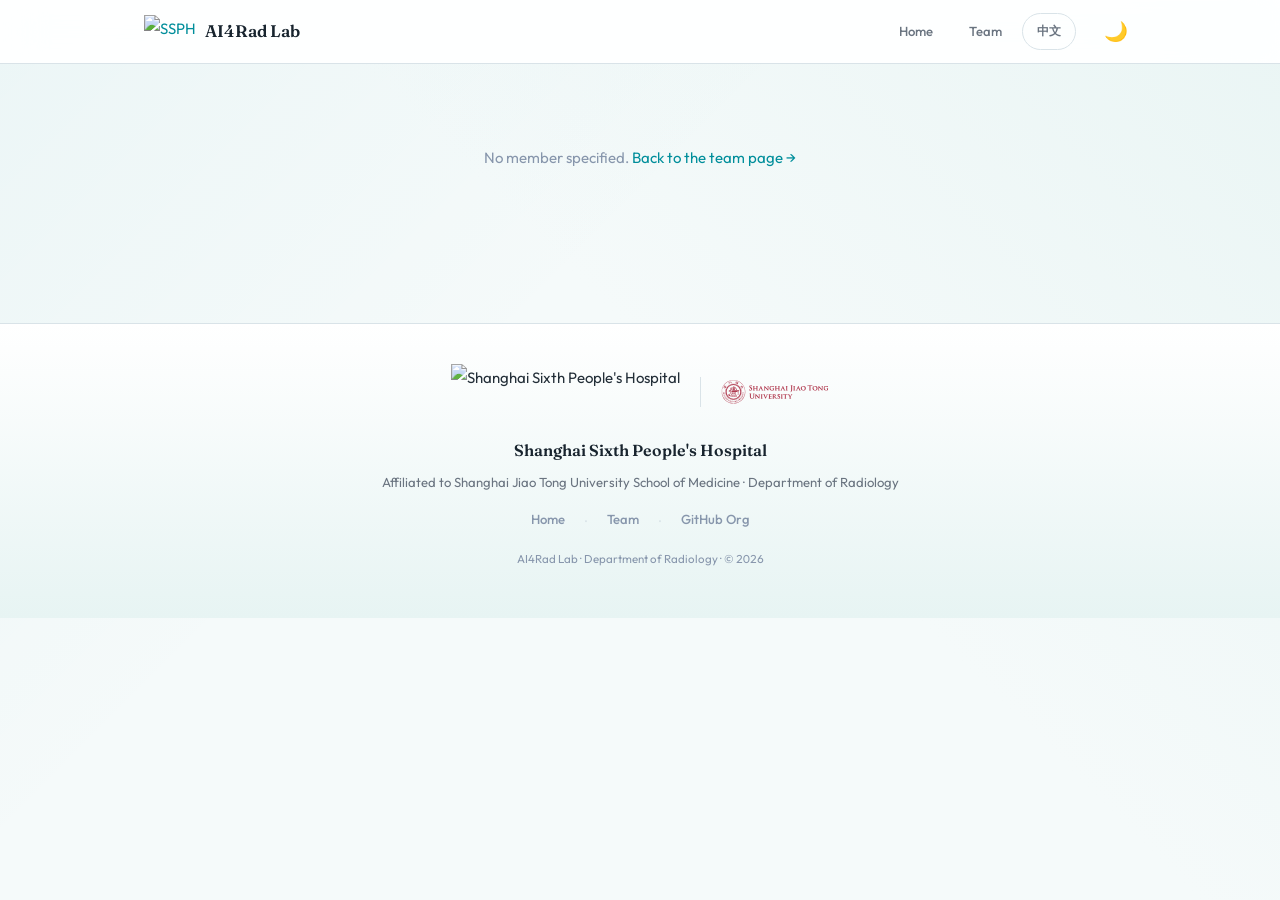
==== members/index.html @ e232edf4 "style: fix layout, update Scholar avatars, clean team page meta" ====
<!DOCTYPE html>
<html lang="en" data-theme="light">
<head>
  <meta charset="UTF-8">
  <meta name="viewport" content="width=device-width, initial-scale=1">
  <meta name="description" content="AI4Rad Lab member profile.">
  <title>Member · AI4Rad Lab</title>
  <link rel="preconnect" href="https://fonts.googleapis.com">
  <link rel="preconnect" href="https://fonts.gstatic.com" crossorigin>
  <link href="https://fonts.googleapis.com/css2?family=Fraunces:ital,opsz,wght@0,9..144,400;0,9..144,500;0,9..144,600;0,9..144,700;1,9..144,400&family=Outfit:wght@300;400;500;600;700&family=Noto+Serif+SC:wght@400;500;600;700&display=swap" rel="stylesheet">
  <link rel="icon" href="data:image/svg+xml,<svg xmlns=%22http://www.w3.org/2000/svg%22 viewBox=%220 0 100 100%22><text y=%22.9em%22 font-size=%2290%22>🧪</text></svg>">
  <link rel="stylesheet" href="../css/style.css">
  <style>
    /* ---- Member-page-specific components (built on the shared SSPH tokens) ---- */
    .mp-profile { display: grid; grid-template-columns: 1fr 264px; gap: 44px; align-items: center; padding: 40px 0 32px; }
    .mp-photo-wrap { position: relative; }
    .mp-photo { width: 100%; aspect-ratio: 3/4; object-fit: cover; border-radius: var(--radius-lg); box-shadow: var(--shadow-lg); border: 4px solid var(--bg-card); outline: 1px solid var(--border); }
    .mp-avatar-fallback { width: 100%; aspect-ratio: 3/4; border-radius: var(--radius-lg); object-fit: cover; background: var(--blue-50); border: 4px solid var(--bg-card); outline: 1px solid var(--border); }
    .mp-name { font-family: var(--font-display); font-size: 2.5rem; font-weight: 700; line-height: 1.15; letter-spacing: -0.02em; background: linear-gradient(135deg, var(--ssph-ink) 0%, var(--ssph-blue) 45%, var(--ssph-teal) 100%); -webkit-background-clip: text; -webkit-text-fill-color: transparent; background-clip: text; }
    [data-theme="dark"] .mp-name { background: linear-gradient(135deg, #e8f4f2 0%, #6ee4da 55%, #36c7ba 100%); -webkit-background-clip: text; -webkit-text-fill-color: transparent; background-clip: text; }
    .mp-name-sub { font-family: var(--font-body); font-size: 1.05rem; font-weight: 400; color: var(--text-secondary); margin-left: 10px; }
    .mp-title { font-size: 0.82rem; font-weight: 600; color: var(--blue-600); text-transform: uppercase; letter-spacing: 0.06em; margin: 10px 0 14px; }
    .mp-bio { color: var(--text-secondary); font-size: 0.92rem; line-height: 1.85; }
    .mp-bio strong { color: var(--text-primary); }
    .mp-contacts { display: flex; flex-wrap: wrap; gap: 9px; margin-top: 18px; }
    .mp-contact { display: inline-flex; align-items: center; gap: 6px; padding: 7px 15px; font-size: 0.78rem; font-weight: 500; background: var(--bg-card); border: 1px solid var(--border); border-radius: 999px; color: var(--text-secondary); transition: all 0.2s; }
    .mp-contact:hover { background: var(--blue-600); border-color: var(--blue-600); color: #fff; transform: translateY(-1px); box-shadow: var(--shadow-md); }
    .mp-scholar { display: flex; flex-wrap: wrap; gap: 18px; align-items: center; padding: 16px 22px; background: var(--bg-card); border: 1px solid var(--border); border-radius: var(--radius-lg); margin-bottom: 8px; }
    .mp-scholar__num { font-family: var(--font-display); font-size: 1.5rem; font-weight: 700; background: linear-gradient(135deg, var(--blue-600), var(--teal-600)); -webkit-background-clip: text; -webkit-text-fill-color: transparent; background-clip: text; }
    .mp-scholar__lbl { font-size: 0.7rem; color: var(--text-muted); text-transform: uppercase; letter-spacing: 0.05em; }
    .mp-interests { list-style: none; padding: 0; margin: 0; }
    .mp-interests li { position: relative; padding: 7px 0 7px 20px; color: var(--text-secondary); font-size: 0.9rem; }
    .mp-interests li::before { content: ''; position: absolute; left: 0; top: 14px; width: 6px; height: 6px; background: var(--blue-600); border-radius: 50%; }
    .news-item--hl { border-left: 4px solid var(--blue-600); }
    .pub-card { display: grid; grid-template-columns: 160px 1fr; gap: 22px; padding: 22px 0; border-bottom: 1px solid var(--border-light); }
    .pub-card:last-child { border-bottom: none; }
    .pub-card__img { width: 160px; height: 100px; border-radius: var(--radius-md); overflow: hidden; background: var(--blue-50); flex-shrink: 0; }
    .pub-card__img img { width: 100%; height: 100%; object-fit: cover; transition: transform 0.3s; }
    .pub-card:hover .pub-card__img img { transform: scale(1.05); }
    .pub-card__title { font-size: 0.95rem; font-weight: 600; line-height: 1.45; color: var(--text-primary); }
    .pub-card__title a { color: inherit; }
    .pub-card__title a:hover { color: var(--blue-600); }
    .pub-card__authors { font-size: 0.82rem; color: var(--text-secondary); margin-top: 4px; line-height: 1.55; }
    .pub-card__authors strong { color: var(--text-primary); }
    .pub-card__venue { font-size: 0.82rem; font-style: italic; color: var(--text-muted); margin-top: 2px; }
    .pub-card.pub-card--noimg { grid-template-columns: 1fr; }
    .pub-cites { font-size: 0.72rem; font-weight: 600; color: var(--blue-600); margin-top: 5px; }
    .pub-featured { background: linear-gradient(120deg, #fef3c7, #fde68a); padding: 1px 8px; border-radius: var(--radius-sm); font-weight: 600; font-size: 0.7rem; margin-right: 6px; color: #92590a; }
    .pub-tags { display: flex; flex-wrap: wrap; gap: 5px; margin-top: 8px; }
    .mp-tag { display: inline-flex; align-items: center; padding: 2px 9px; font-size: 0.65rem; font-weight: 700; border-radius: 999px; white-space: nowrap; }
    .mp-tag--ccf { background: #e8edff; color: #3f51b5; }
    .mp-tag--jcr { background: var(--ssph-teal-soft); color: var(--ssph-teal-dark); }
    .mp-tag--cas { background: #e2f3f0; color: #0f766e; }
    .mp-tag--if  { background: #eef4ff; color: #1d4ed8; border: 1px solid #c7d7fe; }
    .mp-tag--venue { background: var(--slate-100); color: var(--slate-600); }
    .mp-tag--award { background: #fef9c3; color: #a16207; }
    [data-theme="dark"] .mp-tag--ccf { background: #1a1f4d; color: #a5b4fc; }
    [data-theme="dark"] .mp-tag--jcr { background: #0f2d28; color: #5eead4; }
    [data-theme="dark"] .mp-tag--cas { background: #0f2d28; color: #5eead4; }
    [data-theme="dark"] .mp-tag--if  { background: #172554; color: #93c5fd; border-color: #1e3a5f; }
    [data-theme="dark"] .mp-tag--venue { background: #1e293b; color: #94a3b8; }
    [data-theme="dark"] .mp-tag--award { background: #3b3700; color: #fde68a; }
    .pub-links { display: flex; flex-wrap: wrap; gap: 6px; margin-top: 10px; }
    .pub-links a { display: inline-block; padding: 3px 12px; background: var(--bg-card); border: 1px solid var(--border); border-radius: 999px; font-size: 0.7rem; font-weight: 500; color: var(--text-muted); transition: all 0.2s; }
    .pub-links a:hover { background: var(--blue-600); border-color: var(--blue-600); color: #fff; }
    .mp-group-label { font-size: 0.72rem; font-weight: 600; color: var(--text-muted); text-transform: uppercase; letter-spacing: 0.08em; margin: 22px 0 4px; }
    .list-block ul { list-style: none; padding: 0; }
    .list-block ul li { position: relative; padding: 9px 0 9px 22px; color: var(--text-secondary); font-size: 0.9rem; }
    .list-block ul li::before { content: ''; position: absolute; left: 0; top: 16px; width: 6px; height: 6px; background: var(--blue-600); border-radius: 50%; }
    .mp-back { display: inline-flex; align-items: center; gap: 6px; font-size: 0.8rem; font-weight: 500; color: var(--text-muted); margin: 8px 0 0; }
    .mp-empty { text-align: center; color: var(--text-muted); padding: 80px 0; }
    @media (max-width: 768px) {
      .mp-profile { grid-template-columns: 1fr; gap: 22px; padding: 28px 0 20px; }
      .mp-photo-wrap { order: -1; max-width: 190px; margin: 0 auto; }
      .mp-name { font-size: 1.9rem; text-align: center; }
      .mp-name-sub { display: block; margin: 4px 0 0; }
      .mp-title, .mp-contacts { justify-content: center; text-align: center; }
      .pub-card { grid-template-columns: 110px 1fr; gap: 14px; }
      .pub-card__img { width: 110px; height: 70px; }
    }
  </style>
</head>
<body>
  <nav class="nav">
    <div class="nav__inner">
      <a href="../" class="nav__brand">
        <img src="../images/brand/ssph-med-icons.png" alt="SSPH" class="nav__brand-logo">
        <span class="nav__brand-text">AI4Rad Lab</span>
      </a>
      <div class="nav__links">
        <a href="../" class="nav__link">Home</a>
        <a href="../team.html" class="nav__link">Team</a>
        <a href="#" id="langToggle" class="nav__link--lang">中文</a>
      </div>
      <button class="nav__theme-btn" id="themeToggle" aria-label="Toggle dark mode" title="Toggle dark mode">🌙</button>
    </div>
  </nav>

  <main class="wrapper">
    <div id="mp-root">
      <p class="mp-empty">Loading…</p>
    </div>
  </main>

  <footer class="footer">
    <div class="footer__logos">
      <img src="../images/brand/ssph-med-logo.svg" alt="Shanghai Sixth People's Hospital" class="footer__logo" style="margin-bottom:0;">
      <span class="footer__logo-sep"></span>
      <img src="../images/brand/sjtu-logo-en.svg" alt="Shanghai Jiao Tong University" class="footer__sjtu">
    </div>
    <div class="footer__institution">Shanghai Sixth People's Hospital</div>
    <div class="footer__dept">Affiliated to Shanghai Jiao Tong University School of Medicine · Department of Radiology</div>
    <div class="footer__links">
      <a href="../">Home</a><span style="color:var(--ssph-line);">·</span>
      <a href="../team.html">Team</a><span style="color:var(--ssph-line);">·</span>
      <a href="https://github.com/AI4Rad-SSPH">GitHub Org</a>
    </div>
    <p class="footer__meta">AI4Rad Lab · Department of Radiology · &copy; 2026</p>
  </footer>

  <script src="../js/main.js"></script>
  <script>
  (function(){
    var params = new URLSearchParams(location.search);
    var id = (params.get('id') || '').replace(/[^a-z0-9\-]/gi, '');
    var lang = params.get('lang') === 'cn' ? 'cn' : 'en';
    var root = document.getElementById('mp-root');

    // Language toggle keeps the current member but flips lang.
    var lt = document.getElementById('langToggle');
    lt.textContent = lang === 'cn' ? 'EN' : '中文';
    lt.setAttribute('href', '?id=' + id + (lang === 'cn' ? '' : '&lang=cn'));

    function t(en, cn){ return lang === 'cn' ? cn : en; }
    function asset(p){ if (!p) return ''; return /^(https?:|data:)/.test(p) ? p : '../' + p; }
    function esc(s){ return String(s == null ? '' : s); }

    if (!id) { root.innerHTML = '<p class="mp-empty">No member specified. <a href="../team.html">Back to the team page →</a></p>'; return; }

    fetch('../data/members/' + id + '.json')
      .then(function(r){ if (!r.ok) throw new Error('not found'); return r.json(); })
      .then(function(m){ render(m); })
      .catch(function(){
        root.innerHTML = '<p class="mp-empty">' + t('This member has not set up a profile page yet.', '该成员尚未创建个人页面。') + '<br><a href="../team.html">' + t('Back to the team page →', '返回团队页面 →') + '</a></p>';
      });

    function contactSvg(kind){
      var s = { mail:'<rect x="2" y="4" width="20" height="16" rx="2"/><path d="m22 7-8.97 5.7a1.94 1.94 0 0 1-2.06 0L2 7"/>' };
      return '<svg width="14" height="14" viewBox="0 0 24 24" fill="none" stroke="currentColor" stroke-width="2">' + (s[kind] || '') + '</svg>';
    }

    function sectionHead(title){
      return '<div class="section-head"><h2 class="section-head__title">' + title + '</h2><div class="section-head__line"></div></div>';
    }

    function render(m){
      var name = t(m.name_en, m.name_cn);
      var other = t(m.name_cn, m.name_en);
      document.title = name + ' · AI4Rad Lab';
      var L = m.links || {};
      var html = '';

      // Profile
      html += '<section class="mp-profile reveal"><div>';
      html += '<a href="../team.html" class="mp-back">← ' + t('Team', '团队') + '</a>';
      html += '<h1 class="mp-name">' + name + '<span class="mp-name-sub">' + esc(other) + '</span></h1>';
      if (m.title_en || m.title_cn) html += '<p class="mp-title">' + esc(t(m.title_en, m.title_cn)) + '</p>';
      if (m.bio_en || m.bio_cn) html += '<p class="mp-bio">' + t(m.bio_en, m.bio_cn) + '</p>';
      html += '<div class="mp-contacts">';
      if (L.email) html += '<a class="mp-contact" href="mailto:' + L.email + '">' + contactSvg('mail') + t('Email', '邮箱') + '</a>';
      if (L.scholar) html += '<a class="mp-contact" href="' + L.scholar + '" target="_blank" rel="noopener">Google Scholar</a>';
      if (L.github) html += '<a class="mp-contact" href="' + L.github + '" target="_blank" rel="noopener">GitHub</a>';
      if (L.homepage) html += '<a class="mp-contact" href="' + L.homepage + '" target="_blank" rel="noopener">' + t('Homepage', '个人主页') + '</a>';
      html += '</div></div>';
      html += '<div class="mp-photo-wrap">';
      if (m.photo) html += '<img class="mp-photo" src="' + asset(m.photo) + '" alt="' + esc(name) + '" loading="lazy">';
      else html += '<img class="mp-avatar-fallback" src="https://api.dicebear.com/9.x/lorelei-neutral/svg?seed=' + encodeURIComponent(m.avatar_seed || id) + '&backgroundColor=' + (m.avatar_bg || 'd4eef5') + '" alt="' + esc(name) + '">';
      html += '</div></section>';

      // Scholar + interests
      if (m.scholar || (m.interests_en && m.interests_en.length)) {
        html += '<div class="reveal" style="margin-top:8px;">';
        if (m.scholar) {
          var sc = m.scholar;
          html += '<div class="mp-scholar">';
          if (sc.citations != null) html += '<div><div class="mp-scholar__num">' + sc.citations + '</div><div class="mp-scholar__lbl">' + t('Citations', '总引用') + '</div></div>';
          if (sc.h_index != null) html += '<div><div class="mp-scholar__num">' + sc.h_index + '</div><div class="mp-scholar__lbl">h-index</div></div>';
          if (sc.i10_index != null) html += '<div><div class="mp-scholar__num">' + sc.i10_index + '</div><div class="mp-scholar__lbl">i10-index</div></div>';
          html += '</div>';
        }
        var interests = t(m.interests_en, m.interests_cn);
        if (interests && interests.length) {
          html += '<ul class="mp-interests">' + interests.map(function(x){ return '<li>' + x + '</li>'; }).join('') + '</ul>';
        }
        html += '</div>';
      }

      // News
      var news = t(m.news_en, m.news_cn);
      if (news && news.length) {
        html += '<section class="reveal" style="margin-top:40px;">' + sectionHead(t('News', '最新动态'));
        html += '<div class="news-list">' + news.map(function(n){
          return '<div class="news-item' + (n.highlight ? ' news-item--hl' : '') + '"><span class="news-item__date">' + esc(n.date) + '</span><span class="news-item__text">' + n.text + '</span></div>';
        }).join('') + '</div></section>';
      }

      // Publications
      if (m.publications && m.publications.length) {
        html += '<section class="reveal" style="margin-top:44px;">' + sectionHead(t('Publications', '论文成果'));
        m.publications.forEach(function(group){
          if (group.group_en || group.group_cn) html += '<div class="mp-group-label">' + esc(t(group.group_en, group.group_cn)) + '</div>';
          (group.items || []).forEach(function(p){
            var hasImg = !!p.img;
            html += '<div class="pub-card' + (hasImg ? '' : ' pub-card--noimg') + '">';
            if (hasImg) html += '<div class="pub-card__img"><img src="' + asset(p.img) + '" alt="" loading="lazy"></div>';
            html += '<div>';
            var titleInner = (p.featured ? '<span class="pub-featured">' + t('Featured', '代表作') + '</span>' : '') + esc(p.title);
            html += '<div class="pub-card__title">' + (p.url ? '<a href="' + p.url + '" target="_blank" rel="noopener">' + titleInner + '</a>' : titleInner) + '</div>';
            if (p.authors) html += '<div class="pub-card__authors">' + p.authors + '</div>';
            if (p.venue) html += '<div class="pub-card__venue">' + esc(p.venue) + '</div>';
            if (p.cites != null && p.cites !== '') html += '<div class="pub-cites">' + t('Cited by ', '被引 ') + p.cites + '</div>';
            if (p.tags && p.tags.length) html += '<div class="pub-tags">' + p.tags.map(function(tg){ return '<span class="mp-tag mp-tag--' + (tg.kind || 'venue') + '">' + esc(tg.label) + '</span>'; }).join('') + '</div>';
            if (p.links && p.links.length) html += '<div class="pub-links">' + p.links.map(function(lk){ return '<a href="' + lk.url + '" target="_blank" rel="noopener">' + esc(lk.label) + '</a>'; }).join('') + '</div>';
            html += '</div></div>';
          });
        });
        html += '</section>';
      }

      // Awards
      var awards = t(m.awards_en, m.awards_cn);
      if (awards && awards.length) {
        html += '<section class="reveal" style="margin-top:44px;">' + sectionHead(t('Honors & Awards', '荣誉奖项'));
        html += '<div class="list-block"><ul>' + awards.map(function(a){ return '<li>' + a + '</li>'; }).join('') + '</ul></div></section>';
      }

      // Services
      var services = t(m.services_en, m.services_cn);
      if (services && services.length) {
        html += '<section class="reveal" style="margin-top:44px;">' + sectionHead(t('Academic Services', '学术服务'));
        html += '<div class="list-block"><ul>' + services.map(function(s){ return '<li>' + s + '</li>'; }).join('') + '</ul></div></section>';
      }

      root.innerHTML = html;
      if (lang === 'cn') document.documentElement.setAttribute('lang', 'zh-CN');

      // Reveal-on-scroll for the freshly inserted sections.
      var obs = new IntersectionObserver(function(entries){
        entries.forEach(function(e){ if (e.isIntersecting) e.target.classList.add('visible'); });
      }, { threshold: 0.05 });
      root.querySelectorAll('.reveal').forEach(function(el){ obs.observe(el); });
    }
  })();
  </script>
</body>
</html>
---- css/style.css ----
:root {
  /* SSPH Hospital Visual Identity — Teal default */
  --ssph-teal: #008E9B; --ssph-teal-dark: #006B78; --ssph-teal-soft: #E7F4F3;
  --ssph-blue: #004098; --ssph-sky: #45B4F1;
  --ssph-red: #A72038; --ssph-red-bright: #D32018; --ssph-gold: #F08300;
  --ssph-ink: #18242E; --ssph-muted: #6A7480; --ssph-line: #D9E3E8;
  --slate-900: #0f172a; --slate-800: #1e293b; --slate-700: #334155;
  --slate-600: #475569; --slate-500: #64748b; --slate-400: #94a3b8;
  --slate-300: #cbd5e1; --slate-200: #e2e8f0; --slate-100: #f1f5f9; --slate-50: #f8fafc;
  --blue-600: var(--ssph-teal); --blue-500: #0aa0ad; --blue-400: var(--ssph-sky);
  --blue-300: #a5ddf2; --blue-100: #d4eef5; --blue-50: var(--ssph-teal-soft);
  --teal-600: var(--ssph-teal-dark); --teal-500: var(--ssph-teal); --teal-400: #2bc4d1;
  --amber-500: var(--ssph-gold); --emerald-500: var(--ssph-teal);
  --text-primary: var(--ssph-ink); --text-secondary: var(--ssph-muted); --text-muted: #8796ac;
  --bg-page: #F5FAFA; --bg-card: #ffffff; --border: var(--ssph-line); --border-light: #e8f0f2;
  --radius-sm: 6px; --radius-md: 12px; --radius-lg: 20px; --radius-xl: 28px;
  --shadow-sm: 0 1px 2px rgba(24,36,46,0.04);
  --shadow-md: 0 4px 12px rgba(24,36,46,0.06);
  --shadow-lg: 0 12px 28px rgba(24,36,46,0.08);
  --nav-height: 64px; --content-max: 1040px;
  --font-body: 'Outfit', 'PingFang SC', 'Hiragino Sans GB', 'Microsoft YaHei', sans-serif;
  --font-display: 'Fraunces', 'Noto Serif SC', 'PingFang SC', serif;
  --nav-bg: rgba(255,255,255,0.92);
  --area-icon-bg: var(--ssph-teal-soft);
}
[data-theme="dark"] {
  --text-primary: #e8f4f2; --text-secondary: #9aaba6; --text-muted: #6e807b;
  --bg-page: #0b1418; --bg-card: #141f23; --border: #233439; --border-light: #1a272b;
  --shadow-sm: 0 1px 2px rgba(0,0,0,0.3);
  --shadow-md: 0 4px 12px rgba(0,0,0,0.4);
  --shadow-lg: 0 12px 28px rgba(0,0,0,0.5);
  --nav-bg: rgba(11,20,24,0.92);
  --area-icon-bg: #142327;
  --blue-50: #142327; --blue-100: #1b2e34;
  --blue-600: #36c7ba; --blue-500: #4ad4c8; --blue-400: #6ee4da;
}
*, *::before, *::after { box-sizing: border-box; margin: 0; padding: 0; }
html { scroll-behavior: smooth; scroll-padding-top: calc(var(--nav-height) + 32px); }
body {
  font-family: var(--font-body); font-size: 15px; line-height: 1.8; color: var(--text-primary);
  background: var(--bg-page);
  background-image:
    linear-gradient(135deg, rgba(0,142,155,0.04) 0%, transparent 40%),
    linear-gradient(225deg, rgba(231,244,243,0.8) 0%, transparent 45%);
  background-repeat: no-repeat, no-repeat;
  background-position: top left, top right;
  background-attachment: fixed;
  -webkit-font-smoothing: antialiased;
  font-feature-settings: "kern","liga","tnum"; padding-top: var(--nav-height);
}
[data-theme="dark"] body {
  background-image:
    linear-gradient(135deg, rgba(54,199,186,0.05) 0%, transparent 40%),
    linear-gradient(225deg, rgba(20,40,44,0.6) 0%, transparent 45%);
  background-color: var(--bg-page);
}
body::after {
  content: ''; position: fixed; right: 0; bottom: 0; width: 420px; height: 320px; z-index: -1; pointer-events: none;
  background: url('../images/brand/watermarks/ssph-building-corner-teal.png') no-repeat bottom right;
  background-size: contain; opacity: 0.09;
}
[data-theme="dark"] body::after {
  background-image: url('../images/brand/watermarks/ssph-building-corner-red.png'); opacity: 0.08;
}
a { color: var(--blue-600); text-decoration: none; transition: color 0.2s; }
a:hover { color: var(--teal-600); }
::selection { background: rgba(0,142,155,0.18); }

.nav {
  position: fixed; top: 0; left: 0; right: 0; height: var(--nav-height);
  background: var(--nav-bg); backdrop-filter: blur(20px) saturate(180%);
  -webkit-backdrop-filter: blur(20px) saturate(180%);
  border-bottom: 1px solid var(--border);
  z-index: 1000; display: flex; align-items: center; justify-content: center;
}
.nav__inner { display: flex; align-items: center; gap: 12px; max-width: var(--content-max); width: 100%; padding: 0 24px; }
.nav__brand { margin-right: auto; letter-spacing: -0.01em; display: flex; align-items: center; gap: 10px; }
.nav__brand-logo { height: 34px; width: auto; }
.nav__brand-text { font-family: var(--font-display); font-size: 1.05rem; font-weight: 600; color: var(--text-primary); }
.nav__brand-dot { width: 10px; height: 10px; background: var(--blue-600); border-radius: 3px; transform: rotate(45deg); }
.nav__links { display: flex; align-items: center; gap: 4px; }
.nav__link { padding: 6px 16px; font-size: 0.82rem; font-weight: 500; color: var(--text-secondary); border-radius: 999px; transition: all 0.2s; letter-spacing: 0.01em; }
.nav__link:hover { background: var(--blue-50); color: var(--text-primary); }
.nav__link.active { background: var(--blue-600); color: #fff; }
.nav__link--lang { padding: 6px 14px; font-size: 0.78rem; font-weight: 600; color: var(--text-secondary); border-radius: 999px; border: 1px solid var(--border); transition: all 0.2s; }
.nav__link--lang:hover { background: var(--blue-50); border-color: var(--blue-600); color: var(--blue-600); }
.nav__theme-btn { background: none; border: none; cursor: pointer; font-size: 1.2rem; padding: 4px 8px; border-radius: var(--radius-sm); transition: background 0.2s; line-height: 1; margin-left: 8px; }
.nav__theme-btn:hover { background: var(--blue-50); }

.wrapper { max-width: var(--content-max); margin: 0 auto; padding: 0 24px; }

.hero { padding: 64px 0 56px; text-align: center; position: relative; }
.hero__logo { height: 72px; width: auto; margin-bottom: 22px; filter: drop-shadow(0 4px 12px rgba(0,142,155,0.12)); }
[data-theme="dark"] .hero__logo { filter: drop-shadow(0 4px 12px rgba(54,199,186,0.12)); }
.hero__badge { display: inline-flex; align-items: center; gap: 8px; padding: 6px 18px; border: 1px solid var(--blue-300); border-radius: 999px; font-size: 0.78rem; font-weight: 600; color: var(--blue-600); margin-bottom: 22px; background: rgba(255,255,255,0.65); }
[data-theme="dark"] .hero__badge { border-color: #2a5c5a; color: var(--blue-400); background: rgba(20,35,38,0.6); }
.hero__badge-dot { width: 7px; height: 7px; background: var(--blue-600); border-radius: 50%; }
.hero__title { font-family: var(--font-display); font-size: 3.25rem; font-weight: 700; line-height: 1.12; letter-spacing: -0.02em; background: linear-gradient(135deg, var(--ssph-ink) 0%, var(--ssph-blue) 45%, var(--ssph-teal) 100%); -webkit-background-clip: text; -webkit-text-fill-color: transparent; background-clip: text; margin-bottom: 16px; }
[data-theme="dark"] .hero__title { background: linear-gradient(135deg, #e8f4f2 0%, #6ee4da 55%, #36c7ba 100%); -webkit-background-clip: text; -webkit-text-fill-color: transparent; background-clip: text; }
.hero__subtitle { font-size: 1.12rem; color: var(--text-secondary); max-width: 680px; margin: 0 auto; line-height: 1.75; }
.hero__cta { display: flex; gap: 12px; justify-content: center; margin-top: 28px; flex-wrap: wrap; }
.btn { display: inline-flex; align-items: center; gap: 8px; padding: 11px 24px; border-radius: 999px; font-size: 0.88rem; font-weight: 600; transition: all 0.2s; border: none; cursor: pointer; }
.btn--primary { background: linear-gradient(135deg, var(--ssph-teal), var(--ssph-blue)); color: #fff; box-shadow: 0 4px 14px rgba(0,142,155,0.25); }
.btn--primary:hover { transform: translateY(-1px); box-shadow: 0 6px 20px rgba(0,142,155,0.35); color: #fff; }
.btn--secondary { background: var(--bg-card); color: var(--text-secondary); border: 1px solid var(--border); }
.btn--secondary:hover { border-color: var(--blue-600); color: var(--blue-600); }

.brand-logo { height: 32px; width: auto; }

.section-head { margin-bottom: 28px; }
.section-head__title { font-family: var(--font-display); font-size: 1.75rem; font-weight: 600; color: var(--text-primary); letter-spacing: -0.01em; }
.section-head__line { width: 48px; height: 4px; background: linear-gradient(135deg, var(--blue-600), var(--teal-600)); border-radius: 2px; margin-top: 10px; }

.section-label { display: flex; align-items: center; gap: 12px; margin-bottom: 24px; }
.section-label__text { font-family: var(--font-display); font-size: 1.4rem; font-weight: 600; color: var(--text-primary); white-space: nowrap; }
.section-label__line { flex: 1; height: 1px; background: var(--border); }

.stats { display: grid; grid-template-columns: repeat(4, 1fr); gap: 16px; padding: 0 0 48px; }
.stat { background: var(--bg-card); border-radius: var(--radius-lg); padding: 24px 20px; text-align: center; border: 1px solid var(--border); transition: all 0.3s; }
.stat:hover { box-shadow: var(--shadow-md); transform: translateY(-2px); }
.stat__number { font-family: var(--font-display); font-size: 2.25rem; font-weight: 700; background: linear-gradient(135deg, var(--blue-600), var(--teal-600)); -webkit-background-clip: text; -webkit-text-fill-color: transparent; background-clip: text; }
.stat__label { font-size: 0.78rem; color: var(--text-muted); margin-top: 4px; font-weight: 500; }

/* Hero institutional logo lockup (hospital + parent university) */
.hero__logos { display: flex; align-items: center; justify-content: center; gap: 22px; margin-bottom: 22px; flex-wrap: wrap; }
.hero__logos .hero__logo { margin-bottom: 0; }
.hero__logo-sep { width: 1px; height: 44px; background: var(--border); }
.hero__sjtu { height: 30px; width: auto; opacity: 0.92; }
.hero__slogan { font-family: var(--font-display); font-size: 1.3rem; font-weight: 500; font-style: italic; color: var(--ssph-teal-dark); margin: 4px 0 16px; }
[data-theme="dark"] .hero__slogan { color: var(--blue-400); }

/* Portal cards: Team / Projects / Demos / Resources */
.portal { display: grid; grid-template-columns: repeat(4, 1fr); gap: 16px; padding: 8px 0 52px; }
.portal-card { display: flex; flex-direction: column; gap: 9px; padding: 24px 22px; background: var(--bg-card); border: 1px solid var(--border); border-radius: var(--radius-lg); transition: all 0.25s; position: relative; }
.portal-card:hover { box-shadow: var(--shadow-md); transform: translateY(-3px); border-color: var(--blue-300); }
.portal-card__icon { width: 42px; height: 42px; border-radius: var(--radius-md); display: flex; align-items: center; justify-content: center; font-size: 1.25rem; background: var(--ssph-teal-soft); }
[data-theme="dark"] .portal-card__icon { background: #142327; }
.portal-card__title { font-family: var(--font-display); font-size: 1.05rem; font-weight: 600; color: var(--text-primary); }
.portal-card__desc { font-size: 0.78rem; color: var(--text-secondary); line-height: 1.55; flex: 1; }
.portal-card__cta { font-size: 0.74rem; font-weight: 600; color: var(--blue-600); }
.portal-card__badge { position: absolute; top: 16px; right: 16px; font-size: 0.58rem; font-weight: 700; text-transform: uppercase; letter-spacing: 0.04em; color: var(--text-muted); background: var(--slate-100); padding: 2px 8px; border-radius: 999px; }
[data-theme="dark"] .portal-card__badge { background: #1e293b; }

/* Research-direction "our view" line */
.area-card__view-text { font-size: 0.82rem; color: var(--text-secondary); line-height: 1.6; font-style: italic; margin-top: 10px; padding-top: 10px; border-top: 1px dashed var(--border); }

/* Projects */
.projects { display: grid; grid-template-columns: repeat(2, 1fr); gap: 16px; }
.project-card { display: grid; grid-template-columns: 96px 1fr; gap: 18px; padding: 20px; background: var(--bg-card); border: 1px solid var(--border); border-radius: var(--radius-lg); transition: all 0.25s; }
.project-card:hover { box-shadow: var(--shadow-md); transform: translateY(-2px); border-color: var(--blue-300); }
.project-card__media { width: 96px; height: 96px; border-radius: var(--radius-md); overflow: hidden; background: var(--blue-50); flex-shrink: 0; }
.project-card__media img { width: 100%; height: 100%; object-fit: cover; }
.project-card__icon { display: flex; align-items: center; justify-content: center; width: 100%; height: 100%; font-size: 2rem; background: linear-gradient(135deg, var(--ssph-teal-soft), var(--bg-card)); }
.project-card__tag { font-size: 0.62rem; font-weight: 700; text-transform: uppercase; letter-spacing: 0.05em; color: var(--ssph-teal-dark); }
[data-theme="dark"] .project-card__tag { color: var(--blue-400); }
.project-card__title { font-size: 0.95rem; font-weight: 600; color: var(--text-primary); margin: 3px 0 5px; line-height: 1.4; }
.project-card__desc { font-size: 0.8rem; color: var(--text-secondary); line-height: 1.55; }
.project-card__links { margin-top: 9px; display: flex; gap: 12px; flex-wrap: wrap; }
.project-card__links a { font-size: 0.72rem; font-weight: 600; color: var(--blue-600); }

/* Resources */
.resource-list { display: grid; grid-template-columns: repeat(2, 1fr); gap: 12px; }
.resource-link { display: flex; align-items: center; gap: 14px; padding: 16px 20px; background: var(--bg-card); border: 1px solid var(--border-light); border-radius: var(--radius-md); transition: all 0.2s; }
.resource-link:hover { border-color: var(--blue-300); box-shadow: var(--shadow-sm); transform: translateX(3px); }
.resource-link__icon { font-size: 1.25rem; }
.resource-link__title { font-size: 0.88rem; font-weight: 600; color: var(--text-primary); }
.resource-link__desc { font-size: 0.74rem; color: var(--text-muted); margin-top: 1px; }

/* Footer institutional logos */
.footer__logos { display: flex; align-items: center; justify-content: center; gap: 20px; margin-bottom: 16px; flex-wrap: wrap; }
.footer__sjtu { height: 24px; width: auto; opacity: 0.88; }
.footer__logo-sep { width: 1px; height: 30px; background: var(--border); }

.research-areas { display: grid; grid-template-columns: repeat(2, 1fr); gap: 18px; grid-auto-rows: 1fr; }
.area-card { background: var(--bg-card); border-radius: var(--radius-lg); padding: 28px; border: 1px solid var(--border); transition: all 0.3s; }
.area-card:hover { box-shadow: var(--shadow-md); transform: translateY(-2px); border-color: var(--blue-300); }
.area-card__icon { width: 44px; height: 44px; border-radius: var(--radius-md); display: flex; align-items: center; justify-content: center; font-size: 1.35rem; margin-bottom: 16px; }
.area-card__title { font-family: var(--font-display); font-size: 1.1rem; font-weight: 600; color: var(--text-primary); margin-bottom: 8px; }
.area-card__desc { font-size: 0.85rem; color: var(--text-secondary); line-height: 1.65; }

.news-list { display: flex; flex-direction: column; gap: 12px; }
.news-item { display: flex; gap: 16px; align-items: flex-start; padding: 16px 20px; background: var(--bg-card); border-radius: var(--radius-md); border: 1px solid var(--border-light); transition: all 0.2s; }
.news-item:hover { border-color: var(--border); box-shadow: var(--shadow-sm); }
.news-item__date { font-size: 0.72rem; font-weight: 600; color: var(--blue-600); white-space: nowrap; min-width: 80px; padding-top: 2px; }
.news-item__text { font-size: 0.88rem; color: var(--text-primary); line-height: 1.6; }

.leader-card { display: grid; grid-template-columns: 120px 1fr; gap: 32px; align-items: center; padding: 36px; background: var(--bg-card); border-radius: var(--radius-xl); border: 1px solid var(--border); position: relative; overflow: hidden; transition: box-shadow 0.3s; }
.leader-card:hover { box-shadow: var(--shadow-lg); }
.leader-card::before { content: ''; position: absolute; top: 0; left: 0; width: 4px; height: 100%; background: linear-gradient(180deg, var(--blue-600), var(--teal-600)); }
.leader-card__avatar { width: 120px; height: 120px; border-radius: 50%; overflow: hidden; background: var(--slate-100); border: 3px solid var(--blue-600); flex-shrink: 0; }
.leader-card__avatar img { width: 100%; height: 100%; }
.leader-card__name { font-family: var(--font-display); font-size: 1.4rem; font-weight: 700; color: var(--text-primary); }
.leader-card__name-en { font-weight: 400; font-size: 0.95rem; color: var(--text-secondary); margin-left: 10px; font-family: var(--font-body); }
.leader-card__tags { display: flex; flex-wrap: wrap; gap: 6px; margin: 8px 0 12px; }
.leader-card__tag { padding: 3px 12px; background: var(--blue-50); color: var(--blue-600); border-radius: 999px; font-size: 0.7rem; font-weight: 600; }
[data-theme="dark"] .leader-card__tag { background: #1e2d42; color: var(--blue-400); }
.leader-card__meta { font-size: 0.85rem; color: var(--text-muted); line-height: 1.8; }

.pi-card { display: grid; grid-template-columns: 96px 1fr; gap: 28px; align-items: center; padding: 28px 32px; background: var(--bg-card); border-radius: var(--radius-lg); border: 1px solid var(--border); transition: box-shadow 0.3s; }
.pi-card:hover { box-shadow: var(--shadow-md); }
.pi-card__avatar { width: 96px; height: 96px; border-radius: 50%; overflow: hidden; background: var(--slate-100); border: 2px solid var(--blue-500); flex-shrink: 0; }
.pi-card__avatar img { width: 100%; height: 100%; transition: all 0.3s; }
.pi-card__avatar a { display: block; width: 100%; height: 100%; }
.pi-card__avatar a:hover img { opacity: 0.85; transform: scale(1.05); }
.pi-card__name { font-family: var(--font-display); font-size: 1.2rem; font-weight: 700; color: var(--text-primary); }
.pi-card__name-en, .pi-card__name-cn { font-weight: 400; font-size: 0.88rem; color: var(--text-secondary); margin-left: 8px; font-family: var(--font-body); }
.pi-card__meta { font-size: 0.82rem; color: var(--text-muted); margin-top: 2px; line-height: 1.6; }

.member-card { display: flex; align-items: center; gap: 16px; padding: 18px 22px; background: var(--bg-card); border-radius: var(--radius-md); border: 1px solid var(--border-light); transition: all 0.25s; }
.member-card:hover { box-shadow: var(--shadow-sm); transform: translateY(-2px); border-color: var(--border); }
.member-card__avatar { width: 56px; height: 56px; border-radius: 50%; overflow: hidden; background: var(--slate-100); flex-shrink: 0; }
.member-card__avatar img { width: 100%; height: 100%; transition: all 0.3s; }
.member-card__avatar a { display: block; width: 100%; height: 100%; }
.member-card__avatar a:hover img { opacity: 0.85; transform: scale(1.05); }
.member-card__info { flex: 1; min-width: 0; }
.member-card__name { font-weight: 600; font-size: 0.92rem; color: var(--text-primary); }
.member-card__name-en, .member-card__name-cn { font-weight: 400; font-size: 0.78rem; color: var(--text-secondary); }
.member-card__meta { font-size: 0.72rem; color: var(--text-muted); margin-top: 2px; line-height: 1.5; }

.researcher-grid { display: grid; grid-template-columns: repeat(2, 1fr); gap: 16px; }
.member-grid { display: grid; grid-template-columns: repeat(auto-fill, minmax(300px, 1fr)); gap: 12px; grid-auto-rows: 1fr; }

.student-category { margin-top: 36px; }
.student-category__sub { margin-bottom: 24px; }
.student-category__sub-label { font-size: 0.72rem; font-weight: 600; color: var(--text-muted); text-transform: uppercase; letter-spacing: 0.08em; margin-bottom: 12px; padding-left: 4px; }

/* Alumni are kept at full opacity so contact/links remain readable. */
.alumni-section .member-card { background: var(--bg-card); }
.alumni-section .member-card__avatar { opacity: 0.9; }

.footer { margin-top: 72px; padding: 40px 0 48px; border-top: 1px solid var(--border); text-align: center; background: linear-gradient(180deg, var(--bg-card) 0%, var(--ssph-teal-soft) 100%); }
[data-theme="dark"] .footer { background: linear-gradient(180deg, var(--bg-card) 0%, rgba(54,199,186,0.06) 100%); }
.footer__logo { height: 56px; width: auto; margin-bottom: 18px; opacity: 0.95; }
.footer__institution { font-family: var(--font-display); font-size: 1rem; font-weight: 600; color: var(--text-primary); margin-bottom: 6px; }
.footer__dept { font-size: 0.82rem; color: var(--text-secondary); margin-bottom: 14px; }
.footer__links { display: flex; justify-content: center; gap: 20px; margin-bottom: 14px; flex-wrap: wrap; }
.footer__links a { font-size: 0.82rem; color: var(--text-muted); font-weight: 500; }
.footer__links a:hover { color: var(--blue-600); }
.footer__meta { font-size: 0.72rem; color: var(--text-muted); margin-top: 4px; }

.reveal { opacity: 0; transform: translateY(18px); transition: opacity 0.6s ease, transform 0.6s ease; }
.reveal.visible { opacity: 1; transform: translateY(0); }

@media (max-width: 768px) {
  :root { --nav-height: 56px; }
  .nav__brand-logo { height: 28px; }
  .nav__brand-text { font-size: 0.92rem; }
  .nav__link, .nav__link--lang { font-size: 0.72rem; padding: 5px 10px; white-space: nowrap; }
  .nav__links { gap: 2px; overflow-x: auto; -webkit-overflow-scrolling: touch; scrollbar-width: none; mask-image: linear-gradient(90deg, #000 92%, transparent 100%); -webkit-mask-image: linear-gradient(90deg, #000 92%, transparent 100%); }
  .nav__links::-webkit-scrollbar { display: none; }
  .hero { padding: 40px 0 36px; }
  .hero__logo { height: 52px; }
  .hero__title { font-size: 2.1rem; }
  .hero__subtitle { font-size: 0.95rem; }
  .stats { grid-template-columns: repeat(2, 1fr); gap: 10px; }
  .portal { grid-template-columns: repeat(2, 1fr); gap: 10px; }
  .projects, .resource-list { grid-template-columns: 1fr; }
  .project-card { grid-template-columns: 72px 1fr; gap: 14px; }
  .hero__logos { gap: 14px; }
  .hero__slogan { font-size: 1.1rem; }
  .research-areas { grid-template-columns: 1fr; }
  .leader-card { grid-template-columns: 1fr; gap: 20px; text-align: center; padding: 28px 24px; }
  .leader-card__avatar { margin: 0 auto; width: 96px; height: 96px; }
  .leader-card::before { width: 100%; height: 4px; }
  .pi-card { grid-template-columns: 1fr; gap: 16px; text-align: center; padding: 24px 20px; }
  .pi-card__avatar { margin: 0 auto; width: 80px; height: 80px; }
  .researcher-grid { grid-template-columns: 1fr; }
  .member-grid { grid-template-columns: 1fr; }
  .news-item { flex-direction: column; gap: 6px; }
  body { background-size: auto, auto, 260px auto; }
}
@media (min-width: 1200px) { .wrapper { max-width: 1100px; } }
@media print { body { background: #fff; padding-top: 0; } .nav { display: none; } .reveal { opacity: 1; transform: none; } }
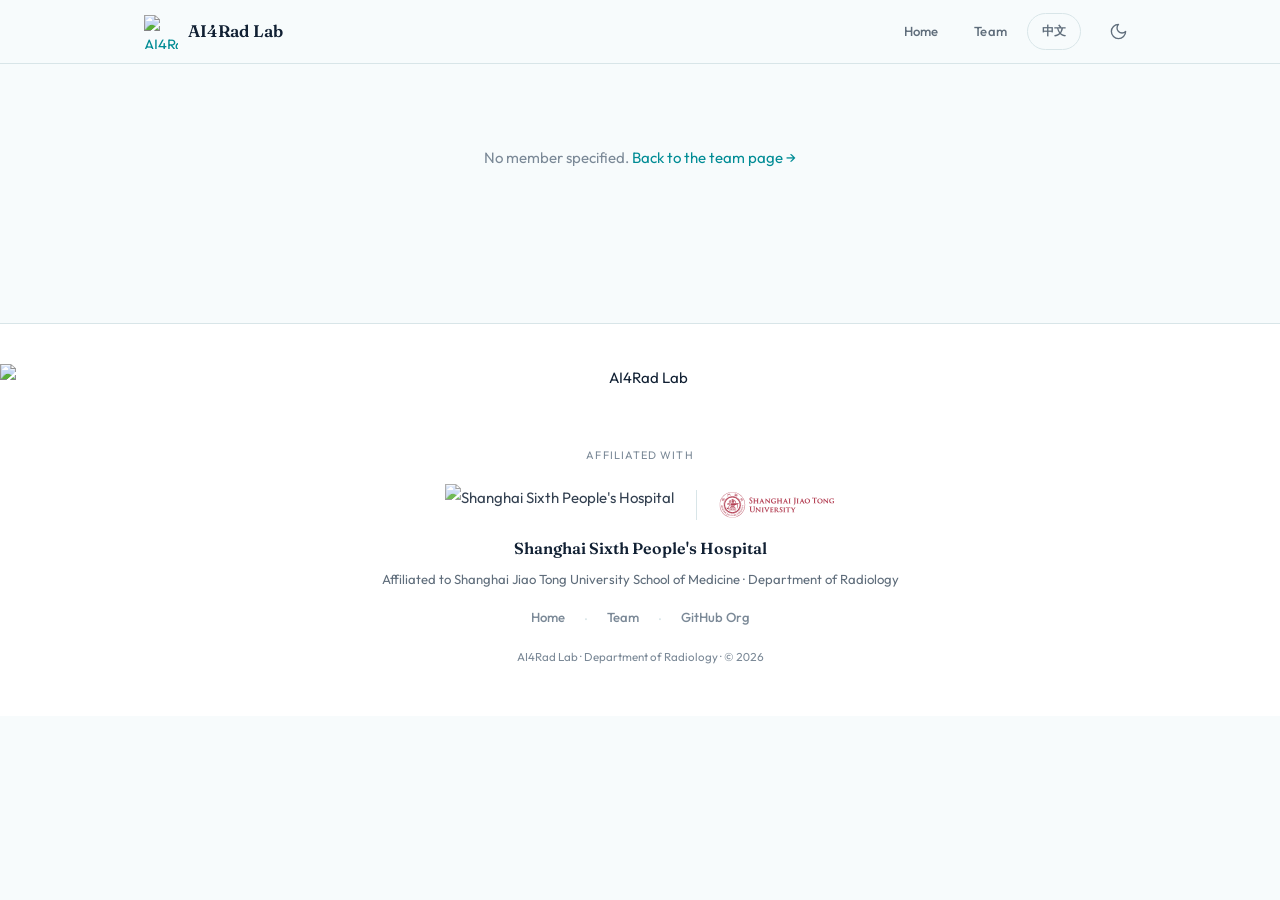
==== commit 340fd563: "fix: Chinese initials use given name; restore Ruipeng cartoon avatar; remove member scholar stats; s" ====
--- a/members/index.html
+++ b/members/index.html
@@ -8,16 +8,16 @@
   <link rel="preconnect" href="https://fonts.googleapis.com">
   <link rel="preconnect" href="https://fonts.gstatic.com" crossorigin>
   <link href="https://fonts.googleapis.com/css2?family=Fraunces:ital,opsz,wght@0,9..144,400;0,9..144,500;0,9..144,600;0,9..144,700;1,9..144,400&family=Outfit:wght@300;400;500;600;700&family=Noto+Serif+SC:wght@400;500;600;700&display=swap" rel="stylesheet">
-  <link rel="icon" href="data:image/svg+xml,<svg xmlns=%22http://www.w3.org/2000/svg%22 viewBox=%220 0 100 100%22><text y=%22.9em%22 font-size=%2290%22>🧪</text></svg>">
+  <link rel="icon" href="../images/brand/ai4rad-emblem.svg">
   <link rel="stylesheet" href="../css/style.css">
   <style>
-    /* ---- Member-page-specific components (built on the shared SSPH tokens) ---- */
+    /* ---- Member-page-specific components (built on the shared AI4Rad tokens) ---- */
     .mp-profile { display: grid; grid-template-columns: 1fr 264px; gap: 44px; align-items: center; padding: 40px 0 32px; }
     .mp-photo-wrap { position: relative; }
     .mp-photo { width: 100%; aspect-ratio: 3/4; object-fit: cover; border-radius: var(--radius-lg); box-shadow: var(--shadow-lg); border: 4px solid var(--bg-card); outline: 1px solid var(--border); }
     .mp-avatar-fallback { width: 100%; aspect-ratio: 3/4; border-radius: var(--radius-lg); object-fit: cover; background: var(--blue-50); border: 4px solid var(--bg-card); outline: 1px solid var(--border); }
-    .mp-name { font-family: var(--font-display); font-size: 2.5rem; font-weight: 700; line-height: 1.15; letter-spacing: -0.02em; background: linear-gradient(135deg, var(--ssph-ink) 0%, var(--ssph-blue) 45%, var(--ssph-teal) 100%); -webkit-background-clip: text; -webkit-text-fill-color: transparent; background-clip: text; }
-    [data-theme="dark"] .mp-name { background: linear-gradient(135deg, #e8f4f2 0%, #6ee4da 55%, #36c7ba 100%); -webkit-background-clip: text; -webkit-text-fill-color: transparent; background-clip: text; }
+    .mp-avatar-fallback .avatar-ph { font-size: 3.2rem; border-radius: var(--radius-lg); }
+    .mp-name { font-family: var(--font-display); font-size: 2.5rem; font-weight: 700; line-height: 1.15; letter-spacing: -0.02em; color: var(--text-primary); }
     .mp-name-sub { font-family: var(--font-body); font-size: 1.05rem; font-weight: 400; color: var(--text-secondary); margin-left: 10px; }
     .mp-title { font-size: 0.82rem; font-weight: 600; color: var(--blue-600); text-transform: uppercase; letter-spacing: 0.06em; margin: 10px 0 14px; }
     .mp-bio { color: var(--text-secondary); font-size: 0.92rem; line-height: 1.85; }
@@ -26,7 +26,7 @@
     .mp-contact { display: inline-flex; align-items: center; gap: 6px; padding: 7px 15px; font-size: 0.78rem; font-weight: 500; background: var(--bg-card); border: 1px solid var(--border); border-radius: 999px; color: var(--text-secondary); transition: all 0.2s; }
     .mp-contact:hover { background: var(--blue-600); border-color: var(--blue-600); color: #fff; transform: translateY(-1px); box-shadow: var(--shadow-md); }
     .mp-scholar { display: flex; flex-wrap: wrap; gap: 18px; align-items: center; padding: 16px 22px; background: var(--bg-card); border: 1px solid var(--border); border-radius: var(--radius-lg); margin-bottom: 8px; }
-    .mp-scholar__num { font-family: var(--font-display); font-size: 1.5rem; font-weight: 700; background: linear-gradient(135deg, var(--blue-600), var(--teal-600)); -webkit-background-clip: text; -webkit-text-fill-color: transparent; background-clip: text; }
+    .mp-scholar__num { font-family: var(--font-display); font-size: 1.5rem; font-weight: 700; color: var(--text-primary); }
     .mp-scholar__lbl { font-size: 0.7rem; color: var(--text-muted); text-transform: uppercase; letter-spacing: 0.05em; }
     .mp-interests { list-style: none; padding: 0; margin: 0; }
     .mp-interests li { position: relative; padding: 7px 0 7px 20px; color: var(--text-secondary); font-size: 0.9rem; }
@@ -45,7 +45,8 @@
     .pub-card__venue { font-size: 0.82rem; font-style: italic; color: var(--text-muted); margin-top: 2px; }
     .pub-card.pub-card--noimg { grid-template-columns: 1fr; }
     .pub-cites { font-size: 0.72rem; font-weight: 600; color: var(--blue-600); margin-top: 5px; }
-    .pub-featured { background: linear-gradient(120deg, #fef3c7, #fde68a); padding: 1px 8px; border-radius: var(--radius-sm); font-weight: 600; font-size: 0.7rem; margin-right: 6px; color: #92590a; }
+    .pub-featured { background: #e3f3f1; padding: 1px 8px; border-radius: var(--radius-sm); font-weight: 600; font-size: 0.7rem; margin-right: 6px; color: var(--ssph-teal-dark); }
+    [data-theme="dark"] .pub-featured { background: #142327; color: var(--blue-400); }
     .pub-tags { display: flex; flex-wrap: wrap; gap: 5px; margin-top: 8px; }
     .mp-tag { display: inline-flex; align-items: center; padding: 2px 9px; font-size: 0.65rem; font-weight: 700; border-radius: 999px; white-space: nowrap; }
     .mp-tag--ccf { background: #e8edff; color: #3f51b5; }
@@ -61,13 +62,14 @@
     [data-theme="dark"] .mp-tag--venue { background: #1e293b; color: #94a3b8; }
     [data-theme="dark"] .mp-tag--award { background: #3b3700; color: #fde68a; }
     .pub-links { display: flex; flex-wrap: wrap; gap: 6px; margin-top: 10px; }
-    .pub-links a { display: inline-block; padding: 3px 12px; background: var(--bg-card); border: 1px solid var(--border); border-radius: 999px; font-size: 0.7rem; font-weight: 500; color: var(--text-muted); transition: all 0.2s; }
+    .pub-links a { display: inline-flex; align-items: center; gap: 4px; padding: 3px 12px; background: var(--bg-card); border: 1px solid var(--border); border-radius: 999px; font-size: 0.7rem; font-weight: 500; color: var(--text-muted); transition: all 0.2s; }
     .pub-links a:hover { background: var(--blue-600); border-color: var(--blue-600); color: #fff; }
     .mp-group-label { font-size: 0.72rem; font-weight: 600; color: var(--text-muted); text-transform: uppercase; letter-spacing: 0.08em; margin: 22px 0 4px; }
     .list-block ul { list-style: none; padding: 0; }
     .list-block ul li { position: relative; padding: 9px 0 9px 22px; color: var(--text-secondary); font-size: 0.9rem; }
     .list-block ul li::before { content: ''; position: absolute; left: 0; top: 16px; width: 6px; height: 6px; background: var(--blue-600); border-radius: 50%; }
     .mp-back { display: inline-flex; align-items: center; gap: 6px; font-size: 0.8rem; font-weight: 500; color: var(--text-muted); margin: 8px 0 0; }
+    .mp-back .ic { width: 0.85rem; height: 0.85rem; }
     .mp-empty { text-align: center; color: var(--text-muted); padding: 80px 0; }
     @media (max-width: 768px) {
       .mp-profile { grid-template-columns: 1fr; gap: 22px; padding: 28px 0 20px; }
@@ -77,6 +79,7 @@
       .mp-title, .mp-contacts { justify-content: center; text-align: center; }
       .pub-card { grid-template-columns: 110px 1fr; gap: 14px; }
       .pub-card__img { width: 110px; height: 70px; }
+      .mp-avatar-fallback .avatar-ph { font-size: 2.4rem; }
     }
   </style>
 </head>
@@ -84,7 +87,7 @@
   <nav class="nav">
     <div class="nav__inner">
       <a href="../" class="nav__brand">
-        <img src="../images/brand/ssph-med-icons.png" alt="SSPH" class="nav__brand-logo">
+        <img src="../images/brand/ai4rad-emblem.svg" alt="AI4Rad" class="nav__brand-logo">
         <span class="nav__brand-text">AI4Rad Lab</span>
       </a>
       <div class="nav__links">
@@ -92,7 +95,7 @@
         <a href="../team.html" class="nav__link">Team</a>
         <a href="#" id="langToggle" class="nav__link--lang">中文</a>
       </div>
-      <button class="nav__theme-btn" id="themeToggle" aria-label="Toggle dark mode" title="Toggle dark mode">🌙</button>
+      <button class="nav__theme-btn" id="themeToggle" aria-label="Toggle dark mode" title="Toggle dark mode"></button>
     </div>
   </nav>
 
@@ -103,10 +106,12 @@
   </main>
 
   <footer class="footer">
-    <div class="footer__logos">
-      <img src="../images/brand/ssph-med-logo.svg" alt="Shanghai Sixth People's Hospital" class="footer__logo" style="margin-bottom:0;">
-      <span class="footer__logo-sep"></span>
-      <img src="../images/brand/sjtu-logo-en.svg" alt="Shanghai Jiao Tong University" class="footer__sjtu">
+    <img src="../images/brand/ai4rad-logo-full.svg" alt="AI4Rad Lab" class="footer__brandlogo">
+    <div class="footer__affil-cap">Affiliated with</div>
+    <div class="footer__affil">
+      <img src="../images/brand/ssph-med-logo.svg" alt="Shanghai Sixth People's Hospital" class="a-ssph">
+      <span class="footer__affil-sep"></span>
+      <img src="../images/brand/sjtu-logo-en.svg" alt="Shanghai Jiao Tong University" class="a-sjtu">
     </div>
     <div class="footer__institution">Shanghai Sixth People's Hospital</div>
     <div class="footer__dept">Affiliated to Shanghai Jiao Tong University School of Medicine · Department of Radiology</div>
@@ -135,6 +140,25 @@
     function asset(p){ if (!p) return ''; return /^(https?:|data:)/.test(p) ? p : '../' + p; }
     function esc(s){ return String(s == null ? '' : s); }
 
+    function memberInitials(m) {
+      var name = lang === 'cn' ? m.name_cn : m.name_en;
+      if (!name) name = lang === 'cn' ? m.name_en : m.name_cn;
+      if (!name) return '?';
+      name = name.trim();
+      if (/^[\u4e00-\u9fa5]+$/.test(name)) {
+        if (name.length >= 2) return name.slice(-2);
+        return name;
+      }
+      var parts = name.split(/\s+/);
+      if (parts.length >= 2) return (parts[0][0] + parts[parts.length - 1][0]).toUpperCase();
+      return name.substring(0, 2).toUpperCase();
+    }
+
+    function renderPhoto(m) {
+      if (m.photo) return '<img class="mp-photo" src="' + asset(m.photo) + '" alt="' + esc(t(m.name_en, m.name_cn)) + '" loading="lazy">';
+      return '<div class="mp-avatar-fallback"><div class="avatar-ph" aria-hidden="true">' + memberInitials(m) + '</div></div>';
+    }
+
     if (!id) { root.innerHTML = '<p class="mp-empty">No member specified. <a href="../team.html">Back to the team page →</a></p>'; return; }
 
     fetch('../data/members/' + id + '.json')
@@ -144,9 +168,16 @@
         root.innerHTML = '<p class="mp-empty">' + t('This member has not set up a profile page yet.', '该成员尚未创建个人页面。') + '<br><a href="../team.html">' + t('Back to the team page →', '返回团队页面 →') + '</a></p>';
       });
 
-    function contactSvg(kind){
-      var s = { mail:'<rect x="2" y="4" width="20" height="16" rx="2"/><path d="m22 7-8.97 5.7a1.94 1.94 0 0 1-2.06 0L2 7"/>' };
-      return '<svg width="14" height="14" viewBox="0 0 24 24" fill="none" stroke="currentColor" stroke-width="2">' + (s[kind] || '') + '</svg>';
+    function iconSvg(name){
+      var paths = {
+        mail: '<rect x="2" y="4" width="20" height="16" rx="2"/><path d="m22 7-8.97 5.7a1.94 1.94 0 0 1-2.06 0L2 7"/>',
+        external: '<path d="M18 13v6a2 2 0 0 1-2 2H5a2 2 0 0 1-2-2V8a2 2 0 0 1 2-2h6"/><polyline points="15 3 21 3 21 9"/><line x1="10" y1="14" x2="21" y2="3"/>',
+        github: '<path d="M9 19c-5 1.5-5-2.5-7-3m14 6v-3.87a3.37 3.37 0 0 0-.94-2.61c3.14-.35 6.44-1.54 6.44-7A5.44 5.44 0 0 0 20 4.77 5.07 5.07 0 0 0 19.91 1S18.73.65 16 2.48a13.38 13.38 0 0 0-7 0C6.27.65 5.09 1 5.09 1A5.07 5.07 0 0 0 5 4.77a5.44 5.44 0 0 0-1.5 3.78c0 5.42 3.3 6.61 6.44 7A3.37 3.37 0 0 0 9 18.13V22"/>',
+        cap: '<path d="M21.42 10.92a1 1 0 0 0-.02-1.84L12.83 5.18a2 2 0 0 0-1.66 0L2.6 9.08a1 1 0 0 0 0 1.83l8.57 3.91a2 2 0 0 0 1.66 0z"/><path d="M22 10v6"/><path d="M6 12.5V16a6 3 0 0 0 12 0v-3.5"/>',
+        document: '<path d="M14.5 2H6a2 2 0 0 0-2 2v16a2 2 0 0 0 2 2h12a2 2 0 0 0 2-2V7.5L14.5 2z"/><polyline points="14 2 14 8 20 8"/>',
+        arrow: '<path d="M19 12H5"/><path d="M12 19l-7-7 7-7"/>'
+      };
+      return '<svg width="14" height="14" viewBox="0 0 24 24" fill="none" stroke="currentColor" stroke-width="2" stroke-linecap="round" stroke-linejoin="round">' + (paths[name] || '') + '</svg>';
     }
 
     function sectionHead(title){
@@ -162,37 +193,22 @@
 
       // Profile
       html += '<section class="mp-profile reveal"><div>';
-      html += '<a href="../team.html" class="mp-back">← ' + t('Team', '团队') + '</a>';
+      html += '<a href="../team.html" class="mp-back">' + iconSvg('arrow') + ' ' + t('Team', '团队') + '</a>';
       html += '<h1 class="mp-name">' + name + '<span class="mp-name-sub">' + esc(other) + '</span></h1>';
       if (m.title_en || m.title_cn) html += '<p class="mp-title">' + esc(t(m.title_en, m.title_cn)) + '</p>';
       if (m.bio_en || m.bio_cn) html += '<p class="mp-bio">' + t(m.bio_en, m.bio_cn) + '</p>';
       html += '<div class="mp-contacts">';
-      if (L.email) html += '<a class="mp-contact" href="mailto:' + L.email + '">' + contactSvg('mail') + t('Email', '邮箱') + '</a>';
-      if (L.scholar) html += '<a class="mp-contact" href="' + L.scholar + '" target="_blank" rel="noopener">Google Scholar</a>';
-      if (L.github) html += '<a class="mp-contact" href="' + L.github + '" target="_blank" rel="noopener">GitHub</a>';
-      if (L.homepage) html += '<a class="mp-contact" href="' + L.homepage + '" target="_blank" rel="noopener">' + t('Homepage', '个人主页') + '</a>';
+      if (L.email) html += '<a class="mp-contact" href="mailto:' + L.email + '">' + iconSvg('mail') + t('Email', '邮箱') + '</a>';
+      if (L.scholar) html += '<a class="mp-contact" href="' + L.scholar + '" target="_blank" rel="noopener">' + iconSvg('cap') + 'Google Scholar</a>';
+      if (L.github) html += '<a class="mp-contact" href="' + L.github + '" target="_blank" rel="noopener">' + iconSvg('github') + 'GitHub</a>';
+      if (L.homepage) html += '<a class="mp-contact" href="' + L.homepage + '" target="_blank" rel="noopener">' + iconSvg('external') + t('Homepage', '个人主页') + '</a>';
       html += '</div></div>';
-      html += '<div class="mp-photo-wrap">';
-      if (m.photo) html += '<img class="mp-photo" src="' + asset(m.photo) + '" alt="' + esc(name) + '" loading="lazy">';
-      else html += '<img class="mp-avatar-fallback" src="https://api.dicebear.com/9.x/lorelei-neutral/svg?seed=' + encodeURIComponent(m.avatar_seed || id) + '&backgroundColor=' + (m.avatar_bg || 'd4eef5') + '" alt="' + esc(name) + '">';
-      html += '</div></section>';
-
-      // Scholar + interests
-      if (m.scholar || (m.interests_en && m.interests_en.length)) {
-        html += '<div class="reveal" style="margin-top:8px;">';
-        if (m.scholar) {
-          var sc = m.scholar;
-          html += '<div class="mp-scholar">';
-          if (sc.citations != null) html += '<div><div class="mp-scholar__num">' + sc.citations + '</div><div class="mp-scholar__lbl">' + t('Citations', '总引用') + '</div></div>';
-          if (sc.h_index != null) html += '<div><div class="mp-scholar__num">' + sc.h_index + '</div><div class="mp-scholar__lbl">h-index</div></div>';
-          if (sc.i10_index != null) html += '<div><div class="mp-scholar__num">' + sc.i10_index + '</div><div class="mp-scholar__lbl">i10-index</div></div>';
-          html += '</div>';
-        }
-        var interests = t(m.interests_en, m.interests_cn);
-        if (interests && interests.length) {
-          html += '<ul class="mp-interests">' + interests.map(function(x){ return '<li>' + x + '</li>'; }).join('') + '</ul>';
-        }
-        html += '</div>';
+      html += '<div class="mp-photo-wrap">' + renderPhoto(m) + '</div></section>';
+
+      // Interests
+      var interests = t(m.interests_en, m.interests_cn);
+      if (interests && interests.length) {
+        html += '<div class="reveal" style="margin-top:8px;"><ul class="mp-interests">' + interests.map(function(x){ return '<li>' + x + '</li>'; }).join('') + '</ul></div>';
       }
 
       // News
@@ -220,7 +236,7 @@
             if (p.venue) html += '<div class="pub-card__venue">' + esc(p.venue) + '</div>';
             if (p.cites != null && p.cites !== '') html += '<div class="pub-cites">' + t('Cited by ', '被引 ') + p.cites + '</div>';
             if (p.tags && p.tags.length) html += '<div class="pub-tags">' + p.tags.map(function(tg){ return '<span class="mp-tag mp-tag--' + (tg.kind || 'venue') + '">' + esc(tg.label) + '</span>'; }).join('') + '</div>';
-            if (p.links && p.links.length) html += '<div class="pub-links">' + p.links.map(function(lk){ return '<a href="' + lk.url + '" target="_blank" rel="noopener">' + esc(lk.label) + '</a>'; }).join('') + '</div>';
+            if (p.links && p.links.length) html += '<div class="pub-links">' + p.links.map(function(lk){ return '<a href="' + lk.url + '" target="_blank" rel="noopener">' + iconSvg('external') + esc(lk.label) + '</a>'; }).join('') + '</div>';
             html += '</div></div>';
           });
         });
--- a/css/style.css
+++ b/css/style.css
@@ -1,27 +1,31 @@
 :root {
-  /* SSPH Hospital Visual Identity — Teal default */
-  --ssph-teal: #008E9B; --ssph-teal-dark: #006B78; --ssph-teal-soft: #E7F4F3;
-  --ssph-blue: #004098; --ssph-sky: #45B4F1;
-  --ssph-red: #A72038; --ssph-red-bright: #D32018; --ssph-gold: #F08300;
-  --ssph-ink: #18242E; --ssph-muted: #6A7480; --ssph-line: #D9E3E8;
+  /* AI4Rad restrained-academic identity — based on official logo tokens */
+  --ai4rad-teal: #009b8f; --ai4rad-teal-dark: #008c95; --ai4rad-teal-soft: #e3f3f1;
+  --ai4rad-blue: #00529b; --ai4rad-blue-dark: #003f88; --ai4rad-sky: #45B4F1;
+  --ai4rad-red: #c9102e; --ai4rad-red-dark: #b01f2e;
+  --ai4rad-ink: #112033; --ai4rad-paper: #f7fbfc;
+  --ssph-teal: var(--ai4rad-teal); --ssph-teal-dark: var(--ai4rad-teal-dark); --ssph-teal-soft: var(--ai4rad-teal-soft);
+  --ssph-blue: var(--ai4rad-blue); --ssph-sky: var(--ai4rad-sky);
+  --ssph-red: var(--ai4rad-red); --ssph-red-bright: var(--ai4rad-red-dark); --ssph-gold: #F08300;
+  --ssph-ink: var(--ai4rad-ink); --ssph-muted: #5f6d7b; --ssph-line: #d8e5e8;
   --slate-900: #0f172a; --slate-800: #1e293b; --slate-700: #334155;
   --slate-600: #475569; --slate-500: #64748b; --slate-400: #94a3b8;
   --slate-300: #cbd5e1; --slate-200: #e2e8f0; --slate-100: #f1f5f9; --slate-50: #f8fafc;
-  --blue-600: var(--ssph-teal); --blue-500: #0aa0ad; --blue-400: var(--ssph-sky);
-  --blue-300: #a5ddf2; --blue-100: #d4eef5; --blue-50: var(--ssph-teal-soft);
-  --teal-600: var(--ssph-teal-dark); --teal-500: var(--ssph-teal); --teal-400: #2bc4d1;
-  --amber-500: var(--ssph-gold); --emerald-500: var(--ssph-teal);
-  --text-primary: var(--ssph-ink); --text-secondary: var(--ssph-muted); --text-muted: #8796ac;
-  --bg-page: #F5FAFA; --bg-card: #ffffff; --border: var(--ssph-line); --border-light: #e8f0f2;
-  --radius-sm: 6px; --radius-md: 12px; --radius-lg: 20px; --radius-xl: 28px;
-  --shadow-sm: 0 1px 2px rgba(24,36,46,0.04);
-  --shadow-md: 0 4px 12px rgba(24,36,46,0.06);
-  --shadow-lg: 0 12px 28px rgba(24,36,46,0.08);
+  --blue-600: var(--ai4rad-teal-dark); --blue-500: var(--ai4rad-teal); --blue-400: var(--ai4rad-sky);
+  --blue-300: #b6dde4; --blue-100: #d9eef1; --blue-50: var(--ai4rad-teal-soft);
+  --teal-600: var(--ai4rad-teal-dark); --teal-500: var(--ai4rad-teal); --teal-400: #2bc4d1;
+  --amber-500: var(--ssph-gold); --emerald-500: var(--ai4rad-teal);
+  --text-primary: var(--ai4rad-ink); --text-secondary: var(--ssph-muted); --text-muted: #7b8997;
+  --bg-page: var(--ai4rad-paper); --bg-card: #ffffff; --border: var(--ssph-line); --border-light: #e8f2f4;
+  --radius-sm: 6px; --radius-md: 12px; --radius-lg: 18px; --radius-xl: 24px;
+  --shadow-sm: 0 1px 2px rgba(17,32,51,0.04);
+  --shadow-md: 0 4px 12px rgba(17,32,51,0.06);
+  --shadow-lg: 0 12px 28px rgba(17,32,51,0.08);
   --nav-height: 64px; --content-max: 1040px;
   --font-body: 'Outfit', 'PingFang SC', 'Hiragino Sans GB', 'Microsoft YaHei', sans-serif;
   --font-display: 'Fraunces', 'Noto Serif SC', 'PingFang SC', serif;
-  --nav-bg: rgba(255,255,255,0.92);
-  --area-icon-bg: var(--ssph-teal-soft);
+  --nav-bg: rgba(247,251,252,0.94);
+  --area-icon-bg: var(--ai4rad-teal-soft);
 }
 [data-theme="dark"] {
   --text-primary: #e8f4f2; --text-secondary: #9aaba6; --text-muted: #6e807b;
@@ -29,7 +33,7 @@
   --shadow-sm: 0 1px 2px rgba(0,0,0,0.3);
   --shadow-md: 0 4px 12px rgba(0,0,0,0.4);
   --shadow-lg: 0 12px 28px rgba(0,0,0,0.5);
-  --nav-bg: rgba(11,20,24,0.92);
+  --nav-bg: rgba(11,20,24,0.94);
   --area-icon-bg: #142327;
   --blue-50: #142327; --blue-100: #1b2e34;
   --blue-600: #36c7ba; --blue-500: #4ad4c8; --blue-400: #6ee4da;
@@ -39,29 +43,10 @@
 body {
   font-family: var(--font-body); font-size: 15px; line-height: 1.8; color: var(--text-primary);
   background: var(--bg-page);
-  background-image:
-    linear-gradient(135deg, rgba(0,142,155,0.04) 0%, transparent 40%),
-    linear-gradient(225deg, rgba(231,244,243,0.8) 0%, transparent 45%);
-  background-repeat: no-repeat, no-repeat;
-  background-position: top left, top right;
-  background-attachment: fixed;
   -webkit-font-smoothing: antialiased;
   font-feature-settings: "kern","liga","tnum"; padding-top: var(--nav-height);
 }
-[data-theme="dark"] body {
-  background-image:
-    linear-gradient(135deg, rgba(54,199,186,0.05) 0%, transparent 40%),
-    linear-gradient(225deg, rgba(20,40,44,0.6) 0%, transparent 45%);
-  background-color: var(--bg-page);
-}
-body::after {
-  content: ''; position: fixed; right: 0; bottom: 0; width: 420px; height: 320px; z-index: -1; pointer-events: none;
-  background: url('../images/brand/watermarks/ssph-building-corner-teal.png') no-repeat bottom right;
-  background-size: contain; opacity: 0.09;
-}
-[data-theme="dark"] body::after {
-  background-image: url('../images/brand/watermarks/ssph-building-corner-red.png'); opacity: 0.08;
-}
+[data-theme="dark"] body { background: var(--bg-page); }
 a { color: var(--blue-600); text-decoration: none; transition: color 0.2s; }
 a:hover { color: var(--teal-600); }
 ::selection { background: rgba(0,142,155,0.18); }
@@ -75,7 +60,7 @@
 }
 .nav__inner { display: flex; align-items: center; gap: 12px; max-width: var(--content-max); width: 100%; padding: 0 24px; }
 .nav__brand { margin-right: auto; letter-spacing: -0.01em; display: flex; align-items: center; gap: 10px; }
-.nav__brand-logo { height: 34px; width: auto; }
+.nav__brand-logo { height: 34px; width: 34px; flex-shrink: 0; }
 .nav__brand-text { font-family: var(--font-display); font-size: 1.05rem; font-weight: 600; color: var(--text-primary); }
 .nav__brand-dot { width: 10px; height: 10px; background: var(--blue-600); border-radius: 3px; transform: rotate(45deg); }
 .nav__links { display: flex; align-items: center; gap: 4px; }
@@ -89,19 +74,23 @@
 
 .wrapper { max-width: var(--content-max); margin: 0 auto; padding: 0 24px; }
 
-.hero { padding: 64px 0 56px; text-align: center; position: relative; }
-.hero__logo { height: 72px; width: auto; margin-bottom: 22px; filter: drop-shadow(0 4px 12px rgba(0,142,155,0.12)); }
-[data-theme="dark"] .hero__logo { filter: drop-shadow(0 4px 12px rgba(54,199,186,0.12)); }
-.hero__badge { display: inline-flex; align-items: center; gap: 8px; padding: 6px 18px; border: 1px solid var(--blue-300); border-radius: 999px; font-size: 0.78rem; font-weight: 600; color: var(--blue-600); margin-bottom: 22px; background: rgba(255,255,255,0.65); }
+.hero { padding: 48px 0 36px; text-align: center; position: relative; }
+.hero__brandlogo { display: none; }
+.hero__brand { display: flex; align-items: center; justify-content: center; gap: 12px; margin-bottom: 14px; }
+.hero__emblem { height: 44px; width: auto; }
+.hero__wordmark { font-family: var(--font-display); font-size: 1.25rem; font-weight: 600; color: var(--text-primary); letter-spacing: -0.01em; }
+.hero__affiliation { font-size: 0.8rem; color: var(--text-secondary); margin-bottom: 18px; }
+[data-theme="dark"] .hero__brandlogo { filter: brightness(1.05); }
+.hero__badge { display: inline-flex; align-items: center; gap: 8px; padding: 6px 16px; border: 1px solid var(--blue-300); border-radius: 999px; font-size: 0.76rem; font-weight: 600; color: var(--blue-600); margin-bottom: 16px; background: var(--bg-card); }
 [data-theme="dark"] .hero__badge { border-color: #2a5c5a; color: var(--blue-400); background: rgba(20,35,38,0.6); }
 .hero__badge-dot { width: 7px; height: 7px; background: var(--blue-600); border-radius: 50%; }
-.hero__title { font-family: var(--font-display); font-size: 3.25rem; font-weight: 700; line-height: 1.12; letter-spacing: -0.02em; background: linear-gradient(135deg, var(--ssph-ink) 0%, var(--ssph-blue) 45%, var(--ssph-teal) 100%); -webkit-background-clip: text; -webkit-text-fill-color: transparent; background-clip: text; margin-bottom: 16px; }
-[data-theme="dark"] .hero__title { background: linear-gradient(135deg, #e8f4f2 0%, #6ee4da 55%, #36c7ba 100%); -webkit-background-clip: text; -webkit-text-fill-color: transparent; background-clip: text; }
-.hero__subtitle { font-size: 1.12rem; color: var(--text-secondary); max-width: 680px; margin: 0 auto; line-height: 1.75; }
-.hero__cta { display: flex; gap: 12px; justify-content: center; margin-top: 28px; flex-wrap: wrap; }
+.hero__title { font-family: var(--font-display); font-size: 2.2rem; font-weight: 700; line-height: 1.15; letter-spacing: -0.01em; color: var(--text-primary); margin-bottom: 10px; }
+[data-theme="dark"] .hero__title { color: var(--text-primary); }
+.hero__subtitle { font-size: 1.05rem; color: var(--text-secondary); max-width: 680px; margin: 0 auto; line-height: 1.75; }
+.hero__cta { display: flex; gap: 12px; justify-content: center; margin-top: 24px; flex-wrap: wrap; }
 .btn { display: inline-flex; align-items: center; gap: 8px; padding: 11px 24px; border-radius: 999px; font-size: 0.88rem; font-weight: 600; transition: all 0.2s; border: none; cursor: pointer; }
-.btn--primary { background: linear-gradient(135deg, var(--ssph-teal), var(--ssph-blue)); color: #fff; box-shadow: 0 4px 14px rgba(0,142,155,0.25); }
-.btn--primary:hover { transform: translateY(-1px); box-shadow: 0 6px 20px rgba(0,142,155,0.35); color: #fff; }
+.btn--primary { background: var(--ssph-teal); color: #fff; box-shadow: 0 4px 14px rgba(0,123,113,0.22); }
+.btn--primary:hover { transform: translateY(-1px); box-shadow: 0 6px 18px rgba(0,123,113,0.3); background: var(--ssph-teal-dark); color: #fff; }
 .btn--secondary { background: var(--bg-card); color: var(--text-secondary); border: 1px solid var(--border); }
 .btn--secondary:hover { border-color: var(--blue-600); color: var(--blue-600); }
 
@@ -109,7 +98,7 @@
 
 .section-head { margin-bottom: 28px; }
 .section-head__title { font-family: var(--font-display); font-size: 1.75rem; font-weight: 600; color: var(--text-primary); letter-spacing: -0.01em; }
-.section-head__line { width: 48px; height: 4px; background: linear-gradient(135deg, var(--blue-600), var(--teal-600)); border-radius: 2px; margin-top: 10px; }
+.section-head__line { width: 44px; height: 3px; background: var(--ssph-teal); border-radius: 2px; margin-top: 10px; }
 
 .section-label { display: flex; align-items: center; gap: 12px; margin-bottom: 24px; }
 .section-label__text { font-family: var(--font-display); font-size: 1.4rem; font-weight: 600; color: var(--text-primary); white-space: nowrap; }
@@ -118,7 +107,7 @@
 .stats { display: grid; grid-template-columns: repeat(4, 1fr); gap: 16px; padding: 0 0 48px; }
 .stat { background: var(--bg-card); border-radius: var(--radius-lg); padding: 24px 20px; text-align: center; border: 1px solid var(--border); transition: all 0.3s; }
 .stat:hover { box-shadow: var(--shadow-md); transform: translateY(-2px); }
-.stat__number { font-family: var(--font-display); font-size: 2.25rem; font-weight: 700; background: linear-gradient(135deg, var(--blue-600), var(--teal-600)); -webkit-background-clip: text; -webkit-text-fill-color: transparent; background-clip: text; }
+.stat__number { font-family: var(--font-display); font-size: 2.25rem; font-weight: 700; color: var(--ssph-teal); }
 .stat__label { font-size: 0.78rem; color: var(--text-muted); margin-top: 4px; font-weight: 500; }
 
 /* Hero institutional logo lockup (hospital + parent university) */
@@ -133,8 +122,9 @@
 .portal { display: grid; grid-template-columns: repeat(4, 1fr); gap: 16px; padding: 8px 0 52px; }
 .portal-card { display: flex; flex-direction: column; gap: 9px; padding: 24px 22px; background: var(--bg-card); border: 1px solid var(--border); border-radius: var(--radius-lg); transition: all 0.25s; position: relative; }
 .portal-card:hover { box-shadow: var(--shadow-md); transform: translateY(-3px); border-color: var(--blue-300); }
-.portal-card__icon { width: 42px; height: 42px; border-radius: var(--radius-md); display: flex; align-items: center; justify-content: center; font-size: 1.25rem; background: var(--ssph-teal-soft); }
-[data-theme="dark"] .portal-card__icon { background: #142327; }
+.portal-card__icon { width: 42px; height: 42px; border-radius: var(--radius-md); display: flex; align-items: center; justify-content: center; background: var(--ssph-teal-soft); color: var(--ssph-teal-dark); }
+[data-theme="dark"] .portal-card__icon { background: #142327; color: var(--blue-400); }
+.portal-card__icon .ic { width: 1.3rem; height: 1.3rem; }
 .portal-card__title { font-family: var(--font-display); font-size: 1.05rem; font-weight: 600; color: var(--text-primary); }
 .portal-card__desc { font-size: 0.78rem; color: var(--text-secondary); line-height: 1.55; flex: 1; }
 .portal-card__cta { font-size: 0.74rem; font-weight: 600; color: var(--blue-600); }
@@ -150,7 +140,8 @@
 .project-card:hover { box-shadow: var(--shadow-md); transform: translateY(-2px); border-color: var(--blue-300); }
 .project-card__media { width: 96px; height: 96px; border-radius: var(--radius-md); overflow: hidden; background: var(--blue-50); flex-shrink: 0; }
 .project-card__media img { width: 100%; height: 100%; object-fit: cover; }
-.project-card__icon { display: flex; align-items: center; justify-content: center; width: 100%; height: 100%; font-size: 2rem; background: linear-gradient(135deg, var(--ssph-teal-soft), var(--bg-card)); }
+.project-card__icon { display: flex; align-items: center; justify-content: center; width: 100%; height: 100%; background: var(--blue-50); color: var(--ssph-teal-dark); }
+[data-theme="dark"] .project-card__icon { background: #142327; color: var(--blue-400); }
 .project-card__tag { font-size: 0.62rem; font-weight: 700; text-transform: uppercase; letter-spacing: 0.05em; color: var(--ssph-teal-dark); }
 [data-theme="dark"] .project-card__tag { color: var(--blue-400); }
 .project-card__title { font-size: 0.95rem; font-weight: 600; color: var(--text-primary); margin: 3px 0 5px; line-height: 1.4; }
@@ -162,7 +153,9 @@
 .resource-list { display: grid; grid-template-columns: repeat(2, 1fr); gap: 12px; }
 .resource-link { display: flex; align-items: center; gap: 14px; padding: 16px 20px; background: var(--bg-card); border: 1px solid var(--border-light); border-radius: var(--radius-md); transition: all 0.2s; }
 .resource-link:hover { border-color: var(--blue-300); box-shadow: var(--shadow-sm); transform: translateX(3px); }
-.resource-link__icon { font-size: 1.25rem; }
+.resource-link__icon { display: inline-flex; align-items: center; justify-content: center; width: 38px; height: 38px; border-radius: var(--radius-md); background: var(--ssph-teal-soft); color: var(--ssph-teal-dark); flex-shrink: 0; }
+[data-theme="dark"] .resource-link__icon { background: #142327; color: var(--blue-400); }
+.resource-link__icon .ic { width: 1.2rem; height: 1.2rem; }
 .resource-link__title { font-size: 0.88rem; font-weight: 600; color: var(--text-primary); }
 .resource-link__desc { font-size: 0.74rem; color: var(--text-muted); margin-top: 1px; }
 
@@ -171,10 +164,12 @@
 .footer__sjtu { height: 24px; width: auto; opacity: 0.88; }
 .footer__logo-sep { width: 1px; height: 30px; background: var(--border); }
 
-.research-areas { display: grid; grid-template-columns: repeat(2, 1fr); gap: 18px; grid-auto-rows: 1fr; }
+.research-areas { display: grid; grid-template-columns: repeat(2, 1fr); gap: 18px; align-items: start; }
 .area-card { background: var(--bg-card); border-radius: var(--radius-lg); padding: 28px; border: 1px solid var(--border); transition: all 0.3s; }
 .area-card:hover { box-shadow: var(--shadow-md); transform: translateY(-2px); border-color: var(--blue-300); }
-.area-card__icon { width: 44px; height: 44px; border-radius: var(--radius-md); display: flex; align-items: center; justify-content: center; font-size: 1.35rem; margin-bottom: 16px; }
+.area-card__icon { width: 44px; height: 44px; border-radius: var(--radius-md); display: flex; align-items: center; justify-content: center; margin-bottom: 16px; background: var(--ssph-teal-soft); color: var(--ssph-teal-dark); }
+[data-theme="dark"] .area-card__icon { background: #142327; color: var(--blue-400); }
+.area-card__icon .ic { width: 1.4rem; height: 1.4rem; }
 .area-card__title { font-family: var(--font-display); font-size: 1.1rem; font-weight: 600; color: var(--text-primary); margin-bottom: 8px; }
 .area-card__desc { font-size: 0.85rem; color: var(--text-secondary); line-height: 1.65; }
 
@@ -186,7 +181,7 @@
 
 .leader-card { display: grid; grid-template-columns: 120px 1fr; gap: 32px; align-items: center; padding: 36px; background: var(--bg-card); border-radius: var(--radius-xl); border: 1px solid var(--border); position: relative; overflow: hidden; transition: box-shadow 0.3s; }
 .leader-card:hover { box-shadow: var(--shadow-lg); }
-.leader-card::before { content: ''; position: absolute; top: 0; left: 0; width: 4px; height: 100%; background: linear-gradient(180deg, var(--blue-600), var(--teal-600)); }
+.leader-card::before { content: ''; position: absolute; top: 0; left: 0; width: 4px; height: 100%; background: var(--ssph-teal); }
 .leader-card__avatar { width: 120px; height: 120px; border-radius: 50%; overflow: hidden; background: var(--slate-100); border: 3px solid var(--blue-600); flex-shrink: 0; }
 .leader-card__avatar img { width: 100%; height: 100%; }
 .leader-card__name { font-family: var(--font-display); font-size: 1.4rem; font-weight: 700; color: var(--text-primary); }
@@ -218,7 +213,7 @@
 .member-card__meta { font-size: 0.72rem; color: var(--text-muted); margin-top: 2px; line-height: 1.5; }
 
 .researcher-grid { display: grid; grid-template-columns: repeat(2, 1fr); gap: 16px; }
-.member-grid { display: grid; grid-template-columns: repeat(auto-fill, minmax(300px, 1fr)); gap: 12px; grid-auto-rows: 1fr; }
+.member-grid { display: grid; grid-template-columns: repeat(auto-fill, minmax(300px, 1fr)); gap: 12px; }
 
 .student-category { margin-top: 36px; }
 .student-category__sub { margin-bottom: 24px; }
@@ -228,8 +223,9 @@
 .alumni-section .member-card { background: var(--bg-card); }
 .alumni-section .member-card__avatar { opacity: 0.9; }
 
-.footer { margin-top: 72px; padding: 40px 0 48px; border-top: 1px solid var(--border); text-align: center; background: linear-gradient(180deg, var(--bg-card) 0%, var(--ssph-teal-soft) 100%); }
-[data-theme="dark"] .footer { background: linear-gradient(180deg, var(--bg-card) 0%, rgba(54,199,186,0.06) 100%); }
+.footer { margin-top: 72px; padding: 40px 0 48px; border-top: 1px solid var(--border); text-align: center; background: var(--bg-card); }
+[data-theme="dark"] .footer { background: var(--bg-card); }
+.footer__brandlogo { height: 72px; width: auto; margin: 0 auto 10px; display: block; }
 .footer__logo { height: 56px; width: auto; margin-bottom: 18px; opacity: 0.95; }
 .footer__institution { font-family: var(--font-display); font-size: 1rem; font-weight: 600; color: var(--text-primary); margin-bottom: 6px; }
 .footer__dept { font-size: 0.82rem; color: var(--text-secondary); margin-bottom: 14px; }
@@ -237,27 +233,83 @@
 .footer__links a { font-size: 0.82rem; color: var(--text-muted); font-weight: 500; }
 .footer__links a:hover { color: var(--blue-600); }
 .footer__meta { font-size: 0.72rem; color: var(--text-muted); margin-top: 4px; }
+.footer__affil { display: flex; align-items: center; justify-content: center; gap: 22px; margin: 18px 0 8px; flex-wrap: wrap; }
+.footer__affil img { width: auto; opacity: 0.85; }
+.footer__affil .a-sjtu { height: 26px; }
+.footer__affil .a-ssph { height: 42px; }
+.footer__affil-sep { width: 1px; height: 30px; background: var(--border); }
+.footer__affil-cap { font-size: 0.68rem; text-transform: uppercase; letter-spacing: 0.1em; color: var(--text-muted); margin-bottom: 4px; }
 
 .reveal { opacity: 0; transform: translateY(18px); transition: opacity 0.6s ease, transform 0.6s ease; }
 .reveal.visible { opacity: 1; transform: translateY(0); }
 
+/* ============ Monochrome line-icon system (CSS mask, recolors via currentColor) ============ */
+.ic { display: inline-block; width: 1.2rem; height: 1.2rem; background-color: currentColor; -webkit-mask: var(--ic) center / contain no-repeat; mask: var(--ic) center / contain no-repeat; flex-shrink: 0; vertical-align: -0.18em; }
+.ic--team   { --ic: url("data:image/svg+xml,<svg xmlns='http://www.w3.org/2000/svg' viewBox='0 0 24 24' fill='none' stroke='%23000' stroke-width='1.7' stroke-linecap='round' stroke-linejoin='round'><path d='M16 21v-2a4 4 0 0 0-4-4H6a4 4 0 0 0-4 4v2'/><circle cx='9' cy='7' r='4'/><path d='M22 21v-2a4 4 0 0 0-3-3.87'/><path d='M16 3.13a4 4 0 0 1 0 7.75'/></svg>"); }
+.ic--flask  { --ic: url("data:image/svg+xml,<svg xmlns='http://www.w3.org/2000/svg' viewBox='0 0 24 24' fill='none' stroke='%23000' stroke-width='1.7' stroke-linecap='round' stroke-linejoin='round'><path d='M10 2v7.31'/><path d='M14 9.3V2'/><path d='M8.5 2h7'/><path d='M14 9.3a6.5 6.5 0 1 1-4 0'/><path d='M5.52 16h12.96'/></svg>"); }
+.ic--play   { --ic: url("data:image/svg+xml,<svg xmlns='http://www.w3.org/2000/svg' viewBox='0 0 24 24' fill='none' stroke='%23000' stroke-width='1.7' stroke-linecap='round' stroke-linejoin='round'><circle cx='12' cy='12' r='10'/><polygon points='10 8 16 12 10 16 10 8'/></svg>"); }
+.ic--layers { --ic: url("data:image/svg+xml,<svg xmlns='http://www.w3.org/2000/svg' viewBox='0 0 24 24' fill='none' stroke='%23000' stroke-width='1.7' stroke-linecap='round' stroke-linejoin='round'><path d='M12.83 2.18a2 2 0 0 0-1.66 0L2.6 6.08a1 1 0 0 0 0 1.83l8.57 3.91a2 2 0 0 0 1.66 0l8.58-3.9a1 1 0 0 0 0-1.83Z'/><path d='m22 17.65-9.17 4.16a2 2 0 0 1-1.66 0L2 17.65'/><path d='m22 12.65-9.17 4.16a2 2 0 0 1-1.66 0L2 12.65'/></svg>"); }
+.ic--eye    { --ic: url("data:image/svg+xml,<svg xmlns='http://www.w3.org/2000/svg' viewBox='0 0 24 24' fill='none' stroke='%23000' stroke-width='1.7' stroke-linecap='round' stroke-linejoin='round'><path d='M2 12s3-7 10-7 10 7 10 7-3 7-10 7-10-7-10-7Z'/><circle cx='12' cy='12' r='3'/></svg>"); }
+.ic--chat   { --ic: url("data:image/svg+xml,<svg xmlns='http://www.w3.org/2000/svg' viewBox='0 0 24 24' fill='none' stroke='%23000' stroke-width='1.7' stroke-linecap='round' stroke-linejoin='round'><path d='M21 15a2 2 0 0 1-2 2H7l-4 4V5a2 2 0 0 1 2-2h14a2 2 0 0 1 2 2z'/></svg>"); }
+.ic--spark  { --ic: url("data:image/svg+xml,<svg xmlns='http://www.w3.org/2000/svg' viewBox='0 0 24 24' fill='none' stroke='%23000' stroke-width='1.7' stroke-linecap='round' stroke-linejoin='round'><path d='M9.94 14.5A2 2 0 0 0 8.5 13.06l-5.6-1.44a.5.5 0 0 1 0-.97L8.5 9.2a2 2 0 0 0 1.44-1.44l1.44-5.6a.5.5 0 0 1 .97 0l1.44 5.6A2 2 0 0 0 15.2 9.2l5.6 1.44a.5.5 0 0 1 0 .97l-5.6 1.44a2 2 0 0 0-1.44 1.44l-1.44 5.6a.5.5 0 0 1-.97 0z'/><path d='M20 3v4'/><path d='M22 5h-4'/></svg>"); }
+.ic--cube   { --ic: url("data:image/svg+xml,<svg xmlns='http://www.w3.org/2000/svg' viewBox='0 0 24 24' fill='none' stroke='%23000' stroke-width='1.7' stroke-linecap='round' stroke-linejoin='round'><path d='M21 8a2 2 0 0 0-1-1.73l-7-4a2 2 0 0 0-2 0l-7 4A2 2 0 0 0 3 8v8a2 2 0 0 0 1 1.73l7 4a2 2 0 0 0 2 0l7-4A2 2 0 0 0 21 16Z'/><path d='m3.3 7 8.7 5 8.7-5'/><path d='M12 22V12'/></svg>"); }
+.ic--pulse  { --ic: url("data:image/svg+xml,<svg xmlns='http://www.w3.org/2000/svg' viewBox='0 0 24 24' fill='none' stroke='%23000' stroke-width='1.7' stroke-linecap='round' stroke-linejoin='round'><path d='M22 12h-4l-3 9L9 3l-3 9H2'/></svg>"); }
+.ic--github { --ic: url("data:image/svg+xml,<svg xmlns='http://www.w3.org/2000/svg' viewBox='0 0 24 24' fill='none' stroke='%23000' stroke-width='1.7' stroke-linecap='round' stroke-linejoin='round'><path d='M9 19c-5 1.5-5-2.5-7-3m14 6v-3.87a3.37 3.37 0 0 0-.94-2.61c3.14-.35 6.44-1.54 6.44-7A5.44 5.44 0 0 0 20 4.77 5.07 5.07 0 0 0 19.91 1S18.73.65 16 2.48a13.38 13.38 0 0 0-7 0C6.27.65 5.09 1 5.09 1A5.07 5.07 0 0 0 5 4.77a5.44 5.44 0 0 0-1.5 3.78c0 5.42 3.3 6.61 6.44 7A3.37 3.37 0 0 0 9 18.13V22'/></svg>"); }
+.ic--cap    { --ic: url("data:image/svg+xml,<svg xmlns='http://www.w3.org/2000/svg' viewBox='0 0 24 24' fill='none' stroke='%23000' stroke-width='1.7' stroke-linecap='round' stroke-linejoin='round'><path d='M21.42 10.92a1 1 0 0 0-.02-1.84L12.83 5.18a2 2 0 0 0-1.66 0L2.6 9.08a1 1 0 0 0 0 1.83l8.57 3.91a2 2 0 0 0 1.66 0z'/><path d='M22 10v6'/><path d='M6 12.5V16a6 3 0 0 0 12 0v-3.5'/></svg>"); }
+.ic--mail   { --ic: url("data:image/svg+xml,<svg xmlns='http://www.w3.org/2000/svg' viewBox='0 0 24 24' fill='none' stroke='%23000' stroke-width='1.7' stroke-linecap='round' stroke-linejoin='round'><rect width='20' height='16' x='2' y='4' rx='2'/><path d='m22 7-8.97 5.7a1.94 1.94 0 0 1-2.06 0L2 7'/></svg>"); }
+
+.ic--brain { --ic: url("data:image/svg+xml,<svg xmlns='http://www.w3.org/2000/svg' viewBox='0 0 24 24' fill='none' stroke='%23000' stroke-width='1.7' stroke-linecap='round' stroke-linejoin='round'><path d='M9.5 2A2.5 2.5 0 0 1 12 4.5v15a2.5 2.5 0 0 1-4.96.44 2.5 2.5 0 0 1-2.96-3.08 3 3 0 0 1-.34-5.58 2.5 2.5 0 0 1 1.32-4.24 2.5 2.5 0 0 1 1.98-3A2.5 2.5 0 0 1 9.5 2Z'/><path d='M14.5 2A2.5 2.5 0 0 0 12 4.5v15a2.5 2.5 0 0 0 4.96.44 2.5 2.5 0 0 0 2.96-3.08 3 3 0 0 0 .34-5.58 2.5 2.5 0 0 0-1.32-4.24 2.5 2.5 0 0 0-1.98-3A2.5 2.5 0 0 0 14.5 2Z'/></svg>"); }
+.ic--external { --ic: url("data:image/svg+xml,<svg xmlns='http://www.w3.org/2000/svg' viewBox='0 0 24 24' fill='none' stroke='%23000' stroke-width='1.7' stroke-linecap='round' stroke-linejoin='round'><path d='M18 13v6a2 2 0 0 1-2 2H5a2 2 0 0 1-2-2V8a2 2 0 0 1 2-2h6'/><polyline points='15 3 21 3 21 9'/><line x1='10' y1='14' x2='21' y2='3'/></svg>"); }
+.ic--calendar { --ic: url("data:image/svg+xml,<svg xmlns='http://www.w3.org/2000/svg' viewBox='0 0 24 24' fill='none' stroke='%23000' stroke-width='1.7' stroke-linecap='round' stroke-linejoin='round'><rect width='18' height='18' x='3' y='4' rx='2'/><line x1='16' x2='16' y1='2' y2='6'/><line x1='8' x2='8' y1='2' y2='6'/><line x1='3' x2='21' y1='10' y2='10'/></svg>"); }
+.ic--document { --ic: url("data:image/svg+xml,<svg xmlns='http://www.w3.org/2000/svg' viewBox='0 0 24 24' fill='none' stroke='%23000' stroke-width='1.7' stroke-linecap='round' stroke-linejoin='round'><path d='M14.5 2H6a2 2 0 0 0-2 2v16a2 2 0 0 0 2 2h12a2 2 0 0 0 2-2V7.5L14.5 2z'/><polyline points='14 2 14 8 20 8'/></svg>"); }
+.ic--sun { --ic: url("data:image/svg+xml,<svg xmlns='http://www.w3.org/2000/svg' viewBox='0 0 24 24' fill='none' stroke='%23000' stroke-width='1.7' stroke-linecap='round' stroke-linejoin='round'><circle cx='12' cy='12' r='5'/><path d='M12 1v2'/><path d='M12 21v2'/><path d='M4.22 4.22l1.42 1.42'/><path d='M18.36 18.36l1.42 1.42'/><path d='M1 12h2'/><path d='M21 12h2'/><path d='M4.22 19.78l1.42-1.42'/><path d='M18.36 5.64l1.42-1.42'/></svg>"); }
+.ic--moon { --ic: url("data:image/svg+xml,<svg xmlns='http://www.w3.org/2000/svg' viewBox='0 0 24 24' fill='none' stroke='%23000' stroke-width='1.7' stroke-linecap='round' stroke-linejoin='round'><path d='M12 3a6 6 0 0 0 9 9 9 9 0 1 1-9-9Z'/></svg>"); }
+
+/* Avatar placeholder (initials) for members without a photo */
+.avatar-ph { display: flex; align-items: center; justify-content: center; width: 100%; height: 100%; background: var(--ssph-teal-soft); color: var(--ssph-teal-dark); font-family: var(--font-display); font-weight: 600; letter-spacing: 0.01em; }
+[data-theme="dark"] .avatar-ph { background: #142327; color: var(--blue-400); }
+.member-card__avatar .avatar-ph { font-size: 0.9rem; }
+.pi-card__avatar .avatar-ph { font-size: 1.4rem; }
+.leader-card__avatar .avatar-ph { font-size: 1.8rem; }
+
+/* Theme toggle icon */
+.nav__theme-icon { display: inline-block; width: 1.2rem; height: 1.2rem; color: var(--text-secondary); }
+.nav__theme-btn:hover .nav__theme-icon { color: var(--text-primary); }
+
+/* Hero brand lockup (emblem + wordmark) */
+.hero__brand { display: flex; align-items: center; justify-content: center; gap: 12px; margin-bottom: 14px; }
+.hero__emblem { height: 44px; width: auto; }
+.project-card__icon { color: var(--ssph-teal-dark); }
+[data-theme="dark"] .project-card__icon { color: var(--blue-400); }
+.project-card__icon .ic { width: 1.7rem; height: 1.7rem; }
+
+/* Footer: full lab logo + institutional affiliation row */
+.footer__brandlogo { height: 72px; width: auto; margin: 0 auto 10px; display: block; }
+.footer__affil { display: flex; align-items: center; justify-content: center; gap: 22px; margin: 18px 0 8px; flex-wrap: wrap; }
+.footer__affil img { width: auto; opacity: 0.85; }
+.footer__affil .a-sjtu { height: 26px; }
+.footer__affil .a-ssph { height: 42px; }
+.footer__affil-sep { width: 1px; height: 30px; background: var(--border); }
+.footer__affil-cap { font-size: 0.68rem; text-transform: uppercase; letter-spacing: 0.1em; color: var(--text-muted); margin-bottom: 4px; }
+
 @media (max-width: 768px) {
   :root { --nav-height: 56px; }
-  .nav__brand-logo { height: 28px; }
+  .hero__emblem { height: 36px; }
+  .footer__brandlogo { height: 64px; }
+  .footer__affil { gap: 18px; }
+  .nav__brand-logo { height: 28px; width: 28px; }
   .nav__brand-text { font-size: 0.92rem; }
   .nav__link, .nav__link--lang { font-size: 0.72rem; padding: 5px 10px; white-space: nowrap; }
   .nav__links { gap: 2px; overflow-x: auto; -webkit-overflow-scrolling: touch; scrollbar-width: none; mask-image: linear-gradient(90deg, #000 92%, transparent 100%); -webkit-mask-image: linear-gradient(90deg, #000 92%, transparent 100%); }
   .nav__links::-webkit-scrollbar { display: none; }
   .hero { padding: 40px 0 36px; }
-  .hero__logo { height: 52px; }
+  .hero__brandlogo { height: 92px; }
   .hero__title { font-size: 2.1rem; }
   .hero__subtitle { font-size: 0.95rem; }
   .stats { grid-template-columns: repeat(2, 1fr); gap: 10px; }
   .portal { grid-template-columns: repeat(2, 1fr); gap: 10px; }
   .projects, .resource-list { grid-template-columns: 1fr; }
   .project-card { grid-template-columns: 72px 1fr; gap: 14px; }
-  .hero__logos { gap: 14px; }
-  .hero__slogan { font-size: 1.1rem; }
   .research-areas { grid-template-columns: 1fr; }
   .leader-card { grid-template-columns: 1fr; gap: 20px; text-align: center; padding: 28px 24px; }
   .leader-card__avatar { margin: 0 auto; width: 96px; height: 96px; }
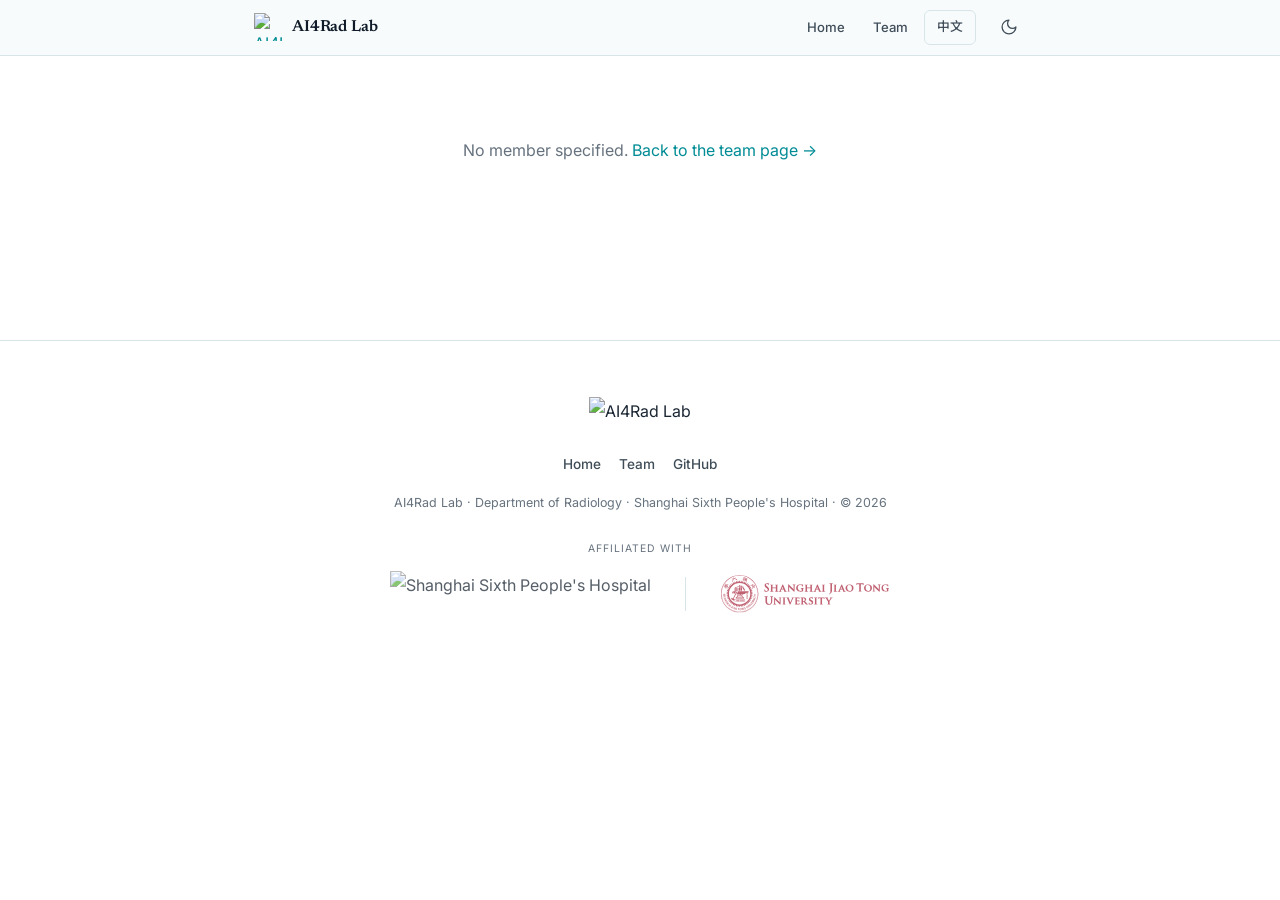
==== commit c0c814f6: "ui+data: footer emblem logo, 4K scaling, restore nanomedicine pubs Footer logo: - Replace combined a" ====
--- a/members/index.html
+++ b/members/index.html
@@ -7,79 +7,53 @@
   <title>Member · AI4Rad Lab</title>
   <link rel="preconnect" href="https://fonts.googleapis.com">
   <link rel="preconnect" href="https://fonts.gstatic.com" crossorigin>
-  <link href="https://fonts.googleapis.com/css2?family=Fraunces:ital,opsz,wght@0,9..144,400;0,9..144,500;0,9..144,600;0,9..144,700;1,9..144,400&family=Outfit:wght@300;400;500;600;700&family=Noto+Serif+SC:wght@400;500;600;700&display=swap" rel="stylesheet">
+  <link href="https://fonts.googleapis.com/css2?family=Newsreader:opsz,wght@6..72,400;6..72,500;6..72,600&family=Inter:wght@400;500;600&family=Noto+Sans+SC:wght@400;500;600&family=Noto+Serif+SC:wght@500;600;700&display=swap" rel="stylesheet">
   <link rel="icon" href="../images/brand/ai4rad-emblem.svg">
   <link rel="stylesheet" href="../css/style.css">
   <style>
-    /* ---- Member-page-specific components (built on the shared AI4Rad tokens) ---- */
-    .mp-profile { display: grid; grid-template-columns: 1fr 264px; gap: 44px; align-items: center; padding: 40px 0 32px; }
-    .mp-photo-wrap { position: relative; }
-    .mp-photo { width: 100%; aspect-ratio: 3/4; object-fit: cover; border-radius: var(--radius-lg); box-shadow: var(--shadow-lg); border: 4px solid var(--bg-card); outline: 1px solid var(--border); }
-    .mp-avatar-fallback { width: 100%; aspect-ratio: 3/4; border-radius: var(--radius-lg); object-fit: cover; background: var(--blue-50); border: 4px solid var(--bg-card); outline: 1px solid var(--border); }
-    .mp-avatar-fallback .avatar-ph { font-size: 3.2rem; border-radius: var(--radius-lg); }
-    .mp-name { font-family: var(--font-display); font-size: 2.5rem; font-weight: 700; line-height: 1.15; letter-spacing: -0.02em; color: var(--text-primary); }
-    .mp-name-sub { font-family: var(--font-body); font-size: 1.05rem; font-weight: 400; color: var(--text-secondary); margin-left: 10px; }
-    .mp-title { font-size: 0.82rem; font-weight: 600; color: var(--blue-600); text-transform: uppercase; letter-spacing: 0.06em; margin: 10px 0 14px; }
-    .mp-bio { color: var(--text-secondary); font-size: 0.92rem; line-height: 1.85; }
-    .mp-bio strong { color: var(--text-primary); }
-    .mp-contacts { display: flex; flex-wrap: wrap; gap: 9px; margin-top: 18px; }
-    .mp-contact { display: inline-flex; align-items: center; gap: 6px; padding: 7px 15px; font-size: 0.78rem; font-weight: 500; background: var(--bg-card); border: 1px solid var(--border); border-radius: 999px; color: var(--text-secondary); transition: all 0.2s; }
-    .mp-contact:hover { background: var(--blue-600); border-color: var(--blue-600); color: #fff; transform: translateY(-1px); box-shadow: var(--shadow-md); }
-    .mp-scholar { display: flex; flex-wrap: wrap; gap: 18px; align-items: center; padding: 16px 22px; background: var(--bg-card); border: 1px solid var(--border); border-radius: var(--radius-lg); margin-bottom: 8px; }
-    .mp-scholar__num { font-family: var(--font-display); font-size: 1.5rem; font-weight: 700; color: var(--text-primary); }
-    .mp-scholar__lbl { font-size: 0.7rem; color: var(--text-muted); text-transform: uppercase; letter-spacing: 0.05em; }
+    .mp-profile { display: grid; grid-template-columns: minmax(0, 1fr) 220px; gap: 48px; align-items: start; padding: 48px 0 32px; }
+    .mp-profile > div:first-child { min-width: 0; }
+    .mp-photo-wrap { width: 220px; height: 293px; }
+    .mp-photo { display: block; width: 100%; height: 100%; object-fit: cover; border-radius: var(--radius-md); border: 1px solid var(--border); }
+    .mp-avatar-fallback { width: 100%; height: 100%; border-radius: var(--radius-md); background: var(--ai4rad-teal-soft); border: 1px solid var(--border); display: flex; align-items: center; justify-content: center; }
+    .mp-avatar-fallback .avatar-ph { font-size: 2.6rem; border-radius: var(--radius-md); }
+    .mp-back { display: inline-flex; align-items: center; gap: 6px; font-size: 0.8rem; font-weight: 500; color: var(--text-muted); margin-bottom: 20px; }
+    .mp-back:hover { color: var(--text-primary); }
+    .mp-name { font-family: var(--font-display); font-size: 2.2rem; font-weight: 600; line-height: 1.15; color: var(--text-primary); margin-bottom: 4px; }
+    .mp-name-sub { font-size: 1rem; color: var(--text-secondary); margin-left: 8px; }
+    .mp-title { font-size: 0.78rem; font-weight: 600; color: var(--ai4rad-teal-dark); text-transform: uppercase; letter-spacing: 0.06em; margin: 8px 0 14px; }
+    .mp-bio { color: var(--text-secondary); font-size: 0.95rem; line-height: 1.75; }
+    .mp-contacts { display: flex; flex-wrap: wrap; gap: 14px; margin-top: 18px; font-size: 0.88rem; font-weight: 500; }
     .mp-interests { list-style: none; padding: 0; margin: 0; }
-    .mp-interests li { position: relative; padding: 7px 0 7px 20px; color: var(--text-secondary); font-size: 0.9rem; }
-    .mp-interests li::before { content: ''; position: absolute; left: 0; top: 14px; width: 6px; height: 6px; background: var(--blue-600); border-radius: 50%; }
-    .news-item--hl { border-left: 4px solid var(--blue-600); }
-    .pub-card { display: grid; grid-template-columns: 160px 1fr; gap: 22px; padding: 22px 0; border-bottom: 1px solid var(--border-light); }
-    .pub-card:last-child { border-bottom: none; }
-    .pub-card__img { width: 160px; height: 100px; border-radius: var(--radius-md); overflow: hidden; background: var(--blue-50); flex-shrink: 0; }
-    .pub-card__img img { width: 100%; height: 100%; object-fit: cover; transition: transform 0.3s; }
-    .pub-card:hover .pub-card__img img { transform: scale(1.05); }
-    .pub-card__title { font-size: 0.95rem; font-weight: 600; line-height: 1.45; color: var(--text-primary); }
-    .pub-card__title a { color: inherit; }
-    .pub-card__title a:hover { color: var(--blue-600); }
-    .pub-card__authors { font-size: 0.82rem; color: var(--text-secondary); margin-top: 4px; line-height: 1.55; }
-    .pub-card__authors strong { color: var(--text-primary); }
-    .pub-card__venue { font-size: 0.82rem; font-style: italic; color: var(--text-muted); margin-top: 2px; }
-    .pub-card.pub-card--noimg { grid-template-columns: 1fr; }
-    .pub-cites { font-size: 0.72rem; font-weight: 600; color: var(--blue-600); margin-top: 5px; }
-    .pub-featured { background: #e3f3f1; padding: 1px 8px; border-radius: var(--radius-sm); font-weight: 600; font-size: 0.7rem; margin-right: 6px; color: var(--ssph-teal-dark); }
-    [data-theme="dark"] .pub-featured { background: #142327; color: var(--blue-400); }
-    .pub-tags { display: flex; flex-wrap: wrap; gap: 5px; margin-top: 8px; }
-    .mp-tag { display: inline-flex; align-items: center; padding: 2px 9px; font-size: 0.65rem; font-weight: 700; border-radius: 999px; white-space: nowrap; }
-    .mp-tag--ccf { background: #e8edff; color: #3f51b5; }
-    .mp-tag--jcr { background: var(--ssph-teal-soft); color: var(--ssph-teal-dark); }
-    .mp-tag--cas { background: #e2f3f0; color: #0f766e; }
-    .mp-tag--if  { background: #eef4ff; color: #1d4ed8; border: 1px solid #c7d7fe; }
-    .mp-tag--venue { background: var(--slate-100); color: var(--slate-600); }
-    .mp-tag--award { background: #fef9c3; color: #a16207; }
-    [data-theme="dark"] .mp-tag--ccf { background: #1a1f4d; color: #a5b4fc; }
-    [data-theme="dark"] .mp-tag--jcr { background: #0f2d28; color: #5eead4; }
-    [data-theme="dark"] .mp-tag--cas { background: #0f2d28; color: #5eead4; }
-    [data-theme="dark"] .mp-tag--if  { background: #172554; color: #93c5fd; border-color: #1e3a5f; }
-    [data-theme="dark"] .mp-tag--venue { background: #1e293b; color: #94a3b8; }
-    [data-theme="dark"] .mp-tag--award { background: #3b3700; color: #fde68a; }
-    .pub-links { display: flex; flex-wrap: wrap; gap: 6px; margin-top: 10px; }
-    .pub-links a { display: inline-flex; align-items: center; gap: 4px; padding: 3px 12px; background: var(--bg-card); border: 1px solid var(--border); border-radius: 999px; font-size: 0.7rem; font-weight: 500; color: var(--text-muted); transition: all 0.2s; }
-    .pub-links a:hover { background: var(--blue-600); border-color: var(--blue-600); color: #fff; }
-    .mp-group-label { font-size: 0.72rem; font-weight: 600; color: var(--text-muted); text-transform: uppercase; letter-spacing: 0.08em; margin: 22px 0 4px; }
-    .list-block ul { list-style: none; padding: 0; }
-    .list-block ul li { position: relative; padding: 9px 0 9px 22px; color: var(--text-secondary); font-size: 0.9rem; }
-    .list-block ul li::before { content: ''; position: absolute; left: 0; top: 16px; width: 6px; height: 6px; background: var(--blue-600); border-radius: 50%; }
-    .mp-back { display: inline-flex; align-items: center; gap: 6px; font-size: 0.8rem; font-weight: 500; color: var(--text-muted); margin: 8px 0 0; }
-    .mp-back .ic { width: 0.85rem; height: 0.85rem; }
+    .mp-interests li { position: relative; padding: 7px 0 7px 18px; color: var(--text-secondary); font-size: 0.9rem; line-height: 1.6; }
+    .mp-interests li::before { content: '—'; position: absolute; left: 0; color: var(--ai4rad-teal); font-weight: 500; }
+    .news-list { list-style: none; padding: 0; margin: 0; }
+    .news-list li { padding: 8px 0; color: var(--text-secondary); font-size: 0.9rem; line-height: 1.6; border-bottom: 1px solid var(--border-light); }
+    .news-list li:last-child { border-bottom: none; }
+    .news-list .date { display: inline-block; min-width: 64px; font-weight: 500; color: var(--text-primary); margin-right: 10px; }
+    .pub-list { list-style: none; padding: 0; margin: 0; }
+    .pub-item { padding: 16px 0; border-bottom: 1px solid var(--border-light); }
+    .pub-item:last-child { border-bottom: none; }
+    .pub-title { font-size: 0.95rem; font-weight: 600; line-height: 1.45; color: var(--text-primary); margin-bottom: 4px; }
+    .pub-title a { color: inherit; }
+    .pub-title a:hover { color: var(--ai4rad-teal-dark); }
+    .pub-authors { font-size: 0.82rem; color: var(--text-secondary); line-height: 1.55; }
+    .pub-venue { font-size: 0.82rem; font-style: italic; color: var(--text-muted); margin-top: 2px; }
+    .pub-links { display: flex; flex-wrap: wrap; gap: 12px; margin-top: 8px; }
+    .pub-links a { font-size: 0.78rem; font-weight: 500; color: var(--text-muted); }
+    .pub-links a:hover { color: var(--text-primary); }
+    .mp-list { list-style: none; padding: 0; margin: 0; }
+    .mp-list li { position: relative; padding: 7px 0 7px 18px; color: var(--text-secondary); font-size: 0.88rem; line-height: 1.6; }
+    .mp-list li::before { content: '—'; position: absolute; left: 0; color: var(--ai4rad-teal); font-weight: 500; }
     .mp-empty { text-align: center; color: var(--text-muted); padding: 80px 0; }
     @media (max-width: 768px) {
-      .mp-profile { grid-template-columns: 1fr; gap: 22px; padding: 28px 0 20px; }
-      .mp-photo-wrap { order: -1; max-width: 190px; margin: 0 auto; }
-      .mp-name { font-size: 1.9rem; text-align: center; }
-      .mp-name-sub { display: block; margin: 4px 0 0; }
+      .mp-profile { grid-template-columns: 1fr; gap: 28px; padding: 32px 0 20px; }
+      .mp-photo-wrap { order: -1; width: 180px; height: 240px; margin: 0 auto; }
+      .mp-name { font-size: 1.8rem; text-align: center; }
+      .mp-name-sub { display: block; margin: 4px 0 0; text-align: center; }
       .mp-title, .mp-contacts { justify-content: center; text-align: center; }
-      .pub-card { grid-template-columns: 110px 1fr; gap: 14px; }
-      .pub-card__img { width: 110px; height: 70px; }
-      .mp-avatar-fallback .avatar-ph { font-size: 2.4rem; }
+      .mp-bio { text-align: center; }
+      .mp-avatar-fallback .avatar-ph { font-size: 2.2rem; }
     }
   </style>
 </head>
@@ -93,7 +67,7 @@
       <div class="nav__links">
         <a href="../" class="nav__link">Home</a>
         <a href="../team.html" class="nav__link">Team</a>
-        <a href="#" id="langToggle" class="nav__link--lang">中文</a>
+        <a href="../" id="langToggle" class="nav__link--lang">中文</a>
       </div>
       <button class="nav__theme-btn" id="themeToggle" aria-label="Toggle dark mode" title="Toggle dark mode"></button>
     </div>
@@ -106,21 +80,23 @@
   </main>
 
   <footer class="footer">
-    <img src="../images/brand/ai4rad-logo-full.svg" alt="AI4Rad Lab" class="footer__brandlogo">
-    <div class="footer__affil-cap">Affiliated with</div>
+    <div class="footer__brand">
+      <img src="../images/brand/ai4rad-emblem.svg" alt="AI4Rad Lab" class="footer__brandlogo">
+    </div>
+    <div class="footer__links">
+      <a href="../">Home</a>
+      <a href="../team.html">Team</a>
+      <a href="https://github.com/AI4Rad-SSPH" target="_blank" rel="noopener">GitHub</a>
+    </div>
+    <p class="footer__meta">AI4Rad Lab · Department of Radiology · Shanghai Sixth People's Hospital · &copy; 2026</p>
     <div class="footer__affil">
-      <img src="../images/brand/ssph-med-logo.svg" alt="Shanghai Sixth People's Hospital" class="a-ssph">
-      <span class="footer__affil-sep"></span>
-      <img src="../images/brand/sjtu-logo-en.svg" alt="Shanghai Jiao Tong University" class="a-sjtu">
-    </div>
-    <div class="footer__institution">Shanghai Sixth People's Hospital</div>
-    <div class="footer__dept">Affiliated to Shanghai Jiao Tong University School of Medicine · Department of Radiology</div>
-    <div class="footer__links">
-      <a href="../">Home</a><span style="color:var(--ssph-line);">·</span>
-      <a href="../team.html">Team</a><span style="color:var(--ssph-line);">·</span>
-      <a href="https://github.com/AI4Rad-SSPH">GitHub Org</a>
-    </div>
-    <p class="footer__meta">AI4Rad Lab · Department of Radiology · &copy; 2026</p>
+      <span class="footer__affil-cap">Affiliated with</span>
+      <div class="footer__affil-logos">
+        <img src="../images/brand/ssph-med-logo.svg" alt="Shanghai Sixth People's Hospital" class="a-ssph">
+        <span class="footer__affil-sep" aria-hidden="true"></span>
+        <img src="../images/brand/sjtu-logo-en.svg" alt="Shanghai Jiao Tong University" class="a-sjtu">
+      </div>
+    </div>
   </footer>
 
   <script src="../js/main.js"></script>
@@ -131,7 +107,6 @@
     var lang = params.get('lang') === 'cn' ? 'cn' : 'en';
     var root = document.getElementById('mp-root');
 
-    // Language toggle keeps the current member but flips lang.
     var lt = document.getElementById('langToggle');
     lt.textContent = lang === 'cn' ? 'EN' : '中文';
     lt.setAttribute('href', '?id=' + id + (lang === 'cn' ? '' : '&lang=cn'));
@@ -155,11 +130,14 @@
     }
 
     function renderPhoto(m) {
-      if (m.photo) return '<img class="mp-photo" src="' + asset(m.photo) + '" alt="' + esc(t(m.name_en, m.name_cn)) + '" loading="lazy">';
+      if (m.photo) {
+        var initials = esc(memberInitials(m));
+        return '<img class="mp-photo" src="' + asset(m.photo) + '" alt="' + esc(t(m.name_en, m.name_cn)) + '" loading="lazy"><div class="mp-avatar-fallback" style="display:none;"><div class="avatar-ph" aria-hidden="true">' + initials + '</div></div>';
+      }
       return '<div class="mp-avatar-fallback"><div class="avatar-ph" aria-hidden="true">' + memberInitials(m) + '</div></div>';
     }
 
-    if (!id) { root.innerHTML = '<p class="mp-empty">No member specified. <a href="../team.html">Back to the team page →</a></p>'; return; }
+    if (!id) { root.innerHTML = '<p class="mp-empty">' + t('No member specified.', '未指定成员。') + ' <a href="../team.html">' + t('Back to the team page →', '返回团队页面 →') + '</a></p>'; return; }
 
     fetch('../data/members/' + id + '.json')
       .then(function(r){ if (!r.ok) throw new Error('not found'); return r.json(); })
@@ -168,20 +146,8 @@
         root.innerHTML = '<p class="mp-empty">' + t('This member has not set up a profile page yet.', '该成员尚未创建个人页面。') + '<br><a href="../team.html">' + t('Back to the team page →', '返回团队页面 →') + '</a></p>';
       });
 
-    function iconSvg(name){
-      var paths = {
-        mail: '<rect x="2" y="4" width="20" height="16" rx="2"/><path d="m22 7-8.97 5.7a1.94 1.94 0 0 1-2.06 0L2 7"/>',
-        external: '<path d="M18 13v6a2 2 0 0 1-2 2H5a2 2 0 0 1-2-2V8a2 2 0 0 1 2-2h6"/><polyline points="15 3 21 3 21 9"/><line x1="10" y1="14" x2="21" y2="3"/>',
-        github: '<path d="M9 19c-5 1.5-5-2.5-7-3m14 6v-3.87a3.37 3.37 0 0 0-.94-2.61c3.14-.35 6.44-1.54 6.44-7A5.44 5.44 0 0 0 20 4.77 5.07 5.07 0 0 0 19.91 1S18.73.65 16 2.48a13.38 13.38 0 0 0-7 0C6.27.65 5.09 1 5.09 1A5.07 5.07 0 0 0 5 4.77a5.44 5.44 0 0 0-1.5 3.78c0 5.42 3.3 6.61 6.44 7A3.37 3.37 0 0 0 9 18.13V22"/>',
-        cap: '<path d="M21.42 10.92a1 1 0 0 0-.02-1.84L12.83 5.18a2 2 0 0 0-1.66 0L2.6 9.08a1 1 0 0 0 0 1.83l8.57 3.91a2 2 0 0 0 1.66 0z"/><path d="M22 10v6"/><path d="M6 12.5V16a6 3 0 0 0 12 0v-3.5"/>',
-        document: '<path d="M14.5 2H6a2 2 0 0 0-2 2v16a2 2 0 0 0 2 2h12a2 2 0 0 0 2-2V7.5L14.5 2z"/><polyline points="14 2 14 8 20 8"/>',
-        arrow: '<path d="M19 12H5"/><path d="M12 19l-7-7 7-7"/>'
-      };
-      return '<svg width="14" height="14" viewBox="0 0 24 24" fill="none" stroke="currentColor" stroke-width="2" stroke-linecap="round" stroke-linejoin="round">' + (paths[name] || '') + '</svg>';
-    }
-
     function sectionHead(title){
-      return '<div class="section-head"><h2 class="section-head__title">' + title + '</h2><div class="section-head__line"></div></div>';
+      return '<h2 class="section-title" style="margin-top:48px;">' + title + '</h2>';
     }
 
     function render(m){
@@ -191,80 +157,79 @@
       var L = m.links || {};
       var html = '';
 
-      // Profile
-      html += '<section class="mp-profile reveal"><div>';
-      html += '<a href="../team.html" class="mp-back">' + iconSvg('arrow') + ' ' + t('Team', '团队') + '</a>';
+      html += '<section class="mp-profile reveal">';
+      html += '<div>';
+      html += '<a href="../team.html" class="mp-back">← ' + t('Team', '团队') + '</a>';
       html += '<h1 class="mp-name">' + name + '<span class="mp-name-sub">' + esc(other) + '</span></h1>';
       if (m.title_en || m.title_cn) html += '<p class="mp-title">' + esc(t(m.title_en, m.title_cn)) + '</p>';
       if (m.bio_en || m.bio_cn) html += '<p class="mp-bio">' + t(m.bio_en, m.bio_cn) + '</p>';
       html += '<div class="mp-contacts">';
-      if (L.email) html += '<a class="mp-contact" href="mailto:' + L.email + '">' + iconSvg('mail') + t('Email', '邮箱') + '</a>';
-      if (L.scholar) html += '<a class="mp-contact" href="' + L.scholar + '" target="_blank" rel="noopener">' + iconSvg('cap') + 'Google Scholar</a>';
-      if (L.github) html += '<a class="mp-contact" href="' + L.github + '" target="_blank" rel="noopener">' + iconSvg('github') + 'GitHub</a>';
-      if (L.homepage) html += '<a class="mp-contact" href="' + L.homepage + '" target="_blank" rel="noopener">' + iconSvg('external') + t('Homepage', '个人主页') + '</a>';
+      if (L.email) html += '<a href="mailto:' + L.email + '">' + t('Email', '邮箱') + '</a>';
+      if (L.orcid) html += '<a href="' + L.orcid + '" target="_blank" rel="noopener">ORCID</a>';
+      if (L.scholar) html += '<a href="' + L.scholar + '" target="_blank" rel="noopener">Google Scholar</a>';
+      if (L.github) html += '<a href="' + L.github + '" target="_blank" rel="noopener">GitHub</a>';
+      if (L.homepage) html += '<a href="' + L.homepage + '" target="_blank" rel="noopener">' + t('Homepage', '个人主页') + '</a>';
       html += '</div></div>';
       html += '<div class="mp-photo-wrap">' + renderPhoto(m) + '</div></section>';
 
-      // Interests
       var interests = t(m.interests_en, m.interests_cn);
       if (interests && interests.length) {
-        html += '<div class="reveal" style="margin-top:8px;"><ul class="mp-interests">' + interests.map(function(x){ return '<li>' + x + '</li>'; }).join('') + '</ul></div>';
-      }
-
-      // News
+        html += '<section class="reveal">' + sectionHead(t('Research', '研究方向'));
+        html += '<ul class="mp-interests">' + interests.map(function(x){ return '<li>' + x + '</li>'; }).join('') + '</ul></section>';
+      }
+
       var news = t(m.news_en, m.news_cn);
       if (news && news.length) {
-        html += '<section class="reveal" style="margin-top:40px;">' + sectionHead(t('News', '最新动态'));
-        html += '<div class="news-list">' + news.map(function(n){
-          return '<div class="news-item' + (n.highlight ? ' news-item--hl' : '') + '"><span class="news-item__date">' + esc(n.date) + '</span><span class="news-item__text">' + n.text + '</span></div>';
-        }).join('') + '</div></section>';
-      }
-
-      // Publications
+        html += '<section class="reveal">' + sectionHead(t('News', '最新动态'));
+        html += '<ul class="news-list">' + news.map(function(n){
+          return '<li><span class="date">' + esc(n.date) + '</span>' + n.text + '</li>';
+        }).join('') + '</ul></section>';
+      }
+
       if (m.publications && m.publications.length) {
-        html += '<section class="reveal" style="margin-top:44px;">' + sectionHead(t('Publications', '论文成果'));
+        html += '<section class="reveal">' + sectionHead(t('Publications', '论文成果'));
+        html += '<ul class="pub-list">';
         m.publications.forEach(function(group){
-          if (group.group_en || group.group_cn) html += '<div class="mp-group-label">' + esc(t(group.group_en, group.group_cn)) + '</div>';
+          if (group.group_en || group.group_cn) html += '<li class="mp-group-label" style="list-style:none;padding-left:0;margin:16px 0 8px;">' + esc(t(group.group_en, group.group_cn)) + '</li>';
           (group.items || []).forEach(function(p){
-            var hasImg = !!p.img;
-            html += '<div class="pub-card' + (hasImg ? '' : ' pub-card--noimg') + '">';
-            if (hasImg) html += '<div class="pub-card__img"><img src="' + asset(p.img) + '" alt="" loading="lazy"></div>';
-            html += '<div>';
+            html += '<li class="pub-item">';
             var titleInner = (p.featured ? '<span class="pub-featured">' + t('Featured', '代表作') + '</span>' : '') + esc(p.title);
-            html += '<div class="pub-card__title">' + (p.url ? '<a href="' + p.url + '" target="_blank" rel="noopener">' + titleInner + '</a>' : titleInner) + '</div>';
-            if (p.authors) html += '<div class="pub-card__authors">' + p.authors + '</div>';
-            if (p.venue) html += '<div class="pub-card__venue">' + esc(p.venue) + '</div>';
-            if (p.cites != null && p.cites !== '') html += '<div class="pub-cites">' + t('Cited by ', '被引 ') + p.cites + '</div>';
-            if (p.tags && p.tags.length) html += '<div class="pub-tags">' + p.tags.map(function(tg){ return '<span class="mp-tag mp-tag--' + (tg.kind || 'venue') + '">' + esc(tg.label) + '</span>'; }).join('') + '</div>';
-            if (p.links && p.links.length) html += '<div class="pub-links">' + p.links.map(function(lk){ return '<a href="' + lk.url + '" target="_blank" rel="noopener">' + iconSvg('external') + esc(lk.label) + '</a>'; }).join('') + '</div>';
-            html += '</div></div>';
+            html += '<div class="pub-title">' + (p.url ? '<a href="' + p.url + '" target="_blank" rel="noopener">' + titleInner + '</a>' : titleInner) + '</div>';
+            if (p.authors) html += '<div class="pub-authors">' + p.authors + '</div>';
+            if (p.venue) html += '<div class="pub-venue">' + esc(p.venue) + '</div>';
+            if (p.tags && p.tags.length) html += '<div class="pub-tags">' + p.tags.map(function(tag){ return '<span class="pub-tag pub-tag--' + esc(tag.kind || 'venue') + '">' + esc(tag.label) + '</span>'; }).join('') + '</div>';
+            if (p.links && p.links.length) html += '<div class="pub-links">' + p.links.map(function(lk){ return '<a href="' + lk.url + '" target="_blank" rel="noopener">' + esc(lk.label) + '</a>'; }).join('') + '</div>';
+            html += '</li>';
           });
         });
-        html += '</section>';
-      }
-
-      // Awards
+        html += '</ul></section>';
+      }
+
       var awards = t(m.awards_en, m.awards_cn);
       if (awards && awards.length) {
-        html += '<section class="reveal" style="margin-top:44px;">' + sectionHead(t('Honors & Awards', '荣誉奖项'));
-        html += '<div class="list-block"><ul>' + awards.map(function(a){ return '<li>' + a + '</li>'; }).join('') + '</ul></div></section>';
-      }
-
-      // Services
+        html += '<section class="reveal">' + sectionHead(t('Honors & Awards', '荣誉奖项'));
+        html += '<ul class="mp-list">' + awards.map(function(a){ return '<li>' + a + '</li>'; }).join('') + '</ul></section>';
+      }
+
       var services = t(m.services_en, m.services_cn);
       if (services && services.length) {
-        html += '<section class="reveal" style="margin-top:44px;">' + sectionHead(t('Academic Services', '学术服务'));
-        html += '<div class="list-block"><ul>' + services.map(function(s){ return '<li>' + s + '</li>'; }).join('') + '</ul></div></section>';
+        html += '<section class="reveal">' + sectionHead(t('Academic Services', '学术服务'));
+        html += '<ul class="mp-list">' + services.map(function(s){ return '<li>' + s + '</li>'; }).join('') + '</ul></section>';
       }
 
       root.innerHTML = html;
+      root.querySelectorAll('.mp-photo').forEach(function(img){
+        img.addEventListener('error', function(){
+          this.style.display = 'none';
+          if (this.nextElementSibling) this.nextElementSibling.style.display = 'flex';
+        });
+        if (img.complete && img.naturalWidth === 0) {
+          img.dispatchEvent(new Event('error'));
+        }
+      });
       if (lang === 'cn') document.documentElement.setAttribute('lang', 'zh-CN');
 
-      // Reveal-on-scroll for the freshly inserted sections.
-      var obs = new IntersectionObserver(function(entries){
-        entries.forEach(function(e){ if (e.isIntersecting) e.target.classList.add('visible'); });
-      }, { threshold: 0.05 });
-      root.querySelectorAll('.reveal').forEach(function(el){ obs.observe(el); });
+      root.querySelectorAll('.reveal').forEach(function(el){ el.classList.add('visible'); });
     }
   })();
   </script>
--- a/css/style.css
+++ b/css/style.css
@@ -1,263 +1,294 @@
 :root {
-  /* AI4Rad restrained-academic identity — based on official logo tokens */
+  /* AI4Rad restrained identity — reduced palette */
   --ai4rad-teal: #009b8f; --ai4rad-teal-dark: #008c95; --ai4rad-teal-soft: #e3f3f1;
-  --ai4rad-blue: #00529b; --ai4rad-blue-dark: #003f88; --ai4rad-sky: #45B4F1;
-  --ai4rad-red: #c9102e; --ai4rad-red-dark: #b01f2e;
-  --ai4rad-ink: #112033; --ai4rad-paper: #f7fbfc;
-  --ssph-teal: var(--ai4rad-teal); --ssph-teal-dark: var(--ai4rad-teal-dark); --ssph-teal-soft: var(--ai4rad-teal-soft);
-  --ssph-blue: var(--ai4rad-blue); --ssph-sky: var(--ai4rad-sky);
-  --ssph-red: var(--ai4rad-red); --ssph-red-bright: var(--ai4rad-red-dark); --ssph-gold: #F08300;
-  --ssph-ink: var(--ai4rad-ink); --ssph-muted: #5f6d7b; --ssph-line: #d8e5e8;
-  --slate-900: #0f172a; --slate-800: #1e293b; --slate-700: #334155;
-  --slate-600: #475569; --slate-500: #64748b; --slate-400: #94a3b8;
-  --slate-300: #cbd5e1; --slate-200: #e2e8f0; --slate-100: #f1f5f9; --slate-50: #f8fafc;
-  --blue-600: var(--ai4rad-teal-dark); --blue-500: var(--ai4rad-teal); --blue-400: var(--ai4rad-sky);
-  --blue-300: #b6dde4; --blue-100: #d9eef1; --blue-50: var(--ai4rad-teal-soft);
-  --teal-600: var(--ai4rad-teal-dark); --teal-500: var(--ai4rad-teal); --teal-400: #2bc4d1;
-  --amber-500: var(--ssph-gold); --emerald-500: var(--ai4rad-teal);
-  --text-primary: var(--ai4rad-ink); --text-secondary: var(--ssph-muted); --text-muted: #7b8997;
-  --bg-page: var(--ai4rad-paper); --bg-card: #ffffff; --border: var(--ssph-line); --border-light: #e8f2f4;
-  --radius-sm: 6px; --radius-md: 12px; --radius-lg: 18px; --radius-xl: 24px;
+  --ai4rad-blue: #00529b; --ai4rad-blue-dark: #003f88;
+  --ai4rad-red: #c9102e; --ai4rad-ink: #0f1b29; --ai4rad-paper: #ffffff;
+  --text-primary: var(--ai4rad-ink);
+  --text-secondary: #3f4d59;
+  --text-muted: #66727e;
+  --bg-page: var(--ai4rad-paper);
+  --bg-card: #ffffff;
+  --border: #d8e5e8;
+  --border-light: #e8f2f4;
+  --radius-sm: 6px; --radius-md: 10px; --radius-lg: 14px;
   --shadow-sm: 0 1px 2px rgba(17,32,51,0.04);
-  --shadow-md: 0 4px 12px rgba(17,32,51,0.06);
-  --shadow-lg: 0 12px 28px rgba(17,32,51,0.08);
-  --nav-height: 64px; --content-max: 1040px;
-  --font-body: 'Outfit', 'PingFang SC', 'Hiragino Sans GB', 'Microsoft YaHei', sans-serif;
-  --font-display: 'Fraunces', 'Noto Serif SC', 'PingFang SC', serif;
-  --nav-bg: rgba(247,251,252,0.94);
-  --area-icon-bg: var(--ai4rad-teal-soft);
-}
+  --shadow-md: 0 4px 10px rgba(17,32,51,0.05);
+  --nav-height: 56px;
+  --content-max: 720px;
+  /* Typography: serif display (Newsreader) for headings — editorial, academic feel;
+     neutral sans (Inter) for body; Noto Sans/Serif SC paired for consistent CJK. */
+  --font-body: 'Inter', 'Noto Sans SC', 'PingFang SC', 'Hiragino Sans GB', 'Microsoft YaHei', sans-serif;
+  --font-display: 'Newsreader', 'Noto Serif SC', 'Songti SC', serif;
+  --font-serif: 'Newsreader', 'Noto Serif SC', 'Songti SC', serif;
+  --nav-bg: rgba(247,251,252,0.96);
+}
+
 [data-theme="dark"] {
-  --text-primary: #e8f4f2; --text-secondary: #9aaba6; --text-muted: #6e807b;
-  --bg-page: #0b1418; --bg-card: #141f23; --border: #233439; --border-light: #1a272b;
+  --text-primary: #e8f4f2;
+  --text-secondary: #9aaba6;
+  --text-muted: #6e807b;
+  --bg-page: #0b1418;
+  --bg-card: #141f23;
+  --border: #233439;
+  --border-light: #1a272b;
   --shadow-sm: 0 1px 2px rgba(0,0,0,0.3);
-  --shadow-md: 0 4px 12px rgba(0,0,0,0.4);
-  --shadow-lg: 0 12px 28px rgba(0,0,0,0.5);
-  --nav-bg: rgba(11,20,24,0.94);
-  --area-icon-bg: #142327;
-  --blue-50: #142327; --blue-100: #1b2e34;
-  --blue-600: #36c7ba; --blue-500: #4ad4c8; --blue-400: #6ee4da;
-}
+  --shadow-md: 0 4px 10px rgba(0,0,0,0.3);
+  --nav-bg: rgba(11,20,24,0.96);
+}
+
 *, *::before, *::after { box-sizing: border-box; margin: 0; padding: 0; }
-html { scroll-behavior: smooth; scroll-padding-top: calc(var(--nav-height) + 32px); }
+html { scroll-behavior: smooth; scroll-padding-top: calc(var(--nav-height) + 24px); }
 body {
-  font-family: var(--font-body); font-size: 15px; line-height: 1.8; color: var(--text-primary);
-  background: var(--bg-page);
-  -webkit-font-smoothing: antialiased;
-  font-feature-settings: "kern","liga","tnum"; padding-top: var(--nav-height);
-}
-[data-theme="dark"] body { background: var(--bg-page); }
-a { color: var(--blue-600); text-decoration: none; transition: color 0.2s; }
-a:hover { color: var(--teal-600); }
-::selection { background: rgba(0,142,155,0.18); }
-
+  font-family: var(--font-body); font-size: 16px; line-height: 1.78; color: var(--text-primary);
+  background: var(--bg-page); -webkit-font-smoothing: antialiased; text-rendering: optimizeLegibility;
+  padding-top: var(--nav-height);
+}
+
+a { color: var(--ai4rad-teal-dark); text-decoration: none; transition: color 0.2s; }
+[data-theme="dark"] a { color: #4ad4c8; }
+a:hover { color: var(--ai4rad-blue); }
+[data-theme="dark"] a:hover { color: #6ee4da; }
+
+::selection { background: rgba(0,142,155,0.16); }
+
+/* Navigation — minimal */
 .nav {
   position: fixed; top: 0; left: 0; right: 0; height: var(--nav-height);
-  background: var(--nav-bg); backdrop-filter: blur(20px) saturate(180%);
-  -webkit-backdrop-filter: blur(20px) saturate(180%);
-  border-bottom: 1px solid var(--border);
+  background: var(--nav-bg); border-bottom: 1px solid var(--border);
   z-index: 1000; display: flex; align-items: center; justify-content: center;
 }
 .nav__inner { display: flex; align-items: center; gap: 12px; max-width: var(--content-max); width: 100%; padding: 0 24px; }
-.nav__brand { margin-right: auto; letter-spacing: -0.01em; display: flex; align-items: center; gap: 10px; }
-.nav__brand-logo { height: 34px; width: 34px; flex-shrink: 0; }
-.nav__brand-text { font-family: var(--font-display); font-size: 1.05rem; font-weight: 600; color: var(--text-primary); }
-.nav__brand-dot { width: 10px; height: 10px; background: var(--blue-600); border-radius: 3px; transform: rotate(45deg); }
+.nav__brand { margin-right: auto; display: flex; align-items: center; gap: 10px; }
+.nav__brand-logo { height: 28px; width: 28px; flex-shrink: 0; }
+.nav__brand-text { font-family: var(--font-display); font-size: 1rem; font-weight: 600; color: var(--text-primary); letter-spacing: -0.01em; }
 .nav__links { display: flex; align-items: center; gap: 4px; }
-.nav__link { padding: 6px 16px; font-size: 0.82rem; font-weight: 500; color: var(--text-secondary); border-radius: 999px; transition: all 0.2s; letter-spacing: 0.01em; }
-.nav__link:hover { background: var(--blue-50); color: var(--text-primary); }
-.nav__link.active { background: var(--blue-600); color: #fff; }
-.nav__link--lang { padding: 6px 14px; font-size: 0.78rem; font-weight: 600; color: var(--text-secondary); border-radius: 999px; border: 1px solid var(--border); transition: all 0.2s; }
-.nav__link--lang:hover { background: var(--blue-50); border-color: var(--blue-600); color: var(--blue-600); }
-.nav__theme-btn { background: none; border: none; cursor: pointer; font-size: 1.2rem; padding: 4px 8px; border-radius: var(--radius-sm); transition: background 0.2s; line-height: 1; margin-left: 8px; }
-.nav__theme-btn:hover { background: var(--blue-50); }
+.nav__link { padding: 5px 12px; font-size: 0.82rem; font-weight: 500; color: var(--text-secondary); border-radius: var(--radius-sm); transition: color 0.2s; }
+.nav__link:hover { color: var(--text-primary); background: transparent; }
+.nav__link.active { color: var(--text-primary); font-weight: 600; }
+.nav__link--lang { padding: 5px 12px; font-size: 0.8rem; font-weight: 500; color: var(--text-secondary); border-radius: var(--radius-sm); border: 1px solid var(--border); transition: all 0.2s; }
+.nav__link--lang:hover { color: var(--text-primary); border-color: var(--text-secondary); background: transparent; }
+.nav__theme-btn { background: none; border: none; cursor: pointer; font-size: 1.1rem; padding: 4px 8px; border-radius: var(--radius-sm); transition: background 0.2s; line-height: 1; margin-left: 4px; color: var(--text-secondary); }
+.nav__theme-btn:hover { background: var(--border-light); }
 
 .wrapper { max-width: var(--content-max); margin: 0 auto; padding: 0 24px; }
 
-.hero { padding: 48px 0 36px; text-align: center; position: relative; }
-.hero__brandlogo { display: none; }
-.hero__brand { display: flex; align-items: center; justify-content: center; gap: 12px; margin-bottom: 14px; }
-.hero__emblem { height: 44px; width: auto; }
-.hero__wordmark { font-family: var(--font-display); font-size: 1.25rem; font-weight: 600; color: var(--text-primary); letter-spacing: -0.01em; }
-.hero__affiliation { font-size: 0.8rem; color: var(--text-secondary); margin-bottom: 18px; }
-[data-theme="dark"] .hero__brandlogo { filter: brightness(1.05); }
-.hero__badge { display: inline-flex; align-items: center; gap: 8px; padding: 6px 16px; border: 1px solid var(--blue-300); border-radius: 999px; font-size: 0.76rem; font-weight: 600; color: var(--blue-600); margin-bottom: 16px; background: var(--bg-card); }
-[data-theme="dark"] .hero__badge { border-color: #2a5c5a; color: var(--blue-400); background: rgba(20,35,38,0.6); }
-.hero__badge-dot { width: 7px; height: 7px; background: var(--blue-600); border-radius: 50%; }
-.hero__title { font-family: var(--font-display); font-size: 2.2rem; font-weight: 700; line-height: 1.15; letter-spacing: -0.01em; color: var(--text-primary); margin-bottom: 10px; }
-[data-theme="dark"] .hero__title { color: var(--text-primary); }
-.hero__subtitle { font-size: 1.05rem; color: var(--text-secondary); max-width: 680px; margin: 0 auto; line-height: 1.75; }
-.hero__cta { display: flex; gap: 12px; justify-content: center; margin-top: 24px; flex-wrap: wrap; }
-.btn { display: inline-flex; align-items: center; gap: 8px; padding: 11px 24px; border-radius: 999px; font-size: 0.88rem; font-weight: 600; transition: all 0.2s; border: none; cursor: pointer; }
-.btn--primary { background: var(--ssph-teal); color: #fff; box-shadow: 0 4px 14px rgba(0,123,113,0.22); }
-.btn--primary:hover { transform: translateY(-1px); box-shadow: 0 6px 18px rgba(0,123,113,0.3); background: var(--ssph-teal-dark); color: #fff; }
-.btn--secondary { background: var(--bg-card); color: var(--text-secondary); border: 1px solid var(--border); }
-.btn--secondary:hover { border-color: var(--blue-600); color: var(--blue-600); }
-
-.brand-logo { height: 32px; width: auto; }
+/* Hero — minimal */
+.hero { padding: 76px 0 40px; text-align: center; }
+.hero__emblem { height: clamp(52px, 6vw, 68px); width: auto; margin: 0 auto 22px; display: block; }
+.hero__title { font-family: var(--font-display); font-size: 2.6rem; font-weight: 600; line-height: 1.1; letter-spacing: -0.01em; color: var(--text-primary); margin-bottom: 14px; }
+.hero__subtitle { font-family: var(--font-serif); font-size: 1.14rem; color: var(--text-secondary); max-width: 560px; margin: 0 auto; line-height: 1.62; font-weight: 400; }
+.hero__links { margin-top: 24px; font-size: 0.92rem; color: var(--text-muted); display: flex; flex-wrap: wrap; justify-content: center; gap: 11px; }
+.hero__links a { font-weight: 500; }
+.hero__sep { color: #c2cfd3; }
+
+/* Section titles — minimal */
+.section-title { font-family: var(--font-display); font-size: 1.4rem; font-weight: 600; color: var(--text-primary); margin-bottom: 20px; letter-spacing: -0.005em; line-height: 1.25; }
+.section-title::after { content: ''; display: block; width: 28px; height: 2px; background: var(--ai4rad-teal); border-radius: 2px; margin-top: 12px; }
+
+.text-body { color: var(--text-secondary); font-size: 0.98rem; line-height: 1.78; }
+
+/* Text lists */
+.text-list { list-style: none; padding: 0; margin: 0; }
+.text-list li { position: relative; padding: 12px 0 12px 20px; color: var(--text-secondary); font-size: 0.98rem; line-height: 1.7; border-bottom: 1px solid var(--border-light); }
+.text-list li:last-child { border-bottom: none; }
+.text-list li::before { content: ''; position: absolute; left: 0; top: 21px; width: 10px; height: 2px; background: var(--ai4rad-teal); }
+.text-list p { color: var(--text-secondary); font-size: 0.98rem; line-height: 1.78; margin: 0 0 13px; }
+.text-list p:last-child { margin-bottom: 0; }
+.text-list strong, .text-list p strong { color: var(--text-primary); font-weight: 600; }
+
+.news-list-plain { list-style: none; padding: 0; margin: 0; }
+.news-list-plain li { padding: 11px 0; color: var(--text-secondary); font-size: 0.98rem; line-height: 1.72; border-bottom: 1px solid var(--border-light); }
+.news-list-plain li:last-child { border-bottom: none; }
+.news-date { display: inline-block; min-width: 72px; font-weight: 600; color: var(--ai4rad-teal-dark); margin-right: 14px; font-feature-settings: 'tnum'; }
+
+/* Footer — minimal */
+.footer { margin-top: 96px; padding: 44px 0 52px; border-top: 1px solid var(--border); text-align: center; background: var(--bg-page); }
+.footer__brand { margin-bottom: 26px; }
+.footer__brandlogo { height: clamp(60px, 7.5vw, 88px); width: auto; max-width: 100%; opacity: 0.95; }
+.footer__links { display: flex; justify-content: center; gap: 18px; margin-bottom: 16px; flex-wrap: wrap; }
+.footer__links a { font-size: 0.85rem; color: var(--text-secondary); font-weight: 500; }
+.footer__links a:hover { color: var(--text-primary); }
+.footer__meta { font-size: 0.78rem; color: var(--text-muted); margin-bottom: 26px; }
+/* Affiliations: row layout, logos scaled by their native aspect ratio so the
+   wide SSPH wordmark and the SJTU lockup sit on a shared baseline. */
+.footer__affil { display: flex; flex-direction: column; align-items: center; gap: 12px; }
+.footer__affil-cap { font-size: 0.65rem; text-transform: uppercase; letter-spacing: 0.1em; color: var(--text-muted); }
+.footer__affil-logos { display: flex; align-items: center; justify-content: center; flex-wrap: wrap; gap: clamp(20px, 3vw, 34px); }
+.footer__affil img { width: auto; opacity: 0.7; display: block; }
+/* SSPH wordmark is very wide (~4:1) — cap by height so it reads; SJTU lockup
+   is wider than tall — keep it a touch shorter to balance the SSPH wordmark. */
+.footer__affil .a-ssph { height: clamp(34px, 4vw, 46px); }
+.footer__affil .a-sjtu { height: clamp(28px, 3.2vw, 38px); }
+.footer__affil-sep { width: 1px; height: 34px; background: var(--border); flex-shrink: 0; }
+[data-theme="dark"] .footer__brandlogo { filter: brightness(1.1); }
+[data-theme="dark"] .footer__affil img { opacity: 0.75; }
+
+/* Reveal on scroll */
+.reveal { opacity: 0; transform: translateY(14px); transition: opacity 0.5s ease, transform 0.5s ease; }
+.reveal.visible { opacity: 1; transform: translateY(0); }
+
+/* =============== Legacy styles for team & member pages (kept for compatibility) =============== */
 
 .section-head { margin-bottom: 28px; }
-.section-head__title { font-family: var(--font-display); font-size: 1.75rem; font-weight: 600; color: var(--text-primary); letter-spacing: -0.01em; }
-.section-head__line { width: 44px; height: 3px; background: var(--ssph-teal); border-radius: 2px; margin-top: 10px; }
-
-.section-label { display: flex; align-items: center; gap: 12px; margin-bottom: 24px; }
-.section-label__text { font-family: var(--font-display); font-size: 1.4rem; font-weight: 600; color: var(--text-primary); white-space: nowrap; }
+.section-head__title { font-family: var(--font-display); font-size: 1.5rem; font-weight: 600; color: var(--text-primary); letter-spacing: -0.01em; }
+.section-head__line { width: 36px; height: 2px; background: var(--ai4rad-teal); margin-top: 8px; opacity: 0.6; }
+
+.section-label { display: flex; align-items: center; gap: 12px; margin-bottom: 20px; }
+.section-label__text { font-family: var(--font-display); font-size: 1.15rem; font-weight: 600; color: var(--text-primary); white-space: nowrap; }
 .section-label__line { flex: 1; height: 1px; background: var(--border); }
 
 .stats { display: grid; grid-template-columns: repeat(4, 1fr); gap: 16px; padding: 0 0 48px; }
-.stat { background: var(--bg-card); border-radius: var(--radius-lg); padding: 24px 20px; text-align: center; border: 1px solid var(--border); transition: all 0.3s; }
-.stat:hover { box-shadow: var(--shadow-md); transform: translateY(-2px); }
-.stat__number { font-family: var(--font-display); font-size: 2.25rem; font-weight: 700; color: var(--ssph-teal); }
-.stat__label { font-size: 0.78rem; color: var(--text-muted); margin-top: 4px; font-weight: 500; }
-
-/* Hero institutional logo lockup (hospital + parent university) */
-.hero__logos { display: flex; align-items: center; justify-content: center; gap: 22px; margin-bottom: 22px; flex-wrap: wrap; }
-.hero__logos .hero__logo { margin-bottom: 0; }
-.hero__logo-sep { width: 1px; height: 44px; background: var(--border); }
-.hero__sjtu { height: 30px; width: auto; opacity: 0.92; }
-.hero__slogan { font-family: var(--font-display); font-size: 1.3rem; font-weight: 500; font-style: italic; color: var(--ssph-teal-dark); margin: 4px 0 16px; }
-[data-theme="dark"] .hero__slogan { color: var(--blue-400); }
-
-/* Portal cards: Team / Projects / Demos / Resources */
+.stat { background: var(--bg-card); border-radius: var(--radius-lg); padding: 24px 20px; text-align: center; border: 1px solid var(--border); }
+.stat__number { font-family: var(--font-display); font-size: 2rem; font-weight: 600; color: var(--ai4rad-teal); }
+.stat__label { font-size: 0.75rem; color: var(--text-muted); margin-top: 4px; }
+
 .portal { display: grid; grid-template-columns: repeat(4, 1fr); gap: 16px; padding: 8px 0 52px; }
-.portal-card { display: flex; flex-direction: column; gap: 9px; padding: 24px 22px; background: var(--bg-card); border: 1px solid var(--border); border-radius: var(--radius-lg); transition: all 0.25s; position: relative; }
-.portal-card:hover { box-shadow: var(--shadow-md); transform: translateY(-3px); border-color: var(--blue-300); }
-.portal-card__icon { width: 42px; height: 42px; border-radius: var(--radius-md); display: flex; align-items: center; justify-content: center; background: var(--ssph-teal-soft); color: var(--ssph-teal-dark); }
-[data-theme="dark"] .portal-card__icon { background: #142327; color: var(--blue-400); }
-.portal-card__icon .ic { width: 1.3rem; height: 1.3rem; }
-.portal-card__title { font-family: var(--font-display); font-size: 1.05rem; font-weight: 600; color: var(--text-primary); }
+.portal-card { display: flex; flex-direction: column; gap: 9px; padding: 22px 20px; background: var(--bg-card); border: 1px solid var(--border); border-radius: var(--radius-lg); transition: all 0.25s; position: relative; }
+.portal-card:hover { box-shadow: var(--shadow-md); border-color: var(--border-light); }
+.portal-card__icon { width: 38px; height: 38px; border-radius: var(--radius-md); display: flex; align-items: center; justify-content: center; background: var(--ai4rad-teal-soft); color: var(--ai4rad-teal-dark); }
+.portal-card__title { font-family: var(--font-display); font-size: 1rem; font-weight: 600; color: var(--text-primary); }
 .portal-card__desc { font-size: 0.78rem; color: var(--text-secondary); line-height: 1.55; flex: 1; }
-.portal-card__cta { font-size: 0.74rem; font-weight: 600; color: var(--blue-600); }
-.portal-card__badge { position: absolute; top: 16px; right: 16px; font-size: 0.58rem; font-weight: 700; text-transform: uppercase; letter-spacing: 0.04em; color: var(--text-muted); background: var(--slate-100); padding: 2px 8px; border-radius: 999px; }
-[data-theme="dark"] .portal-card__badge { background: #1e293b; }
-
-/* Research-direction "our view" line */
-.area-card__view-text { font-size: 0.82rem; color: var(--text-secondary); line-height: 1.6; font-style: italic; margin-top: 10px; padding-top: 10px; border-top: 1px dashed var(--border); }
-
-/* Projects */
+.portal-card__cta { font-size: 0.74rem; font-weight: 600; color: var(--ai4rad-teal-dark); }
+
 .projects { display: grid; grid-template-columns: repeat(2, 1fr); gap: 16px; }
 .project-card { display: grid; grid-template-columns: 96px 1fr; gap: 18px; padding: 20px; background: var(--bg-card); border: 1px solid var(--border); border-radius: var(--radius-lg); transition: all 0.25s; }
-.project-card:hover { box-shadow: var(--shadow-md); transform: translateY(-2px); border-color: var(--blue-300); }
-.project-card__media { width: 96px; height: 96px; border-radius: var(--radius-md); overflow: hidden; background: var(--blue-50); flex-shrink: 0; }
+.project-card:hover { box-shadow: var(--shadow-md); border-color: var(--border-light); }
+.project-card__media { width: 96px; height: 96px; border-radius: var(--radius-md); overflow: hidden; background: var(--ai4rad-teal-soft); flex-shrink: 0; }
 .project-card__media img { width: 100%; height: 100%; object-fit: cover; }
-.project-card__icon { display: flex; align-items: center; justify-content: center; width: 100%; height: 100%; background: var(--blue-50); color: var(--ssph-teal-dark); }
-[data-theme="dark"] .project-card__icon { background: #142327; color: var(--blue-400); }
-.project-card__tag { font-size: 0.62rem; font-weight: 700; text-transform: uppercase; letter-spacing: 0.05em; color: var(--ssph-teal-dark); }
-[data-theme="dark"] .project-card__tag { color: var(--blue-400); }
+.project-card__icon { display: flex; align-items: center; justify-content: center; width: 100%; height: 100%; background: var(--ai4rad-teal-soft); color: var(--ai4rad-teal-dark); }
+.project-card__tag { font-size: 0.62rem; font-weight: 700; text-transform: uppercase; letter-spacing: 0.05em; color: var(--ai4rad-teal-dark); }
 .project-card__title { font-size: 0.95rem; font-weight: 600; color: var(--text-primary); margin: 3px 0 5px; line-height: 1.4; }
 .project-card__desc { font-size: 0.8rem; color: var(--text-secondary); line-height: 1.55; }
 .project-card__links { margin-top: 9px; display: flex; gap: 12px; flex-wrap: wrap; }
-.project-card__links a { font-size: 0.72rem; font-weight: 600; color: var(--blue-600); }
-
-/* Resources */
+.project-card__links a { font-size: 0.72rem; font-weight: 600; }
+
 .resource-list { display: grid; grid-template-columns: repeat(2, 1fr); gap: 12px; }
 .resource-link { display: flex; align-items: center; gap: 14px; padding: 16px 20px; background: var(--bg-card); border: 1px solid var(--border-light); border-radius: var(--radius-md); transition: all 0.2s; }
-.resource-link:hover { border-color: var(--blue-300); box-shadow: var(--shadow-sm); transform: translateX(3px); }
-.resource-link__icon { display: inline-flex; align-items: center; justify-content: center; width: 38px; height: 38px; border-radius: var(--radius-md); background: var(--ssph-teal-soft); color: var(--ssph-teal-dark); flex-shrink: 0; }
-[data-theme="dark"] .resource-link__icon { background: #142327; color: var(--blue-400); }
-.resource-link__icon .ic { width: 1.2rem; height: 1.2rem; }
-.resource-link__title { font-size: 0.88rem; font-weight: 600; color: var(--text-primary); }
-.resource-link__desc { font-size: 0.74rem; color: var(--text-muted); margin-top: 1px; }
-
-/* Footer institutional logos */
-.footer__logos { display: flex; align-items: center; justify-content: center; gap: 20px; margin-bottom: 16px; flex-wrap: wrap; }
-.footer__sjtu { height: 24px; width: auto; opacity: 0.88; }
-.footer__logo-sep { width: 1px; height: 30px; background: var(--border); }
-
-.research-areas { display: grid; grid-template-columns: repeat(2, 1fr); gap: 18px; align-items: start; }
-.area-card { background: var(--bg-card); border-radius: var(--radius-lg); padding: 28px; border: 1px solid var(--border); transition: all 0.3s; }
-.area-card:hover { box-shadow: var(--shadow-md); transform: translateY(-2px); border-color: var(--blue-300); }
-.area-card__icon { width: 44px; height: 44px; border-radius: var(--radius-md); display: flex; align-items: center; justify-content: center; margin-bottom: 16px; background: var(--ssph-teal-soft); color: var(--ssph-teal-dark); }
-[data-theme="dark"] .area-card__icon { background: #142327; color: var(--blue-400); }
-.area-card__icon .ic { width: 1.4rem; height: 1.4rem; }
-.area-card__title { font-family: var(--font-display); font-size: 1.1rem; font-weight: 600; color: var(--text-primary); margin-bottom: 8px; }
-.area-card__desc { font-size: 0.85rem; color: var(--text-secondary); line-height: 1.65; }
-
-.news-list { display: flex; flex-direction: column; gap: 12px; }
-.news-item { display: flex; gap: 16px; align-items: flex-start; padding: 16px 20px; background: var(--bg-card); border-radius: var(--radius-md); border: 1px solid var(--border-light); transition: all 0.2s; }
+.resource-link:hover { border-color: var(--border); box-shadow: var(--shadow-sm); }
+.resource-link__icon { display: inline-flex; align-items: center; justify-content: center; width: 36px; height: 36px; border-radius: var(--radius-md); background: var(--ai4rad-teal-soft); color: var(--ai4rad-teal-dark); flex-shrink: 0; }
+.resource-link__title { font-size: 0.86rem; font-weight: 600; color: var(--text-primary); }
+.resource-link__desc { font-size: 0.72rem; color: var(--text-muted); margin-top: 1px; }
+
+.research-areas { display: grid; grid-template-columns: repeat(2, 1fr); gap: 16px; align-items: start; }
+.area-card { background: var(--bg-card); border-radius: var(--radius-lg); padding: 24px; border: 1px solid var(--border); transition: all 0.3s; }
+.area-card:hover { box-shadow: var(--shadow-md); border-color: var(--border-light); }
+.area-card__icon { width: 40px; height: 40px; border-radius: var(--radius-md); display: flex; align-items: center; justify-content: center; margin-bottom: 14px; background: var(--ai4rad-teal-soft); color: var(--ai4rad-teal-dark); }
+.area-card__title { font-family: var(--font-display); font-size: 1.05rem; font-weight: 600; color: var(--text-primary); margin-bottom: 6px; }
+.area-card__desc { font-size: 0.82rem; color: var(--text-secondary); line-height: 1.65; }
+
+.news-list { display: flex; flex-direction: column; gap: 10px; }
+.news-item { display: flex; gap: 14px; align-items: flex-start; padding: 14px 18px; background: var(--bg-card); border-radius: var(--radius-md); border: 1px solid var(--border-light); transition: all 0.2s; }
 .news-item:hover { border-color: var(--border); box-shadow: var(--shadow-sm); }
-.news-item__date { font-size: 0.72rem; font-weight: 600; color: var(--blue-600); white-space: nowrap; min-width: 80px; padding-top: 2px; }
-.news-item__text { font-size: 0.88rem; color: var(--text-primary); line-height: 1.6; }
-
-.leader-card { display: grid; grid-template-columns: 120px 1fr; gap: 32px; align-items: center; padding: 36px; background: var(--bg-card); border-radius: var(--radius-xl); border: 1px solid var(--border); position: relative; overflow: hidden; transition: box-shadow 0.3s; }
-.leader-card:hover { box-shadow: var(--shadow-lg); }
-.leader-card::before { content: ''; position: absolute; top: 0; left: 0; width: 4px; height: 100%; background: var(--ssph-teal); }
-.leader-card__avatar { width: 120px; height: 120px; border-radius: 50%; overflow: hidden; background: var(--slate-100); border: 3px solid var(--blue-600); flex-shrink: 0; }
-.leader-card__avatar img { width: 100%; height: 100%; }
-.leader-card__name { font-family: var(--font-display); font-size: 1.4rem; font-weight: 700; color: var(--text-primary); }
-.leader-card__name-en { font-weight: 400; font-size: 0.95rem; color: var(--text-secondary); margin-left: 10px; font-family: var(--font-body); }
-.leader-card__tags { display: flex; flex-wrap: wrap; gap: 6px; margin: 8px 0 12px; }
-.leader-card__tag { padding: 3px 12px; background: var(--blue-50); color: var(--blue-600); border-radius: 999px; font-size: 0.7rem; font-weight: 600; }
-[data-theme="dark"] .leader-card__tag { background: #1e2d42; color: var(--blue-400); }
-.leader-card__meta { font-size: 0.85rem; color: var(--text-muted); line-height: 1.8; }
-
-.pi-card { display: grid; grid-template-columns: 96px 1fr; gap: 28px; align-items: center; padding: 28px 32px; background: var(--bg-card); border-radius: var(--radius-lg); border: 1px solid var(--border); transition: box-shadow 0.3s; }
-.pi-card:hover { box-shadow: var(--shadow-md); }
-.pi-card__avatar { width: 96px; height: 96px; border-radius: 50%; overflow: hidden; background: var(--slate-100); border: 2px solid var(--blue-500); flex-shrink: 0; }
-.pi-card__avatar img { width: 100%; height: 100%; transition: all 0.3s; }
-.pi-card__avatar a { display: block; width: 100%; height: 100%; }
-.pi-card__avatar a:hover img { opacity: 0.85; transform: scale(1.05); }
-.pi-card__name { font-family: var(--font-display); font-size: 1.2rem; font-weight: 700; color: var(--text-primary); }
-.pi-card__name-en, .pi-card__name-cn { font-weight: 400; font-size: 0.88rem; color: var(--text-secondary); margin-left: 8px; font-family: var(--font-body); }
-.pi-card__meta { font-size: 0.82rem; color: var(--text-muted); margin-top: 2px; line-height: 1.6; }
-
-.member-card { display: flex; align-items: center; gap: 16px; padding: 18px 22px; background: var(--bg-card); border-radius: var(--radius-md); border: 1px solid var(--border-light); transition: all 0.25s; }
-.member-card:hover { box-shadow: var(--shadow-sm); transform: translateY(-2px); border-color: var(--border); }
-.member-card__avatar { width: 56px; height: 56px; border-radius: 50%; overflow: hidden; background: var(--slate-100); flex-shrink: 0; }
-.member-card__avatar img { width: 100%; height: 100%; transition: all 0.3s; }
-.member-card__avatar a { display: block; width: 100%; height: 100%; }
-.member-card__avatar a:hover img { opacity: 0.85; transform: scale(1.05); }
+.news-item__date { font-size: 0.72rem; font-weight: 600; color: var(--ai4rad-teal); white-space: nowrap; min-width: 64px; padding-top: 2px; }
+.news-item__text { font-size: 0.86rem; color: var(--text-primary); line-height: 1.6; }
+
+.leader-card { display: flex; align-items: center; gap: 22px; padding: 16px 0; border-bottom: 1px solid var(--border-light); }
+.leader-card:last-of-type { border-bottom: none; }
+.leader-card__avatar { width: 80px; height: 80px; border-radius: 50%; overflow: hidden; background: var(--border-light); flex-shrink: 0; }
+.leader-card__avatar img { width: 100%; height: 100%; object-fit: cover; }
+.leader-card__name { font-family: var(--font-display); font-size: 1.15rem; font-weight: 600; color: var(--text-primary); }
+.leader-card__name-en { font-weight: 400; font-size: 0.85rem; color: var(--text-secondary); margin-left: 6px; font-family: var(--font-body); }
+.leader-card__tags { display: none; }
+.leader-card__meta { font-size: 0.8rem; color: var(--text-muted); line-height: 1.6; margin-top: 4px; }
+
+.pi-card { display: flex; align-items: center; gap: 18px; padding: 14px 0; border-bottom: 1px solid var(--border-light); }
+.pi-card:last-of-type { border-bottom: none; }
+.pi-card__avatar { width: 64px; height: 64px; border-radius: 50%; overflow: hidden; background: var(--border-light); flex-shrink: 0; }
+.pi-card__avatar img { width: 100%; height: 100%; object-fit: cover; transition: opacity 0.2s; }
+.pi-card__avatar a:hover img { opacity: 0.85; }
+.pi-card__name { font-family: var(--font-display); font-size: 1.05rem; font-weight: 600; color: var(--text-primary); }
+.pi-card__name-en, .pi-card__name-cn { font-weight: 400; font-size: 0.8rem; color: var(--text-secondary); margin-left: 6px; font-family: var(--font-body); }
+.pi-card__meta { font-size: 0.76rem; color: var(--text-muted); margin-top: 2px; line-height: 1.55; }
+
+.member-card { display: flex; align-items: center; gap: 12px; padding: 10px 0; border-bottom: 1px solid var(--border-light); background: transparent; border-radius: 0; }
+.member-card:last-of-type { border-bottom: none; }
+.member-card:hover { border-color: var(--border-light); box-shadow: none; }
+.member-card__avatar { width: 40px; height: 40px; border-radius: 50%; overflow: hidden; background: var(--border-light); flex-shrink: 0; }
+.member-card__avatar img { width: 100%; height: 100%; object-fit: cover; }
+.member-card__avatar a:hover img { opacity: 0.85; }
 .member-card__info { flex: 1; min-width: 0; }
-.member-card__name { font-weight: 600; font-size: 0.92rem; color: var(--text-primary); }
-.member-card__name-en, .member-card__name-cn { font-weight: 400; font-size: 0.78rem; color: var(--text-secondary); }
+.member-card__name { font-weight: 600; font-size: 0.88rem; color: var(--text-primary); }
+.member-card__name-en, .member-card__name-cn { font-weight: 400; font-size: 0.75rem; color: var(--text-secondary); }
 .member-card__meta { font-size: 0.72rem; color: var(--text-muted); margin-top: 2px; line-height: 1.5; }
 
-.researcher-grid { display: grid; grid-template-columns: repeat(2, 1fr); gap: 16px; }
-.member-grid { display: grid; grid-template-columns: repeat(auto-fill, minmax(300px, 1fr)); gap: 12px; }
-
-.student-category { margin-top: 36px; }
-.student-category__sub { margin-bottom: 24px; }
-.student-category__sub-label { font-size: 0.72rem; font-weight: 600; color: var(--text-muted); text-transform: uppercase; letter-spacing: 0.08em; margin-bottom: 12px; padding-left: 4px; }
-
-/* Alumni are kept at full opacity so contact/links remain readable. */
+.researcher-grid { display: grid; grid-template-columns: repeat(2, 1fr); gap: 14px; }
+.member-grid { display: grid; grid-template-columns: repeat(auto-fill, minmax(280px, 1fr)); gap: 10px; }
+
+.student-category { margin-top: 32px; }
+.student-category__sub { margin-bottom: 20px; }
+.student-category__sub-label { font-size: 0.7rem; font-weight: 600; color: var(--text-muted); text-transform: uppercase; letter-spacing: 0.08em; margin-bottom: 10px; padding-left: 4px; }
+
 .alumni-section .member-card { background: var(--bg-card); }
 .alumni-section .member-card__avatar { opacity: 0.9; }
 
-.footer { margin-top: 72px; padding: 40px 0 48px; border-top: 1px solid var(--border); text-align: center; background: var(--bg-card); }
-[data-theme="dark"] .footer { background: var(--bg-card); }
-.footer__brandlogo { height: 72px; width: auto; margin: 0 auto 10px; display: block; }
-.footer__logo { height: 56px; width: auto; margin-bottom: 18px; opacity: 0.95; }
-.footer__institution { font-family: var(--font-display); font-size: 1rem; font-weight: 600; color: var(--text-primary); margin-bottom: 6px; }
-.footer__dept { font-size: 0.82rem; color: var(--text-secondary); margin-bottom: 14px; }
-.footer__links { display: flex; justify-content: center; gap: 20px; margin-bottom: 14px; flex-wrap: wrap; }
-.footer__links a { font-size: 0.82rem; color: var(--text-muted); font-weight: 500; }
-.footer__links a:hover { color: var(--blue-600); }
-.footer__meta { font-size: 0.72rem; color: var(--text-muted); margin-top: 4px; }
-.footer__affil { display: flex; align-items: center; justify-content: center; gap: 22px; margin: 18px 0 8px; flex-wrap: wrap; }
-.footer__affil img { width: auto; opacity: 0.85; }
-.footer__affil .a-sjtu { height: 26px; }
-.footer__affil .a-ssph { height: 42px; }
-.footer__affil-sep { width: 1px; height: 30px; background: var(--border); }
-.footer__affil-cap { font-size: 0.68rem; text-transform: uppercase; letter-spacing: 0.1em; color: var(--text-muted); margin-bottom: 4px; }
-
-.reveal { opacity: 0; transform: translateY(18px); transition: opacity 0.6s ease, transform 0.6s ease; }
-.reveal.visible { opacity: 1; transform: translateY(0); }
-
-/* ============ Monochrome line-icon system (CSS mask, recolors via currentColor) ============ */
+/* Member profile page (legacy minimalized) */
+.mp-profile { display: grid; grid-template-columns: minmax(0, 1fr) 220px; gap: 44px; align-items: start; padding: 40px 0 32px; }
+.mp-profile > div:first-child { min-width: 0; }
+.mp-photo-wrap { position: relative; width: 220px; height: 293px; }
+.mp-photo { display: block; width: 100%; height: 100%; object-fit: cover; border-radius: var(--radius-md); border: 1px solid var(--border); }
+.mp-avatar-fallback { width: 100%; height: 100%; border-radius: var(--radius-md); background: var(--ai4rad-teal-soft); border: 1px solid var(--border); }
+.mp-avatar-fallback .avatar-ph { font-size: 2.6rem; border-radius: var(--radius-md); }
+.mp-name { font-family: var(--font-display); font-size: 2.2rem; font-weight: 600; line-height: 1.15; color: var(--text-primary); margin-bottom: 4px; }
+.mp-name-sub { font-family: var(--font-body); font-size: 1rem; font-weight: 400; color: var(--text-secondary); }
+.mp-title { font-size: 0.8rem; font-weight: 600; color: var(--ai4rad-teal-dark); text-transform: uppercase; letter-spacing: 0.06em; margin: 8px 0 14px; }
+.mp-bio { color: var(--text-secondary); font-size: 0.92rem; line-height: 1.75; }
+.mp-contacts { display: flex; flex-wrap: wrap; gap: 12px; margin-top: 18px; }
+.mp-contact { font-size: 0.85rem; font-weight: 500; color: var(--text-secondary); transition: color 0.2s; }
+.mp-contact:hover { color: var(--text-primary); }
+.mp-interests { list-style: none; padding: 0; margin: 0; }
+.mp-interests li { position: relative; padding: 6px 0 6px 18px; color: var(--text-secondary); font-size: 0.9rem; line-height: 1.6; }
+.mp-interests li::before { content: '—'; position: absolute; left: 0; color: var(--ai4rad-teal); font-weight: 500; }
+.mp-group-label { font-size: 0.7rem; font-weight: 600; color: var(--text-muted); text-transform: uppercase; letter-spacing: 0.08em; margin: 22px 0 4px; }
+.pub-card { display: grid; grid-template-columns: 1fr; gap: 6px; padding: 18px 0; border-bottom: 1px solid var(--border-light); }
+.pub-card:last-child { border-bottom: none; }
+.pub-card__title { font-size: 0.95rem; font-weight: 600; line-height: 1.45; color: var(--text-primary); }
+.pub-card__title a { color: inherit; }
+.pub-card__title a:hover { color: var(--ai4rad-teal-dark); }
+.pub-card__authors { font-size: 0.82rem; color: var(--text-secondary); margin-top: 4px; line-height: 1.55; }
+.pub-card__venue { font-size: 0.82rem; font-style: italic; color: var(--text-muted); margin-top: 2px; }
+.pub-cites { font-size: 0.72rem; font-weight: 600; color: var(--ai4rad-teal-dark); margin-top: 5px; }
+.pub-featured { background: var(--ai4rad-teal-soft); padding: 1px 7px; border-radius: var(--radius-sm); font-weight: 600; font-size: 0.65rem; margin-right: 6px; color: var(--ai4rad-teal-dark); }
+[data-theme="dark"] .pub-featured { background: #142327; color: #4ad4c8; }
+.pub-tags { display: flex; flex-wrap: wrap; gap: 6px; margin-top: 8px; }
+.pub-tag { display: inline-flex; align-items: center; min-height: 20px; padding: 1px 7px; border-radius: var(--radius-sm); border: 1px solid var(--border-light); color: var(--text-muted); font-size: 0.68rem; font-weight: 600; line-height: 1.3; }
+.pub-tag--jcr, .pub-tag--cas, .pub-tag--if { color: var(--ai4rad-teal-dark); background: var(--ai4rad-teal-soft); border-color: transparent; }
+.pub-tag--ccf { color: var(--ai4rad-blue-dark); background: #e7f0fb; border-color: transparent; }
+.pub-tag--award { color: var(--ai4rad-red); background: #fff0f3; border-color: transparent; }
+[data-theme="dark"] .pub-tag { border-color: var(--border); }
+[data-theme="dark"] .pub-tag--jcr, [data-theme="dark"] .pub-tag--cas, [data-theme="dark"] .pub-tag--if { color: #4ad4c8; background: #142327; }
+[data-theme="dark"] .pub-tag--ccf { color: #7db8ff; background: #102033; }
+[data-theme="dark"] .pub-tag--award { color: #ff8fa3; background: #2b1118; }
+.pub-links { display: flex; flex-wrap: wrap; gap: 12px; margin-top: 8px; }
+.pub-links a { font-size: 0.78rem; font-weight: 500; color: var(--text-muted); transition: color 0.2s; }
+.pub-links a:hover { color: var(--text-primary); }
+.list-block ul { list-style: none; padding: 0; }
+.list-block ul li { position: relative; padding: 8px 0 8px 18px; color: var(--text-secondary); font-size: 0.88rem; line-height: 1.6; }
+.list-block ul li::before { content: '—'; position: absolute; left: 0; color: var(--ai4rad-teal); font-weight: 500; }
+.mp-back { display: inline-flex; align-items: center; gap: 6px; font-size: 0.8rem; font-weight: 500; color: var(--text-muted); margin-bottom: 16px; }
+.mp-back:hover { color: var(--text-primary); }
+.mp-empty { text-align: center; color: var(--text-muted); padding: 80px 0; }
+
+/* Avatar placeholder */
+.avatar-ph { display: flex; align-items: center; justify-content: center; width: 100%; height: 100%; background: var(--ai4rad-teal-soft); color: var(--ai4rad-teal-dark); font-family: var(--font-display); font-weight: 600; letter-spacing: 0.01em; }
+[data-theme="dark"] .avatar-ph { background: #142327; color: #4ad4c8; }
+.member-card__avatar .avatar-ph { font-size: 0.85rem; }
+.pi-card__avatar .avatar-ph { font-size: 1.2rem; }
+.leader-card__avatar .avatar-ph { font-size: 1.5rem; }
+
+/* Monochrome line-icon system */
 .ic { display: inline-block; width: 1.2rem; height: 1.2rem; background-color: currentColor; -webkit-mask: var(--ic) center / contain no-repeat; mask: var(--ic) center / contain no-repeat; flex-shrink: 0; vertical-align: -0.18em; }
-.ic--team   { --ic: url("data:image/svg+xml,<svg xmlns='http://www.w3.org/2000/svg' viewBox='0 0 24 24' fill='none' stroke='%23000' stroke-width='1.7' stroke-linecap='round' stroke-linejoin='round'><path d='M16 21v-2a4 4 0 0 0-4-4H6a4 4 0 0 0-4 4v2'/><circle cx='9' cy='7' r='4'/><path d='M22 21v-2a4 4 0 0 0-3-3.87'/><path d='M16 3.13a4 4 0 0 1 0 7.75'/></svg>"); }
-.ic--flask  { --ic: url("data:image/svg+xml,<svg xmlns='http://www.w3.org/2000/svg' viewBox='0 0 24 24' fill='none' stroke='%23000' stroke-width='1.7' stroke-linecap='round' stroke-linejoin='round'><path d='M10 2v7.31'/><path d='M14 9.3V2'/><path d='M8.5 2h7'/><path d='M14 9.3a6.5 6.5 0 1 1-4 0'/><path d='M5.52 16h12.96'/></svg>"); }
-.ic--play   { --ic: url("data:image/svg+xml,<svg xmlns='http://www.w3.org/2000/svg' viewBox='0 0 24 24' fill='none' stroke='%23000' stroke-width='1.7' stroke-linecap='round' stroke-linejoin='round'><circle cx='12' cy='12' r='10'/><polygon points='10 8 16 12 10 16 10 8'/></svg>"); }
+.ic--team { --ic: url("data:image/svg+xml,<svg xmlns='http://www.w3.org/2000/svg' viewBox='0 0 24 24' fill='none' stroke='%23000' stroke-width='1.7' stroke-linecap='round' stroke-linejoin='round'><path d='M16 21v-2a4 4 0 0 0-4-4H6a4 4 0 0 0-4 4v2'/><circle cx='9' cy='7' r='4'/><path d='M22 21v-2a4 4 0 0 0-3-3.87'/><path d='M16 3.13a4 4 0 0 1 0 7.75'/></svg>"); }
+.ic--flask { --ic: url("data:image/svg+xml,<svg xmlns='http://www.w3.org/2000/svg' viewBox='0 0 24 24' fill='none' stroke='%23000' stroke-width='1.7' stroke-linecap='round' stroke-linejoin='round'><path d='M10 2v7.31'/><path d='M14 9.3V2'/><path d='M8.5 2h7'/><path d='M14 9.3a6.5 6.5 0 1 1-4 0'/><path d='M5.52 16h12.96'/></svg>"); }
+.ic--play { --ic: url("data:image/svg+xml,<svg xmlns='http://www.w3.org/2000/svg' viewBox='0 0 24 24' fill='none' stroke='%23000' stroke-width='1.7' stroke-linecap='round' stroke-linejoin='round'><circle cx='12' cy='12' r='10'/><polygon points='10 8 16 12 10 16 10 8'/></svg>"); }
 .ic--layers { --ic: url("data:image/svg+xml,<svg xmlns='http://www.w3.org/2000/svg' viewBox='0 0 24 24' fill='none' stroke='%23000' stroke-width='1.7' stroke-linecap='round' stroke-linejoin='round'><path d='M12.83 2.18a2 2 0 0 0-1.66 0L2.6 6.08a1 1 0 0 0 0 1.83l8.57 3.91a2 2 0 0 0 1.66 0l8.58-3.9a1 1 0 0 0 0-1.83Z'/><path d='m22 17.65-9.17 4.16a2 2 0 0 1-1.66 0L2 17.65'/><path d='m22 12.65-9.17 4.16a2 2 0 0 1-1.66 0L2 12.65'/></svg>"); }
-.ic--eye    { --ic: url("data:image/svg+xml,<svg xmlns='http://www.w3.org/2000/svg' viewBox='0 0 24 24' fill='none' stroke='%23000' stroke-width='1.7' stroke-linecap='round' stroke-linejoin='round'><path d='M2 12s3-7 10-7 10 7 10 7-3 7-10 7-10-7-10-7Z'/><circle cx='12' cy='12' r='3'/></svg>"); }
-.ic--chat   { --ic: url("data:image/svg+xml,<svg xmlns='http://www.w3.org/2000/svg' viewBox='0 0 24 24' fill='none' stroke='%23000' stroke-width='1.7' stroke-linecap='round' stroke-linejoin='round'><path d='M21 15a2 2 0 0 1-2 2H7l-4 4V5a2 2 0 0 1 2-2h14a2 2 0 0 1 2 2z'/></svg>"); }
-.ic--spark  { --ic: url("data:image/svg+xml,<svg xmlns='http://www.w3.org/2000/svg' viewBox='0 0 24 24' fill='none' stroke='%23000' stroke-width='1.7' stroke-linecap='round' stroke-linejoin='round'><path d='M9.94 14.5A2 2 0 0 0 8.5 13.06l-5.6-1.44a.5.5 0 0 1 0-.97L8.5 9.2a2 2 0 0 0 1.44-1.44l1.44-5.6a.5.5 0 0 1 .97 0l1.44 5.6A2 2 0 0 0 15.2 9.2l5.6 1.44a.5.5 0 0 1 0 .97l-5.6 1.44a2 2 0 0 0-1.44 1.44l-1.44 5.6a.5.5 0 0 1-.97 0z'/><path d='M20 3v4'/><path d='M22 5h-4'/></svg>"); }
-.ic--cube   { --ic: url("data:image/svg+xml,<svg xmlns='http://www.w3.org/2000/svg' viewBox='0 0 24 24' fill='none' stroke='%23000' stroke-width='1.7' stroke-linecap='round' stroke-linejoin='round'><path d='M21 8a2 2 0 0 0-1-1.73l-7-4a2 2 0 0 0-2 0l-7 4A2 2 0 0 0 3 8v8a2 2 0 0 0 1 1.73l7 4a2 2 0 0 0 2 0l7-4A2 2 0 0 0 21 16Z'/><path d='m3.3 7 8.7 5 8.7-5'/><path d='M12 22V12'/></svg>"); }
-.ic--pulse  { --ic: url("data:image/svg+xml,<svg xmlns='http://www.w3.org/2000/svg' viewBox='0 0 24 24' fill='none' stroke='%23000' stroke-width='1.7' stroke-linecap='round' stroke-linejoin='round'><path d='M22 12h-4l-3 9L9 3l-3 9H2'/></svg>"); }
+.ic--eye { --ic: url("data:image/svg+xml,<svg xmlns='http://www.w3.org/2000/svg' viewBox='0 0 24 24' fill='none' stroke='%23000' stroke-width='1.7' stroke-linecap='round' stroke-linejoin='round'><path d='M2 12s3-7 10-7 10 7 10 7-3 7-10 7-10-7-10-7Z'/><circle cx='12' cy='12' r='3'/></svg>"); }
+.ic--chat { --ic: url("data:image/svg+xml,<svg xmlns='http://www.w3.org/2000/svg' viewBox='0 0 24 24' fill='none' stroke='%23000' stroke-width='1.7' stroke-linecap='round' stroke-linejoin='round'><path d='M21 15a2 2 0 0 1-2 2H7l-4 4V5a2 2 0 0 1 2-2h14a2 2 0 0 1 2 2z'/></svg>"); }
+.ic--spark { --ic: url("data:image/svg+xml,<svg xmlns='http://www.w3.org/2000/svg' viewBox='0 0 24 24' fill='none' stroke='%23000' stroke-width='1.7' stroke-linecap='round' stroke-linejoin='round'><path d='M9.94 14.5A2 2 0 0 0 8.5 13.06l-5.6-1.44a.5.5 0 0 1 0-.97L8.5 9.2a2 2 0 0 0 1.44-1.44l1.44-5.6a.5.5 0 0 1 .97 0l1.44 5.6A2 2 0 0 0 15.2 9.2l5.6 1.44a.5.5 0 0 1 0 .97l-5.6 1.44a2 2 0 0 0-1.44 1.44l-1.44 5.6a.5.5 0 0 1-.97 0z'/><path d='M20 3v4'/><path d='M22 5h-4'/></svg>"); }
+.ic--cube { --ic: url("data:image/svg+xml,<svg xmlns='http://www.w3.org/2000/svg' viewBox='0 0 24 24' fill='none' stroke='%23000' stroke-width='1.7' stroke-linecap='round' stroke-linejoin='round'><path d='M21 8a2 2 0 0 0-1-1.73l-7-4a2 2 0 0 0-2 0l-7 4A2 2 0 0 0 3 8v8a2 2 0 0 0 1 1.73l7 4a2 2 0 0 0 2 0l7-4A2 2 0 0 0 21 16Z'/><path d='m3.3 7 8.7 5 8.7-5'/><path d='M12 22V12'/></svg>"); }
+.ic--pulse { --ic: url("data:image/svg+xml,<svg xmlns='http://www.w3.org/2000/svg' viewBox='0 0 24 24' fill='none' stroke='%23000' stroke-width='1.7' stroke-linecap='round' stroke-linejoin='round'><path d='M22 12h-4l-3 9L9 3l-3 9H2'/></svg>"); }
 .ic--github { --ic: url("data:image/svg+xml,<svg xmlns='http://www.w3.org/2000/svg' viewBox='0 0 24 24' fill='none' stroke='%23000' stroke-width='1.7' stroke-linecap='round' stroke-linejoin='round'><path d='M9 19c-5 1.5-5-2.5-7-3m14 6v-3.87a3.37 3.37 0 0 0-.94-2.61c3.14-.35 6.44-1.54 6.44-7A5.44 5.44 0 0 0 20 4.77 5.07 5.07 0 0 0 19.91 1S18.73.65 16 2.48a13.38 13.38 0 0 0-7 0C6.27.65 5.09 1 5.09 1A5.07 5.07 0 0 0 5 4.77a5.44 5.44 0 0 0-1.5 3.78c0 5.42 3.3 6.61 6.44 7A3.37 3.37 0 0 0 9 18.13V22'/></svg>"); }
-.ic--cap    { --ic: url("data:image/svg+xml,<svg xmlns='http://www.w3.org/2000/svg' viewBox='0 0 24 24' fill='none' stroke='%23000' stroke-width='1.7' stroke-linecap='round' stroke-linejoin='round'><path d='M21.42 10.92a1 1 0 0 0-.02-1.84L12.83 5.18a2 2 0 0 0-1.66 0L2.6 9.08a1 1 0 0 0 0 1.83l8.57 3.91a2 2 0 0 0 1.66 0z'/><path d='M22 10v6'/><path d='M6 12.5V16a6 3 0 0 0 12 0v-3.5'/></svg>"); }
-.ic--mail   { --ic: url("data:image/svg+xml,<svg xmlns='http://www.w3.org/2000/svg' viewBox='0 0 24 24' fill='none' stroke='%23000' stroke-width='1.7' stroke-linecap='round' stroke-linejoin='round'><rect width='20' height='16' x='2' y='4' rx='2'/><path d='m22 7-8.97 5.7a1.94 1.94 0 0 1-2.06 0L2 7'/></svg>"); }
-
+.ic--cap { --ic: url("data:image/svg+xml,<svg xmlns='http://www.w3.org/2000/svg' viewBox='0 0 24 24' fill='none' stroke='%23000' stroke-width='1.7' stroke-linecap='round' stroke-linejoin='round'><path d='M21.42 10.92a1 1 0 0 0-.02-1.84L12.83 5.18a2 2 0 0 0-1.66 0L2.6 9.08a1 1 0 0 0 0 1.83l8.57 3.91a2 2 0 0 0 1.66 0z'/><path d='M22 10v6'/><path d='M6 12.5V16a6 3 0 0 0 12 0v-3.5'/></svg>"); }
+.ic--mail { --ic: url("data:image/svg+xml,<svg xmlns='http://www.w3.org/2000/svg' viewBox='0 0 24 24' fill='none' stroke='%23000' stroke-width='1.7' stroke-linecap='round' stroke-linejoin='round'><rect width='20' height='16' x='2' y='4' rx='2'/><path d='m22 7-8.97 5.7a1.94 1.94 0 0 1-2.06 0L2 7'/></svg>"); }
 .ic--brain { --ic: url("data:image/svg+xml,<svg xmlns='http://www.w3.org/2000/svg' viewBox='0 0 24 24' fill='none' stroke='%23000' stroke-width='1.7' stroke-linecap='round' stroke-linejoin='round'><path d='M9.5 2A2.5 2.5 0 0 1 12 4.5v15a2.5 2.5 0 0 1-4.96.44 2.5 2.5 0 0 1-2.96-3.08 3 3 0 0 1-.34-5.58 2.5 2.5 0 0 1 1.32-4.24 2.5 2.5 0 0 1 1.98-3A2.5 2.5 0 0 1 9.5 2Z'/><path d='M14.5 2A2.5 2.5 0 0 0 12 4.5v15a2.5 2.5 0 0 0 4.96.44 2.5 2.5 0 0 0 2.96-3.08 3 3 0 0 0 .34-5.58 2.5 2.5 0 0 0-1.32-4.24 2.5 2.5 0 0 0-1.98-3A2.5 2.5 0 0 0 14.5 2Z'/></svg>"); }
 .ic--external { --ic: url("data:image/svg+xml,<svg xmlns='http://www.w3.org/2000/svg' viewBox='0 0 24 24' fill='none' stroke='%23000' stroke-width='1.7' stroke-linecap='round' stroke-linejoin='round'><path d='M18 13v6a2 2 0 0 1-2 2H5a2 2 0 0 1-2-2V8a2 2 0 0 1 2-2h6'/><polyline points='15 3 21 3 21 9'/><line x1='10' y1='14' x2='21' y2='3'/></svg>"); }
 .ic--calendar { --ic: url("data:image/svg+xml,<svg xmlns='http://www.w3.org/2000/svg' viewBox='0 0 24 24' fill='none' stroke='%23000' stroke-width='1.7' stroke-linecap='round' stroke-linejoin='round'><rect width='18' height='18' x='3' y='4' rx='2'/><line x1='16' x2='16' y1='2' y2='6'/><line x1='8' x2='8' y1='2' y2='6'/><line x1='3' x2='21' y1='10' y2='10'/></svg>"); }
@@ -265,61 +296,90 @@
 .ic--sun { --ic: url("data:image/svg+xml,<svg xmlns='http://www.w3.org/2000/svg' viewBox='0 0 24 24' fill='none' stroke='%23000' stroke-width='1.7' stroke-linecap='round' stroke-linejoin='round'><circle cx='12' cy='12' r='5'/><path d='M12 1v2'/><path d='M12 21v2'/><path d='M4.22 4.22l1.42 1.42'/><path d='M18.36 18.36l1.42 1.42'/><path d='M1 12h2'/><path d='M21 12h2'/><path d='M4.22 19.78l1.42-1.42'/><path d='M18.36 5.64l1.42-1.42'/></svg>"); }
 .ic--moon { --ic: url("data:image/svg+xml,<svg xmlns='http://www.w3.org/2000/svg' viewBox='0 0 24 24' fill='none' stroke='%23000' stroke-width='1.7' stroke-linecap='round' stroke-linejoin='round'><path d='M12 3a6 6 0 0 0 9 9 9 9 0 1 1-9-9Z'/></svg>"); }
 
-/* Avatar placeholder (initials) for members without a photo */
-.avatar-ph { display: flex; align-items: center; justify-content: center; width: 100%; height: 100%; background: var(--ssph-teal-soft); color: var(--ssph-teal-dark); font-family: var(--font-display); font-weight: 600; letter-spacing: 0.01em; }
-[data-theme="dark"] .avatar-ph { background: #142327; color: var(--blue-400); }
-.member-card__avatar .avatar-ph { font-size: 0.9rem; }
-.pi-card__avatar .avatar-ph { font-size: 1.4rem; }
-.leader-card__avatar .avatar-ph { font-size: 1.8rem; }
-
 /* Theme toggle icon */
-.nav__theme-icon { display: inline-block; width: 1.2rem; height: 1.2rem; color: var(--text-secondary); }
-.nav__theme-btn:hover .nav__theme-icon { color: var(--text-primary); }
-
-/* Hero brand lockup (emblem + wordmark) */
-.hero__brand { display: flex; align-items: center; justify-content: center; gap: 12px; margin-bottom: 14px; }
-.hero__emblem { height: 44px; width: auto; }
-.project-card__icon { color: var(--ssph-teal-dark); }
-[data-theme="dark"] .project-card__icon { color: var(--blue-400); }
-.project-card__icon .ic { width: 1.7rem; height: 1.7rem; }
-
-/* Footer: full lab logo + institutional affiliation row */
-.footer__brandlogo { height: 72px; width: auto; margin: 0 auto 10px; display: block; }
-.footer__affil { display: flex; align-items: center; justify-content: center; gap: 22px; margin: 18px 0 8px; flex-wrap: wrap; }
-.footer__affil img { width: auto; opacity: 0.85; }
-.footer__affil .a-sjtu { height: 26px; }
-.footer__affil .a-ssph { height: 42px; }
-.footer__affil-sep { width: 1px; height: 30px; background: var(--border); }
-.footer__affil-cap { font-size: 0.68rem; text-transform: uppercase; letter-spacing: 0.1em; color: var(--text-muted); margin-bottom: 4px; }
+.nav__theme-icon { display: inline-block; width: 1.1rem; height: 1.1rem; color: var(--text-secondary); }
+
+/* ============== Responsive breakpoints ==============
+   Breakpoint ladder (covers portrait phones → 4K landscape):
+     ≤768     phone (portrait)            full-bleed, compact type
+     769–1023 portrait tablet / small laptop
+     1024–1279 laptop                      baseline reading measure
+     1280–1919 1080p / small desktop       widen measure, scale logos up
+     1920–2559 2K (QHD)                    larger type & spacing
+     ≥2560     4K                          cap measure, scale up, keep readable
+   Most sizing uses clamp() so transitions between rungs stay smooth. */
 
 @media (max-width: 768px) {
-  :root { --nav-height: 56px; }
-  .hero__emblem { height: 36px; }
-  .footer__brandlogo { height: 64px; }
-  .footer__affil { gap: 18px; }
-  .nav__brand-logo { height: 28px; width: 28px; }
-  .nav__brand-text { font-size: 0.92rem; }
-  .nav__link, .nav__link--lang { font-size: 0.72rem; padding: 5px 10px; white-space: nowrap; }
+  :root { --nav-height: 52px; --content-max: 100%; }
+  .hero { padding: 40px 0 20px; }
+  .hero__title { font-size: 1.8rem; }
+  .hero__subtitle { font-size: 0.92rem; }
+  .nav__brand-logo { height: 24px; width: 24px; }
+  .nav__brand-text { font-size: 0.9rem; }
+  .nav__link, .nav__link--lang { font-size: 0.75rem; padding: 4px 8px; }
   .nav__links { gap: 2px; overflow-x: auto; -webkit-overflow-scrolling: touch; scrollbar-width: none; mask-image: linear-gradient(90deg, #000 92%, transparent 100%); -webkit-mask-image: linear-gradient(90deg, #000 92%, transparent 100%); }
   .nav__links::-webkit-scrollbar { display: none; }
-  .hero { padding: 40px 0 36px; }
-  .hero__brandlogo { height: 92px; }
-  .hero__title { font-size: 2.1rem; }
-  .hero__subtitle { font-size: 0.95rem; }
-  .stats { grid-template-columns: repeat(2, 1fr); gap: 10px; }
-  .portal { grid-template-columns: repeat(2, 1fr); gap: 10px; }
-  .projects, .resource-list { grid-template-columns: 1fr; }
-  .project-card { grid-template-columns: 72px 1fr; gap: 14px; }
-  .research-areas { grid-template-columns: 1fr; }
-  .leader-card { grid-template-columns: 1fr; gap: 20px; text-align: center; padding: 28px 24px; }
-  .leader-card__avatar { margin: 0 auto; width: 96px; height: 96px; }
-  .leader-card::before { width: 100%; height: 4px; }
-  .pi-card { grid-template-columns: 1fr; gap: 16px; text-align: center; padding: 24px 20px; }
-  .pi-card__avatar { margin: 0 auto; width: 80px; height: 80px; }
-  .researcher-grid { grid-template-columns: 1fr; }
-  .member-grid { grid-template-columns: 1fr; }
-  .news-item { flex-direction: column; gap: 6px; }
-  body { background-size: auto, auto, 260px auto; }
-}
-@media (min-width: 1200px) { .wrapper { max-width: 1100px; } }
+  .section-title { font-size: 1.15rem; }
+  .text-list li, .news-list-plain li, .text-list p, .text-body { font-size: 0.9rem; }
+  .research-areas, .projects, .resource-list { grid-template-columns: 1fr; }
+  .leader-card, .pi-card { flex-direction: column; gap: 12px; text-align: center; }
+  .leader-card__avatar, .pi-card__avatar { margin: 0 auto; }
+  .researcher-grid, .member-grid { grid-template-columns: 1fr; }
+  .mp-profile { grid-template-columns: 1fr; gap: 28px; }
+  .mp-photo-wrap { order: -1; width: 180px; height: 240px; margin: 0 auto; }
+  .mp-name { font-size: 1.8rem; text-align: center; }
+  .mp-title, .mp-contacts { justify-content: center; text-align: center; }
+  /* Fixed footer logo sizes on phones (override the vw-based clamp). */
+  .footer__brandlogo { height: 60px; }
+  .footer__affil .a-ssph { height: 36px; }
+  .footer__affil .a-sjtu { height: 30px; }
+  .footer__affil-logos { gap: 20px; }
+  .footer__affil-sep { height: 30px; }
+}
+
+/* Portrait tablet / small laptop (portrait iPad, Surface, etc.) */
+@media (min-width: 769px) and (max-width: 1023px) {
+  :root { --content-max: 680px; }
+}
+
+/* 1080p / small desktop landscape — widen the reading measure and lift logos */
+@media (min-width: 1280px) {
+  :root { --content-max: 820px; }
+  .hero { padding: 88px 0 44px; }
+  .hero__title { font-size: 2.8rem; }
+  .section-title { font-size: 1.5rem; }
+  .footer { padding: 56px 0 60px; }
+  .footer__brandlogo { height: 104px; }
+}
+
+/* 2K (QHD) — scale type, spacing, and brand marks up */
+@media (min-width: 1920px) {
+  :root { --content-max: 900px; --nav-height: 64px; }
+  body { font-size: 17px; }
+  .hero__emblem { height: 76px; }
+  .hero__title { font-size: 3.1rem; }
+  .hero__subtitle { font-size: 1.24rem; }
+  .nav__brand-logo { height: 32px; width: 32px; }
+  .nav__brand-text { font-size: 1.08rem; }
+  .nav__link { font-size: 0.86rem; }
+  .section-title { font-size: 1.6rem; }
+  .footer__brandlogo { height: 140px; }
+  .footer__affil .a-ssph { height: 50px; }
+  .footer__affil .a-sjtu { height: 42px; }
+  .footer__affil-sep { height: 46px; }
+}
+
+/* 4K — cap the measure so lines stay readable, keep scaling marks up */
+@media (min-width: 2560px) {
+  :root { --content-max: 1000px; }
+  body { font-size: 18px; }
+  .hero__title { font-size: 3.4rem; }
+  .hero__emblem { height: 88px; }
+  .footer__brandlogo { height: 200px; }
+  .footer__affil .a-ssph { height: 60px; }
+  .footer__affil .a-sjtu { height: 50px; }
+  .footer__affil-sep { height: 54px; }
+  .footer__affil-logos { gap: 40px; }
+}
+
 @media print { body { background: #fff; padding-top: 0; } .nav { display: none; } .reveal { opacity: 1; transform: none; } }
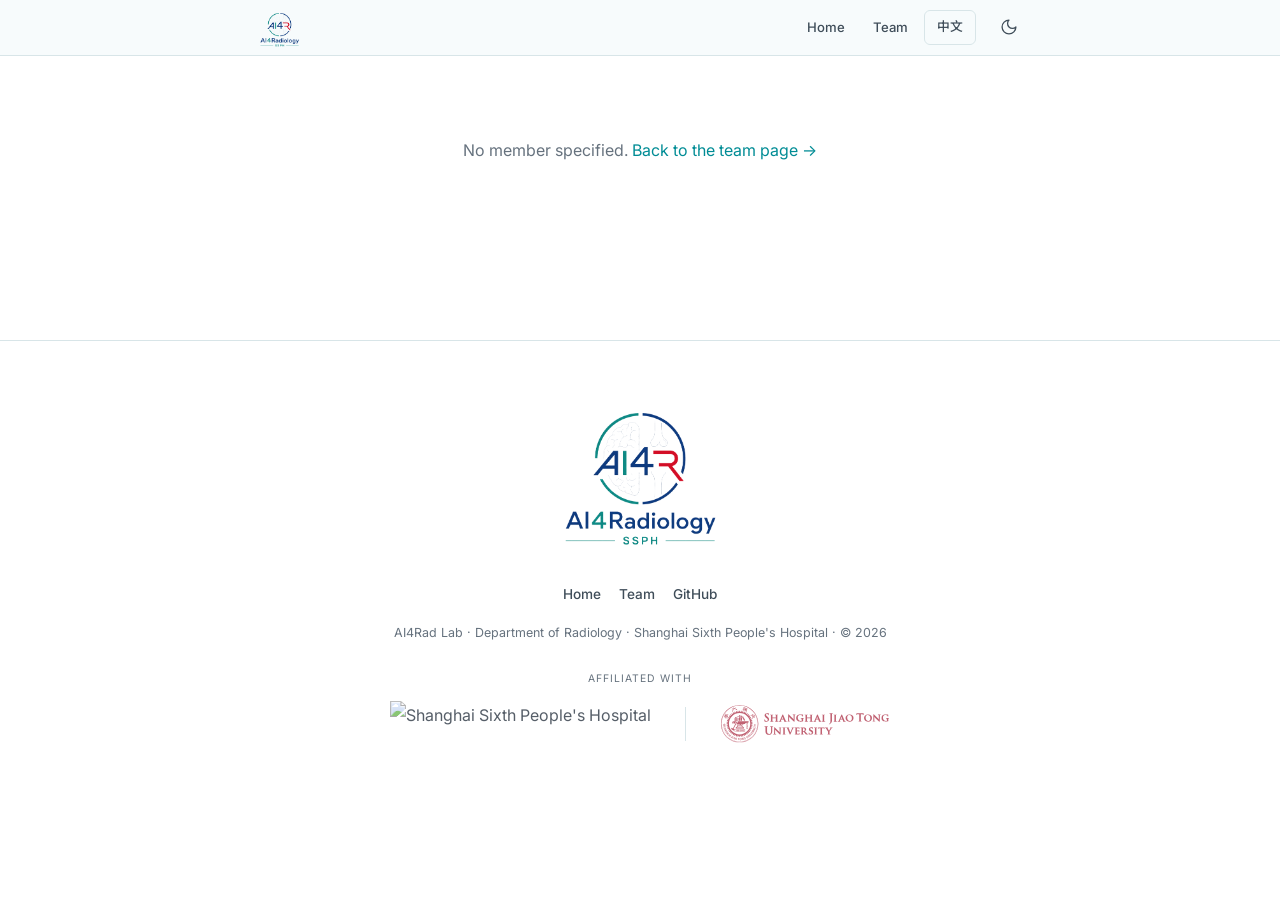
==== commit 99b1f23b: "logo: replace all AI4Rad marks with team-logo.png; remove old logo files - Add images/brand/team-log" ====
--- a/members/index.html
+++ b/members/index.html
@@ -8,7 +8,7 @@
   <link rel="preconnect" href="https://fonts.googleapis.com">
   <link rel="preconnect" href="https://fonts.gstatic.com" crossorigin>
   <link href="https://fonts.googleapis.com/css2?family=Newsreader:opsz,wght@6..72,400;6..72,500;6..72,600&family=Inter:wght@400;500;600&family=Noto+Sans+SC:wght@400;500;600&family=Noto+Serif+SC:wght@500;600;700&display=swap" rel="stylesheet">
-  <link rel="icon" href="../images/brand/ai4rad-emblem.svg">
+  <link rel="icon" href="../images/brand/team-logo.png">
   <link rel="stylesheet" href="../css/style.css">
   <style>
     .mp-profile { display: grid; grid-template-columns: minmax(0, 1fr) 220px; gap: 48px; align-items: start; padding: 48px 0 32px; }
@@ -17,43 +17,62 @@
     .mp-photo { display: block; width: 100%; height: 100%; object-fit: cover; border-radius: var(--radius-md); border: 1px solid var(--border); }
     .mp-avatar-fallback { width: 100%; height: 100%; border-radius: var(--radius-md); background: var(--ai4rad-teal-soft); border: 1px solid var(--border); display: flex; align-items: center; justify-content: center; }
     .mp-avatar-fallback .avatar-ph { font-size: 2.6rem; border-radius: var(--radius-md); }
-    .mp-back { display: inline-flex; align-items: center; gap: 6px; font-size: 0.8rem; font-weight: 500; color: var(--text-muted); margin-bottom: 20px; }
+    .mp-back { display: inline-flex; align-items: center; gap: 6px; font-size: 0.86rem; font-weight: 500; color: var(--text-muted); margin-bottom: 20px; }
     .mp-back:hover { color: var(--text-primary); }
-    .mp-name { font-family: var(--font-display); font-size: 2.2rem; font-weight: 600; line-height: 1.15; color: var(--text-primary); margin-bottom: 4px; }
-    .mp-name-sub { font-size: 1rem; color: var(--text-secondary); margin-left: 8px; }
-    .mp-title { font-size: 0.78rem; font-weight: 600; color: var(--ai4rad-teal-dark); text-transform: uppercase; letter-spacing: 0.06em; margin: 8px 0 14px; }
-    .mp-bio { color: var(--text-secondary); font-size: 0.95rem; line-height: 1.75; }
-    .mp-contacts { display: flex; flex-wrap: wrap; gap: 14px; margin-top: 18px; font-size: 0.88rem; font-weight: 500; }
+    .mp-name { font-family: var(--font-display); font-size: 2.4rem; font-weight: 600; line-height: 1.12; color: var(--text-primary); margin-bottom: 4px; letter-spacing: -0.01em; }
+    .mp-name-sub { font-size: 1.05rem; color: var(--text-secondary); margin-left: 8px; }
+    .mp-title { font-size: 0.86rem; font-weight: 600; color: var(--ai4rad-teal-dark); text-transform: uppercase; letter-spacing: 0.06em; margin: 10px 0 16px; }
+    .mp-bio { color: var(--text-secondary); font-size: 1.02rem; line-height: 1.78; }
+    .mp-contacts { display: flex; flex-wrap: wrap; gap: 16px; margin-top: 18px; font-size: 0.95rem; font-weight: 500; }
     .mp-interests { list-style: none; padding: 0; margin: 0; }
-    .mp-interests li { position: relative; padding: 7px 0 7px 18px; color: var(--text-secondary); font-size: 0.9rem; line-height: 1.6; }
+    .mp-interests li { position: relative; padding: 8px 0 8px 20px; color: var(--text-secondary); font-size: 0.98rem; line-height: 1.65; }
     .mp-interests li::before { content: '—'; position: absolute; left: 0; color: var(--ai4rad-teal); font-weight: 500; }
     .news-list { list-style: none; padding: 0; margin: 0; }
-    .news-list li { padding: 8px 0; color: var(--text-secondary); font-size: 0.9rem; line-height: 1.6; border-bottom: 1px solid var(--border-light); }
+    .news-list li { padding: 9px 0; color: var(--text-secondary); font-size: 0.98rem; line-height: 1.65; border-bottom: 1px solid var(--border-light); }
     .news-list li:last-child { border-bottom: none; }
-    .news-list .date { display: inline-block; min-width: 64px; font-weight: 500; color: var(--text-primary); margin-right: 10px; }
+    .news-list .date { display: inline-block; min-width: 72px; font-weight: 600; color: var(--text-primary); margin-right: 12px; font-feature-settings: 'tnum'; }
     .pub-list { list-style: none; padding: 0; margin: 0; }
     .pub-item { padding: 16px 0; border-bottom: 1px solid var(--border-light); }
     .pub-item:last-child { border-bottom: none; }
-    .pub-title { font-size: 0.95rem; font-weight: 600; line-height: 1.45; color: var(--text-primary); margin-bottom: 4px; }
+    .pub-title { font-size: 1.04rem; font-weight: 600; line-height: 1.45; color: var(--text-primary); margin-bottom: 5px; }
     .pub-title a { color: inherit; }
     .pub-title a:hover { color: var(--ai4rad-teal-dark); }
-    .pub-authors { font-size: 0.82rem; color: var(--text-secondary); line-height: 1.55; }
-    .pub-venue { font-size: 0.82rem; font-style: italic; color: var(--text-muted); margin-top: 2px; }
+    .pub-authors { font-size: 0.9rem; color: var(--text-secondary); line-height: 1.6; }
+    .pub-venue { font-size: 0.9rem; font-style: italic; color: var(--text-muted); margin-top: 3px; }
     .pub-links { display: flex; flex-wrap: wrap; gap: 12px; margin-top: 8px; }
-    .pub-links a { font-size: 0.78rem; font-weight: 500; color: var(--text-muted); }
+    .pub-links a { font-size: 0.84rem; font-weight: 500; color: var(--text-muted); }
     .pub-links a:hover { color: var(--text-primary); }
     .mp-list { list-style: none; padding: 0; margin: 0; }
-    .mp-list li { position: relative; padding: 7px 0 7px 18px; color: var(--text-secondary); font-size: 0.88rem; line-height: 1.6; }
+    .mp-list li { position: relative; padding: 8px 0 8px 20px; color: var(--text-secondary); font-size: 0.96rem; line-height: 1.65; }
     .mp-list li::before { content: '—'; position: absolute; left: 0; color: var(--ai4rad-teal); font-weight: 500; }
     .mp-empty { text-align: center; color: var(--text-muted); padding: 80px 0; }
     @media (max-width: 768px) {
       .mp-profile { grid-template-columns: 1fr; gap: 28px; padding: 32px 0 20px; }
       .mp-photo-wrap { order: -1; width: 180px; height: 240px; margin: 0 auto; }
-      .mp-name { font-size: 1.8rem; text-align: center; }
+      .mp-name { font-size: 1.9rem; text-align: center; }
       .mp-name-sub { display: block; margin: 4px 0 0; text-align: center; }
       .mp-title, .mp-contacts { justify-content: center; text-align: center; }
       .mp-bio { text-align: center; }
       .mp-avatar-fallback .avatar-ph { font-size: 2.2rem; }
+    }
+    @media (min-width: 1920px) {
+      .mp-name { font-size: 2.8rem; }
+      .mp-bio { font-size: 1.1rem; }
+      .mp-interests li, .news-list li, .mp-list li { font-size: 1.06rem; }
+      .pub-title { font-size: 1.14rem; }
+      .pub-authors, .pub-venue { font-size: 0.98rem; }
+      .mp-group-label { font-size: 1.4rem; }
+      .mp-photo-wrap { width: 260px; height: 346px; }
+    }
+    @media (min-width: 2560px) {
+      .mp-name { font-size: 3.1rem; }
+      .mp-bio { font-size: 1.2rem; line-height: 1.85; }
+      .mp-interests li, .news-list li, .mp-list li { font-size: 1.16rem; }
+      .pub-title { font-size: 1.26rem; }
+      .pub-authors, .pub-venue { font-size: 1.08rem; }
+      .mp-group-label { font-size: 1.55rem; }
+      .mp-photo-wrap { width: 300px; height: 400px; }
+      .pub-item { padding: 20px 0; }
     }
   </style>
 </head>
@@ -61,7 +80,7 @@
   <nav class="nav">
     <div class="nav__inner">
       <a href="../" class="nav__brand">
-        <img src="../images/brand/ai4rad-emblem.svg" alt="AI4Rad" class="nav__brand-logo">
+        <img src="../images/brand/team-logo.png" alt="AI4Rad" class="nav__brand-logo">
         <span class="nav__brand-text">AI4Rad Lab</span>
       </a>
       <div class="nav__links">
@@ -81,7 +100,7 @@
 
   <footer class="footer">
     <div class="footer__brand">
-      <img src="../images/brand/ai4rad-emblem.svg" alt="AI4Rad Lab" class="footer__brandlogo">
+      <img src="../images/brand/team-logo.png" alt="AI4Rad Lab" class="footer__brandlogo">
     </div>
     <div class="footer__links">
       <a href="../">Home</a>
--- a/css/style.css
+++ b/css/style.css
@@ -59,8 +59,11 @@
 }
 .nav__inner { display: flex; align-items: center; gap: 12px; max-width: var(--content-max); width: 100%; padding: 0 24px; }
 .nav__brand { margin-right: auto; display: flex; align-items: center; gap: 10px; }
-.nav__brand-logo { height: 28px; width: 28px; flex-shrink: 0; }
-.nav__brand-text { font-family: var(--font-display); font-size: 1rem; font-weight: 600; color: var(--text-primary); letter-spacing: -0.01em; }
+/* team-logo.png is a horizontal lockup (icon + wordmark), so scale by height
+   and let width follow the aspect ratio. The text label is hidden because the
+   logo already carries the lab name. */
+.nav__brand-logo { height: 34px; width: auto; flex-shrink: 0; }
+.nav__brand-text { display: none; }
 .nav__links { display: flex; align-items: center; gap: 4px; }
 .nav__link { padding: 5px 12px; font-size: 0.82rem; font-weight: 500; color: var(--text-secondary); border-radius: var(--radius-sm); transition: color 0.2s; }
 .nav__link:hover { color: var(--text-primary); background: transparent; }
@@ -104,7 +107,7 @@
 /* Footer — minimal */
 .footer { margin-top: 96px; padding: 44px 0 52px; border-top: 1px solid var(--border); text-align: center; background: var(--bg-page); }
 .footer__brand { margin-bottom: 26px; }
-.footer__brandlogo { height: clamp(60px, 7.5vw, 88px); width: auto; max-width: 100%; opacity: 0.95; }
+.footer__brandlogo { height: clamp(96px, 11vw, 132px); width: auto; max-width: 100%; opacity: 0.95; }
 .footer__links { display: flex; justify-content: center; gap: 18px; margin-bottom: 16px; flex-wrap: wrap; }
 .footer__links a { font-size: 0.85rem; color: var(--text-secondary); font-weight: 500; }
 .footer__links a:hover { color: var(--text-primary); }
@@ -238,7 +241,8 @@
 .mp-interests { list-style: none; padding: 0; margin: 0; }
 .mp-interests li { position: relative; padding: 6px 0 6px 18px; color: var(--text-secondary); font-size: 0.9rem; line-height: 1.6; }
 .mp-interests li::before { content: '—'; position: absolute; left: 0; color: var(--ai4rad-teal); font-weight: 500; }
-.mp-group-label { font-size: 0.7rem; font-weight: 600; color: var(--text-muted); text-transform: uppercase; letter-spacing: 0.08em; margin: 22px 0 4px; }
+.mp-group-label { font-family: var(--font-display); font-size: 1.25rem; font-weight: 600; color: var(--text-primary); margin: 34px 0 6px; padding-bottom: 8px; border-bottom: 1px solid var(--border); letter-spacing: -0.005em; }
+.mp-group-label:first-child { margin-top: 0; }
 .pub-card { display: grid; grid-template-columns: 1fr; gap: 6px; padding: 18px 0; border-bottom: 1px solid var(--border-light); }
 .pub-card:last-child { border-bottom: none; }
 .pub-card__title { font-size: 0.95rem; font-weight: 600; line-height: 1.45; color: var(--text-primary); }
@@ -314,8 +318,7 @@
   .hero { padding: 40px 0 20px; }
   .hero__title { font-size: 1.8rem; }
   .hero__subtitle { font-size: 0.92rem; }
-  .nav__brand-logo { height: 24px; width: 24px; }
-  .nav__brand-text { font-size: 0.9rem; }
+  .nav__brand-logo { height: 28px; width: auto; max-width: 160px; }
   .nav__link, .nav__link--lang { font-size: 0.75rem; padding: 4px 8px; }
   .nav__links { gap: 2px; overflow-x: auto; -webkit-overflow-scrolling: touch; scrollbar-width: none; mask-image: linear-gradient(90deg, #000 92%, transparent 100%); -webkit-mask-image: linear-gradient(90deg, #000 92%, transparent 100%); }
   .nav__links::-webkit-scrollbar { display: none; }
@@ -349,37 +352,51 @@
   .hero__title { font-size: 2.8rem; }
   .section-title { font-size: 1.5rem; }
   .footer { padding: 56px 0 60px; }
-  .footer__brandlogo { height: 104px; }
+  .footer__brandlogo { height: 150px; }
+  .nav__brand-logo { height: 38px; }
 }
 
 /* 2K (QHD) — scale type, spacing, and brand marks up */
 @media (min-width: 1920px) {
-  :root { --content-max: 900px; --nav-height: 64px; }
-  body { font-size: 17px; }
-  .hero__emblem { height: 76px; }
-  .hero__title { font-size: 3.1rem; }
-  .hero__subtitle { font-size: 1.24rem; }
-  .nav__brand-logo { height: 32px; width: 32px; }
-  .nav__brand-text { font-size: 1.08rem; }
-  .nav__link { font-size: 0.86rem; }
-  .section-title { font-size: 1.6rem; }
-  .footer__brandlogo { height: 140px; }
-  .footer__affil .a-ssph { height: 50px; }
-  .footer__affil .a-sjtu { height: 42px; }
-  .footer__affil-sep { height: 46px; }
+  :root { --content-max: 940px; --nav-height: 66px; }
+  body { font-size: 19px; }
+  .hero { padding: 104px 0 52px; }
+  .hero__emblem { height: 96px; }
+  .hero__title { font-size: 3.5rem; }
+  .hero__subtitle { font-size: 1.42rem; }
+  .hero__links { font-size: 1.06rem; }
+  .nav__brand-logo { height: 44px; }
+  .nav__link { font-size: 0.96rem; }
+  .nav__link--lang { font-size: 0.94rem; }
+  .section-title { font-size: 1.9rem; }
+  .text-list li, .news-list-plain li, .text-list p, .text-body { font-size: 1.12rem; }
+  .footer { padding: 64px 0 68px; }
+  .footer__brandlogo { height: 200px; }
+  .footer__links a, .footer__meta { font-size: 0.98rem; }
+  .footer__affil .a-ssph { height: 54px; }
+  .footer__affil .a-sjtu { height: 46px; }
+  .footer__affil-sep { height: 50px; }
 }
 
 /* 4K — cap the measure so lines stay readable, keep scaling marks up */
 @media (min-width: 2560px) {
-  :root { --content-max: 1000px; }
-  body { font-size: 18px; }
-  .hero__title { font-size: 3.4rem; }
-  .hero__emblem { height: 88px; }
-  .footer__brandlogo { height: 200px; }
-  .footer__affil .a-ssph { height: 60px; }
-  .footer__affil .a-sjtu { height: 50px; }
-  .footer__affil-sep { height: 54px; }
-  .footer__affil-logos { gap: 40px; }
+  :root { --content-max: 1080px; }
+  body { font-size: 22px; }
+  .hero { padding: 120px 0 60px; }
+  .hero__emblem { height: 116px; }
+  .hero__title { font-size: 4.2rem; }
+  .hero__subtitle { font-size: 1.66rem; }
+  .hero__links { font-size: 1.22rem; }
+  .nav__brand-logo { height: 52px; }
+  .nav__link { font-size: 1.08rem; }
+  .section-title { font-size: 2.3rem; }
+  .text-list li, .news-list-plain li, .text-list p, .text-body { font-size: 1.3rem; }
+  .footer__brandlogo { height: 280px; }
+  .footer__links a, .footer__meta { font-size: 1.1rem; }
+  .footer__affil .a-ssph { height: 66px; }
+  .footer__affil .a-sjtu { height: 56px; }
+  .footer__affil-sep { height: 60px; }
+  .footer__affil-logos { gap: 44px; }
 }
 
 @media print { body { background: #fff; padding-top: 0; } .nav { display: none; } .reveal { opacity: 1; transform: none; } }
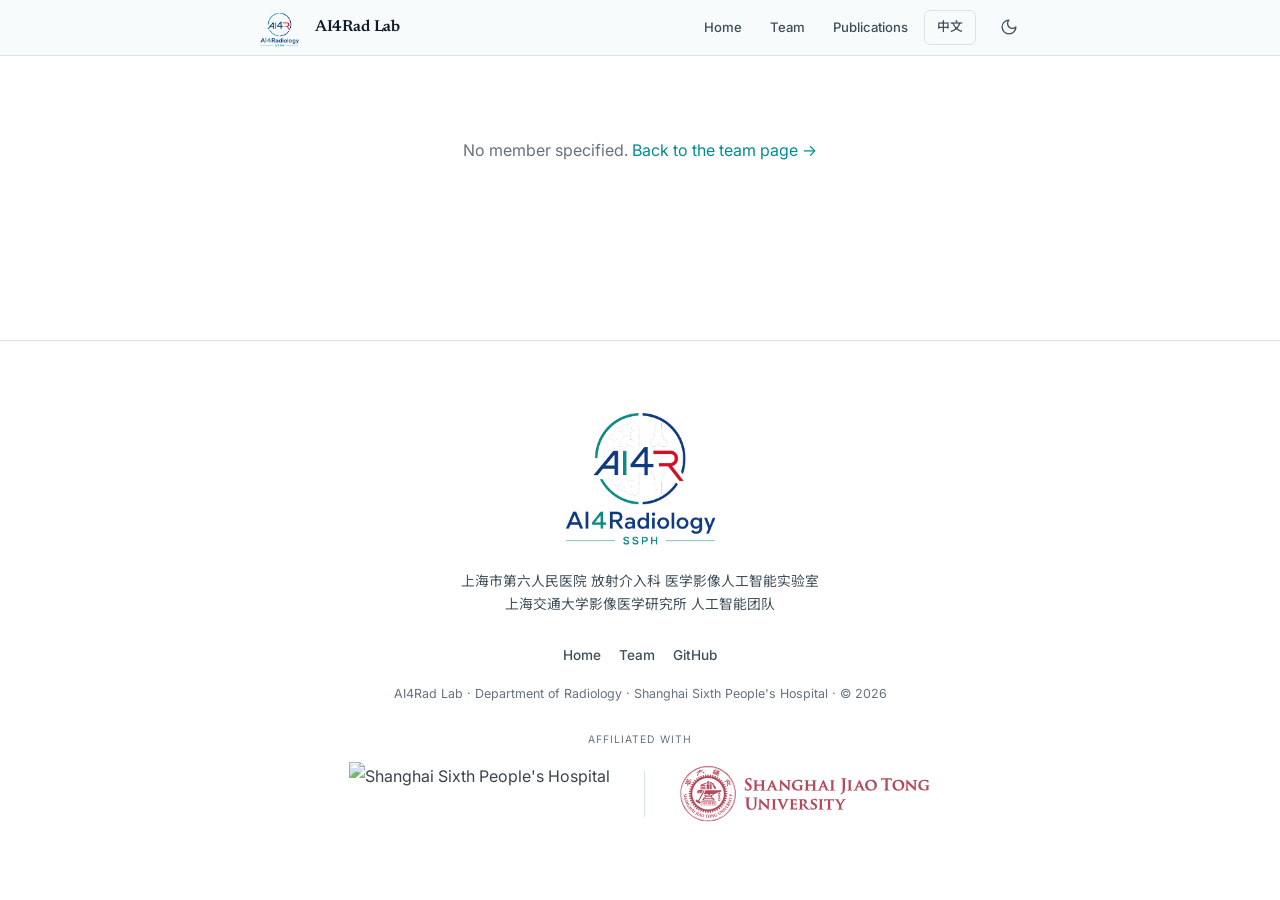
==== commit f2521cb8: "feat: publication architecture — one JSON per paper + filterable list page Rebuild publications as f" ====
--- a/members/index.html
+++ b/members/index.html
@@ -86,6 +86,7 @@
       <div class="nav__links">
         <a href="../" class="nav__link">Home</a>
         <a href="../team.html" class="nav__link">Team</a>
+        <a href="../publications.html" class="nav__link">Publications</a>
         <a href="../" id="langToggle" class="nav__link--lang">中文</a>
       </div>
       <button class="nav__theme-btn" id="themeToggle" aria-label="Toggle dark mode" title="Toggle dark mode"></button>
@@ -101,6 +102,7 @@
   <footer class="footer">
     <div class="footer__brand">
       <img src="../images/brand/team-logo.png" alt="AI4Rad Lab" class="footer__brandlogo">
+      <p class="footer__brand-cap">上海市第六人民医院 放射介入科 医学影像人工智能实验室<br>上海交通大学影像医学研究所 人工智能团队</p>
     </div>
     <div class="footer__links">
       <a href="../">Home</a>
@@ -119,6 +121,7 @@
   </footer>
 
   <script src="../js/main.js"></script>
+  <script src="../js/pub.js"></script>
   <script>
   (function(){
     var params = new URLSearchParams(location.search);
@@ -205,24 +208,9 @@
         }).join('') + '</ul></section>';
       }
 
-      if (m.publications && m.publications.length) {
-        html += '<section class="reveal">' + sectionHead(t('Publications', '论文成果'));
-        html += '<ul class="pub-list">';
-        m.publications.forEach(function(group){
-          if (group.group_en || group.group_cn) html += '<li class="mp-group-label" style="list-style:none;padding-left:0;margin:16px 0 8px;">' + esc(t(group.group_en, group.group_cn)) + '</li>';
-          (group.items || []).forEach(function(p){
-            html += '<li class="pub-item">';
-            var titleInner = (p.featured ? '<span class="pub-featured">' + t('Featured', '代表作') + '</span>' : '') + esc(p.title);
-            html += '<div class="pub-title">' + (p.url ? '<a href="' + p.url + '" target="_blank" rel="noopener">' + titleInner + '</a>' : titleInner) + '</div>';
-            if (p.authors) html += '<div class="pub-authors">' + p.authors + '</div>';
-            if (p.venue) html += '<div class="pub-venue">' + esc(p.venue) + '</div>';
-            if (p.tags && p.tags.length) html += '<div class="pub-tags">' + p.tags.map(function(tag){ return '<span class="pub-tag pub-tag--' + esc(tag.kind || 'venue') + '">' + esc(tag.label) + '</span>'; }).join('') + '</div>';
-            if (p.links && p.links.length) html += '<div class="pub-links">' + p.links.map(function(lk){ return '<a href="' + lk.url + '" target="_blank" rel="noopener">' + esc(lk.label) + '</a>'; }).join('') + '</div>';
-            html += '</li>';
-          });
-        });
-        html += '</ul></section>';
-      }
+      // Publications: rendered from the shared manifest, filtered to this member.
+      // Falls back to any legacy embedded publications if manifest is unavailable.
+      html += '<section class="reveal" id="mp-pubs">' + sectionHead(t('Publications', '论文成果')) + '</section>';
 
       var awards = t(m.awards_en, m.awards_cn);
       if (awards && awards.length) {
@@ -237,6 +225,31 @@
       }
 
       root.innerHTML = html;
+
+      // Fill the publications section from the shared manifest, filtered to
+      // papers whose author_ids include this member. Falls back gracefully.
+      (function () {
+        var pubSec = document.getElementById('mp-pubs');
+        if (!pubSec) return;
+        var renderPubs = function (papers) {
+          var mine = papers.filter(function (p) {
+            return (p.author_ids || []).indexOf(m.id) >= 0;
+          });
+          if (!mine.length) { pubSec.remove(); return; }
+          // newest first
+          mine.sort(function (a, b) { return (b.year || 0) - (a.year || 0); });
+          pubSec.innerHTML += '<ul class="pub-list pub-list--cards">' +
+            mine.map(function (p) { return window.Pub.renderCard(p, lang); }).join('') +
+            '</ul>';
+          pubSec.classList.add('visible');
+        };
+        if (!window.Pub) { pubSec.remove(); return; }
+        fetch('../data/publications/manifest.json')
+          .then(function (r) { return r.ok ? r.json() : []; })
+          .then(renderPubs)
+          .catch(function () { pubSec.remove(); });
+      })();
+
       root.querySelectorAll('.mp-photo').forEach(function(img){
         img.addEventListener('error', function(){
           this.style.display = 'none';
--- a/css/style.css
+++ b/css/style.css
@@ -59,11 +59,10 @@
 }
 .nav__inner { display: flex; align-items: center; gap: 12px; max-width: var(--content-max); width: 100%; padding: 0 24px; }
 .nav__brand { margin-right: auto; display: flex; align-items: center; gap: 10px; }
-/* team-logo.png is a horizontal lockup (icon + wordmark), so scale by height
-   and let width follow the aspect ratio. The text label is hidden because the
-   logo already carries the lab name. */
-.nav__brand-logo { height: 34px; width: auto; flex-shrink: 0; }
-.nav__brand-text { display: none; }
+/* team-logo.png is a pure icon (no wordmark), so keep it compact and show the
+   lab name as a text label next to it. */
+.nav__brand-logo { height: 30px; width: auto; flex-shrink: 0; }
+.nav__brand-text { font-family: var(--font-display); font-size: 1rem; font-weight: 600; color: var(--text-primary); letter-spacing: -0.01em; }
 .nav__links { display: flex; align-items: center; gap: 4px; }
 .nav__link { padding: 5px 12px; font-size: 0.82rem; font-weight: 500; color: var(--text-secondary); border-radius: var(--radius-sm); transition: color 0.2s; }
 .nav__link:hover { color: var(--text-primary); background: transparent; }
@@ -108,6 +107,8 @@
 .footer { margin-top: 96px; padding: 44px 0 52px; border-top: 1px solid var(--border); text-align: center; background: var(--bg-page); }
 .footer__brand { margin-bottom: 26px; }
 .footer__brandlogo { height: clamp(96px, 11vw, 132px); width: auto; max-width: 100%; opacity: 0.95; }
+.footer__brand-cap { margin-top: 14px; font-size: 0.86rem; line-height: 1.7; color: var(--text-secondary); }
+.footer__brand-cap strong { color: var(--text-primary); font-weight: 600; }
 .footer__links { display: flex; justify-content: center; gap: 18px; margin-bottom: 16px; flex-wrap: wrap; }
 .footer__links a { font-size: 0.85rem; color: var(--text-secondary); font-weight: 500; }
 .footer__links a:hover { color: var(--text-primary); }
@@ -117,12 +118,12 @@
 .footer__affil { display: flex; flex-direction: column; align-items: center; gap: 12px; }
 .footer__affil-cap { font-size: 0.65rem; text-transform: uppercase; letter-spacing: 0.1em; color: var(--text-muted); }
 .footer__affil-logos { display: flex; align-items: center; justify-content: center; flex-wrap: wrap; gap: clamp(20px, 3vw, 34px); }
-.footer__affil img { width: auto; opacity: 0.7; display: block; }
+.footer__affil img { width: auto; opacity: 0.82; display: block; }
 /* SSPH wordmark is very wide (~4:1) — cap by height so it reads; SJTU lockup
    is wider than tall — keep it a touch shorter to balance the SSPH wordmark. */
-.footer__affil .a-ssph { height: clamp(34px, 4vw, 46px); }
-.footer__affil .a-sjtu { height: clamp(28px, 3.2vw, 38px); }
-.footer__affil-sep { width: 1px; height: 34px; background: var(--border); flex-shrink: 0; }
+.footer__affil .a-ssph { height: clamp(46px, 5.4vw, 64px); }
+.footer__affil .a-sjtu { height: clamp(40px, 4.6vw, 56px); }
+.footer__affil-sep { width: 1px; height: 46px; background: var(--border); flex-shrink: 0; }
 [data-theme="dark"] .footer__brandlogo { filter: brightness(1.1); }
 [data-theme="dark"] .footer__affil img { opacity: 0.75; }
 
@@ -243,17 +244,24 @@
 .mp-interests li::before { content: '—'; position: absolute; left: 0; color: var(--ai4rad-teal); font-weight: 500; }
 .mp-group-label { font-family: var(--font-display); font-size: 1.25rem; font-weight: 600; color: var(--text-primary); margin: 34px 0 6px; padding-bottom: 8px; border-bottom: 1px solid var(--border); letter-spacing: -0.005em; }
 .mp-group-label:first-child { margin-top: 0; }
-.pub-card { display: grid; grid-template-columns: 1fr; gap: 6px; padding: 18px 0; border-bottom: 1px solid var(--border-light); }
-.pub-card:last-child { border-bottom: none; }
-.pub-card__title { font-size: 0.95rem; font-weight: 600; line-height: 1.45; color: var(--text-primary); }
-.pub-card__title a { color: inherit; }
-.pub-card__title a:hover { color: var(--ai4rad-teal-dark); }
-.pub-card__authors { font-size: 0.82rem; color: var(--text-secondary); margin-top: 4px; line-height: 1.55; }
-.pub-card__venue { font-size: 0.82rem; font-style: italic; color: var(--text-muted); margin-top: 2px; }
-.pub-cites { font-size: 0.72rem; font-weight: 600; color: var(--ai4rad-teal-dark); margin-top: 5px; }
-.pub-featured { background: var(--ai4rad-teal-soft); padding: 1px 7px; border-radius: var(--radius-sm); font-weight: 600; font-size: 0.65rem; margin-right: 6px; color: var(--ai4rad-teal-dark); }
+
+/* ============ Publication cards (shared by publications page + member page) ============ */
+.pub-list { list-style: none; padding: 0; margin: 0; }
+.pub-list--cards { display: grid; grid-template-columns: repeat(auto-fill, minmax(320px, 1fr)); gap: 18px; }
+.pub-card { display: flex; flex-direction: column; gap: 10px; padding: 18px; background: var(--bg-card); border: 1px solid var(--border-light); border-radius: var(--radius-lg); transition: box-shadow 0.2s, border-color 0.2s; }
+.pub-card:hover { box-shadow: var(--shadow-md); border-color: var(--border); }
+.pub-card__media { width: 100%; aspect-ratio: 16/9; border-radius: var(--radius-md); overflow: hidden; background: var(--ai4rad-teal-soft); }
+.pub-card__media img { width: 100%; height: 100%; object-fit: cover; display: block; }
+.pub-card__body { display: flex; flex-direction: column; gap: 5px; flex: 1; }
+.pub-title { font-size: 0.98rem; font-weight: 600; line-height: 1.45; color: var(--text-primary); }
+.pub-title a { color: inherit; }
+.pub-title a:hover { color: var(--ai4rad-teal-dark); }
+.pub-authors { font-size: 0.84rem; color: var(--text-secondary); line-height: 1.55; }
+.pub-venue { font-size: 0.82rem; font-style: italic; color: var(--text-muted); }
+.pub-abstract { font-size: 0.84rem; color: var(--text-secondary); line-height: 1.6; margin-top: 4px; }
+.pub-featured { background: var(--ai4rad-teal-soft); padding: 1px 7px; border-radius: var(--radius-sm); font-weight: 600; font-size: 0.65rem; margin-right: 6px; color: var(--ai4rad-teal-dark); vertical-align: 1px; }
 [data-theme="dark"] .pub-featured { background: #142327; color: #4ad4c8; }
-.pub-tags { display: flex; flex-wrap: wrap; gap: 6px; margin-top: 8px; }
+.pub-tags { display: flex; flex-wrap: wrap; gap: 6px; margin-top: 4px; }
 .pub-tag { display: inline-flex; align-items: center; min-height: 20px; padding: 1px 7px; border-radius: var(--radius-sm); border: 1px solid var(--border-light); color: var(--text-muted); font-size: 0.68rem; font-weight: 600; line-height: 1.3; }
 .pub-tag--jcr, .pub-tag--cas, .pub-tag--if { color: var(--ai4rad-teal-dark); background: var(--ai4rad-teal-soft); border-color: transparent; }
 .pub-tag--ccf { color: var(--ai4rad-blue-dark); background: #e7f0fb; border-color: transparent; }
@@ -262,9 +270,23 @@
 [data-theme="dark"] .pub-tag--jcr, [data-theme="dark"] .pub-tag--cas, [data-theme="dark"] .pub-tag--if { color: #4ad4c8; background: #142327; }
 [data-theme="dark"] .pub-tag--ccf { color: #7db8ff; background: #102033; }
 [data-theme="dark"] .pub-tag--award { color: #ff8fa3; background: #2b1118; }
-.pub-links { display: flex; flex-wrap: wrap; gap: 12px; margin-top: 8px; }
-.pub-links a { font-size: 0.78rem; font-weight: 500; color: var(--text-muted); transition: color 0.2s; }
-.pub-links a:hover { color: var(--text-primary); }
+.pub-links { display: flex; flex-wrap: wrap; gap: 10px; margin-top: 4px; }
+.pub-link { font-size: 0.76rem; font-weight: 600; color: var(--text-muted); padding: 2px 0; }
+.pub-link::before { content: ''; display: inline-block; width: 0.5em; }
+.pub-link:hover { color: var(--ai4rad-teal-dark); }
+.pub-empty { text-align: center; color: var(--text-muted); padding: 60px 0; list-style: none; }
+
+/* ============ Filters ============ */
+.filters { display: flex; flex-direction: column; gap: 10px; margin: 8px 0 18px; }
+.filter-row { display: flex; flex-wrap: wrap; align-items: center; gap: 6px; }
+.filter-label { font-size: 0.72rem; font-weight: 600; color: var(--text-muted); text-transform: uppercase; letter-spacing: 0.06em; width: 56px; flex-shrink: 0; }
+.chip { font-family: var(--font-body); font-size: 0.8rem; font-weight: 500; color: var(--text-secondary); background: var(--bg-card); border: 1px solid var(--border); padding: 4px 12px; border-radius: 999px; cursor: pointer; transition: all 0.15s; }
+.chip:hover { border-color: var(--ai4rad-teal); color: var(--text-primary); }
+.chip--active { background: var(--ai4rad-teal-dark); border-color: var(--ai4rad-teal-dark); color: #fff; }
+[data-theme="dark"] .chip--active { background: #009b8f; border-color: #009b8f; }
+.filter-search { flex: 1; min-width: 180px; font-family: var(--font-body); font-size: 0.86rem; padding: 7px 14px; border: 1px solid var(--border); border-radius: 999px; color: var(--text-primary); background: var(--bg-card); }
+.filter-search:focus { outline: none; border-color: var(--ai4rad-teal); }
+.filter-count { font-size: 0.82rem; color: var(--text-muted); margin: 0 0 14px; }
 .list-block ul { list-style: none; padding: 0; }
 .list-block ul li { position: relative; padding: 8px 0 8px 18px; color: var(--text-secondary); font-size: 0.88rem; line-height: 1.6; }
 .list-block ul li::before { content: '—'; position: absolute; left: 0; color: var(--ai4rad-teal); font-weight: 500; }
@@ -373,9 +395,9 @@
   .footer { padding: 64px 0 68px; }
   .footer__brandlogo { height: 200px; }
   .footer__links a, .footer__meta { font-size: 0.98rem; }
-  .footer__affil .a-ssph { height: 54px; }
-  .footer__affil .a-sjtu { height: 46px; }
-  .footer__affil-sep { height: 50px; }
+  .footer__affil .a-ssph { height: 70px; }
+  .footer__affil .a-sjtu { height: 60px; }
+  .footer__affil-sep { height: 62px; }
 }
 
 /* 4K — cap the measure so lines stay readable, keep scaling marks up */
@@ -393,10 +415,10 @@
   .text-list li, .news-list-plain li, .text-list p, .text-body { font-size: 1.3rem; }
   .footer__brandlogo { height: 280px; }
   .footer__links a, .footer__meta { font-size: 1.1rem; }
-  .footer__affil .a-ssph { height: 66px; }
-  .footer__affil .a-sjtu { height: 56px; }
-  .footer__affil-sep { height: 60px; }
-  .footer__affil-logos { gap: 44px; }
+  .footer__affil .a-ssph { height: 88px; }
+  .footer__affil .a-sjtu { height: 74px; }
+  .footer__affil-sep { height: 76px; }
+  .footer__affil-logos { gap: 52px; }
 }
 
 @media print { body { background: #fff; padding-top: 0; } .nav { display: none; } .reveal { opacity: 1; transform: none; } }
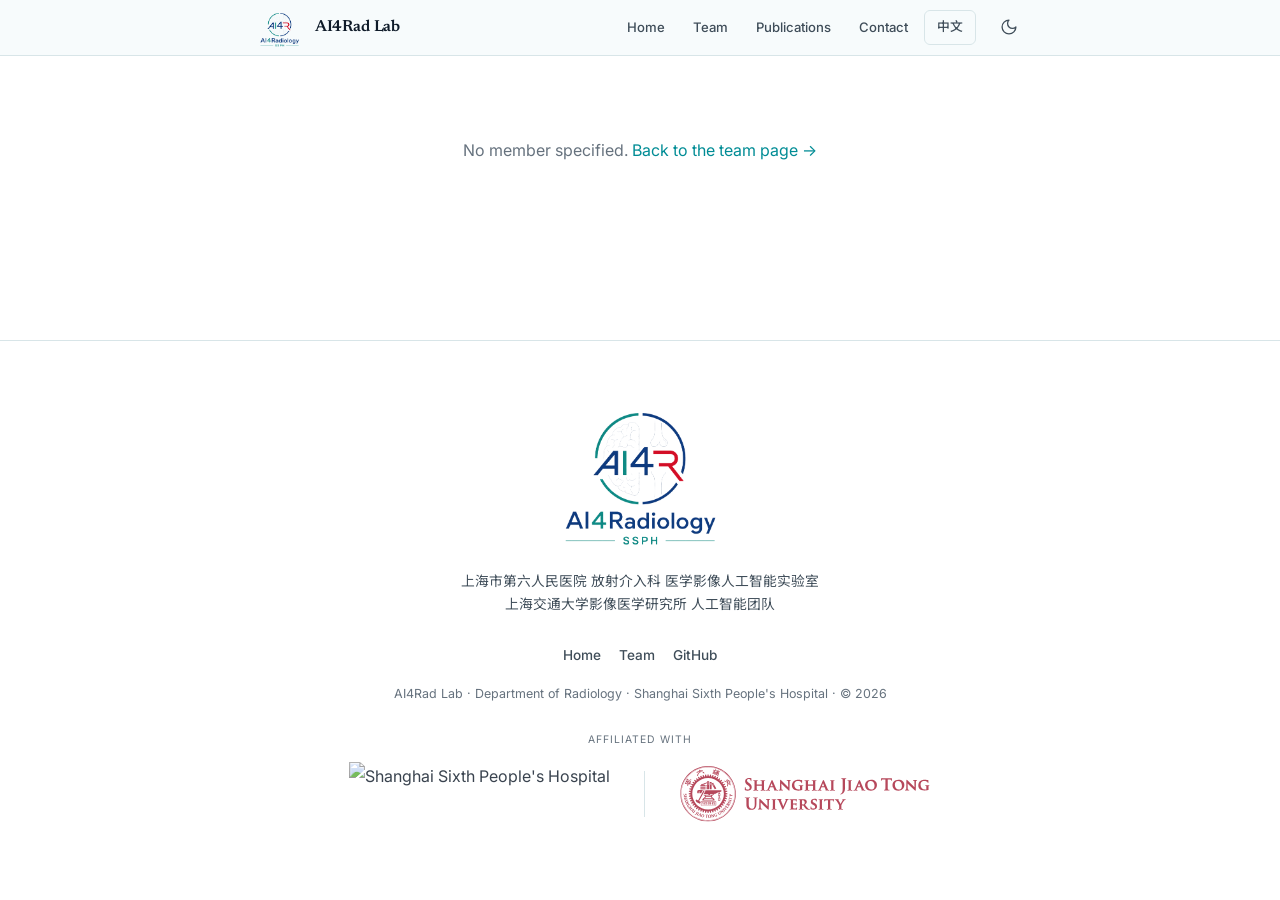
==== commit ed1e1380: "ui: hero logo+title inline, bigger team type, in-site Contact page Hero: - Place the emblem and the " ====
--- a/members/index.html
+++ b/members/index.html
@@ -87,6 +87,7 @@
         <a href="../" class="nav__link">Home</a>
         <a href="../team.html" class="nav__link">Team</a>
         <a href="../publications.html" class="nav__link">Publications</a>
+        <a href="../contact.html" class="nav__link">Contact</a>
         <a href="../" id="langToggle" class="nav__link--lang">中文</a>
       </div>
       <button class="nav__theme-btn" id="themeToggle" aria-label="Toggle dark mode" title="Toggle dark mode"></button>
--- a/css/style.css
+++ b/css/style.css
@@ -76,8 +76,9 @@
 
 /* Hero — minimal */
 .hero { padding: 76px 0 40px; text-align: center; }
-.hero__emblem { height: clamp(52px, 6vw, 68px); width: auto; margin: 0 auto 22px; display: block; }
-.hero__title { font-family: var(--font-display); font-size: 2.6rem; font-weight: 600; line-height: 1.1; letter-spacing: -0.01em; color: var(--text-primary); margin-bottom: 14px; }
+.hero__brandrow { display: flex; align-items: center; justify-content: center; gap: clamp(16px, 2.5vw, 26px); margin-bottom: 18px; }
+.hero__emblem { height: clamp(72px, 9vw, 104px); width: auto; flex-shrink: 0; }
+.hero__title { font-family: var(--font-display); font-size: clamp(2.6rem, 5vw, 3.4rem); font-weight: 600; line-height: 1.1; letter-spacing: -0.01em; color: var(--text-primary); text-align: left; }
 .hero__subtitle { font-family: var(--font-serif); font-size: 1.14rem; color: var(--text-secondary); max-width: 560px; margin: 0 auto; line-height: 1.62; font-weight: 400; }
 .hero__links { margin-top: 24px; font-size: 0.92rem; color: var(--text-muted); display: flex; flex-wrap: wrap; justify-content: center; gap: 11px; }
 .hero__links a { font-weight: 500; }
@@ -137,8 +138,8 @@
 .section-head__title { font-family: var(--font-display); font-size: 1.5rem; font-weight: 600; color: var(--text-primary); letter-spacing: -0.01em; }
 .section-head__line { width: 36px; height: 2px; background: var(--ai4rad-teal); margin-top: 8px; opacity: 0.6; }
 
-.section-label { display: flex; align-items: center; gap: 12px; margin-bottom: 20px; }
-.section-label__text { font-family: var(--font-display); font-size: 1.15rem; font-weight: 600; color: var(--text-primary); white-space: nowrap; }
+.section-label { display: flex; align-items: center; gap: 14px; margin-bottom: 22px; }
+.section-label__text { font-family: var(--font-display); font-size: 1.6rem; font-weight: 600; color: var(--text-primary); white-space: nowrap; letter-spacing: -0.01em; }
 .section-label__line { flex: 1; height: 1px; background: var(--border); }
 
 .stats { display: grid; grid-template-columns: repeat(4, 1fr); gap: 16px; padding: 0 0 48px; }
@@ -186,41 +187,41 @@
 .news-item__date { font-size: 0.72rem; font-weight: 600; color: var(--ai4rad-teal); white-space: nowrap; min-width: 64px; padding-top: 2px; }
 .news-item__text { font-size: 0.86rem; color: var(--text-primary); line-height: 1.6; }
 
-.leader-card { display: flex; align-items: center; gap: 22px; padding: 16px 0; border-bottom: 1px solid var(--border-light); }
+.leader-card { display: flex; align-items: center; gap: 26px; padding: 22px 0; border-bottom: 1px solid var(--border-light); }
 .leader-card:last-of-type { border-bottom: none; }
-.leader-card__avatar { width: 80px; height: 80px; border-radius: 50%; overflow: hidden; background: var(--border-light); flex-shrink: 0; }
+.leader-card__avatar { width: 104px; height: 104px; border-radius: 50%; overflow: hidden; background: var(--border-light); flex-shrink: 0; }
 .leader-card__avatar img { width: 100%; height: 100%; object-fit: cover; }
-.leader-card__name { font-family: var(--font-display); font-size: 1.15rem; font-weight: 600; color: var(--text-primary); }
-.leader-card__name-en { font-weight: 400; font-size: 0.85rem; color: var(--text-secondary); margin-left: 6px; font-family: var(--font-body); }
+.leader-card__name { font-family: var(--font-display); font-size: 1.7rem; font-weight: 600; color: var(--text-primary); }
+.leader-card__name-en { font-weight: 400; font-size: 1.1rem; color: var(--text-secondary); margin-left: 8px; font-family: var(--font-body); }
 .leader-card__tags { display: none; }
-.leader-card__meta { font-size: 0.8rem; color: var(--text-muted); line-height: 1.6; margin-top: 4px; }
-
-.pi-card { display: flex; align-items: center; gap: 18px; padding: 14px 0; border-bottom: 1px solid var(--border-light); }
+.leader-card__meta { font-size: 1.02rem; color: var(--text-secondary); line-height: 1.65; margin-top: 6px; }
+
+.pi-card { display: flex; align-items: center; gap: 20px; padding: 18px 0; border-bottom: 1px solid var(--border-light); }
 .pi-card:last-of-type { border-bottom: none; }
-.pi-card__avatar { width: 64px; height: 64px; border-radius: 50%; overflow: hidden; background: var(--border-light); flex-shrink: 0; }
+.pi-card__avatar { width: 84px; height: 84px; border-radius: 50%; overflow: hidden; background: var(--border-light); flex-shrink: 0; }
 .pi-card__avatar img { width: 100%; height: 100%; object-fit: cover; transition: opacity 0.2s; }
 .pi-card__avatar a:hover img { opacity: 0.85; }
-.pi-card__name { font-family: var(--font-display); font-size: 1.05rem; font-weight: 600; color: var(--text-primary); }
-.pi-card__name-en, .pi-card__name-cn { font-weight: 400; font-size: 0.8rem; color: var(--text-secondary); margin-left: 6px; font-family: var(--font-body); }
-.pi-card__meta { font-size: 0.76rem; color: var(--text-muted); margin-top: 2px; line-height: 1.55; }
-
-.member-card { display: flex; align-items: center; gap: 12px; padding: 10px 0; border-bottom: 1px solid var(--border-light); background: transparent; border-radius: 0; }
+.pi-card__name { font-family: var(--font-display); font-size: 1.4rem; font-weight: 600; color: var(--text-primary); }
+.pi-card__name-en, .pi-card__name-cn { font-weight: 400; font-size: 1rem; color: var(--text-secondary); margin-left: 8px; font-family: var(--font-body); }
+.pi-card__meta { font-size: 0.94rem; color: var(--text-muted); margin-top: 4px; line-height: 1.6; }
+
+.member-card { display: flex; align-items: center; gap: 14px; padding: 13px 0; border-bottom: 1px solid var(--border-light); background: transparent; border-radius: 0; }
 .member-card:last-of-type { border-bottom: none; }
 .member-card:hover { border-color: var(--border-light); box-shadow: none; }
-.member-card__avatar { width: 40px; height: 40px; border-radius: 50%; overflow: hidden; background: var(--border-light); flex-shrink: 0; }
+.member-card__avatar { width: 56px; height: 56px; border-radius: 50%; overflow: hidden; background: var(--border-light); flex-shrink: 0; }
 .member-card__avatar img { width: 100%; height: 100%; object-fit: cover; }
 .member-card__avatar a:hover img { opacity: 0.85; }
 .member-card__info { flex: 1; min-width: 0; }
-.member-card__name { font-weight: 600; font-size: 0.88rem; color: var(--text-primary); }
-.member-card__name-en, .member-card__name-cn { font-weight: 400; font-size: 0.75rem; color: var(--text-secondary); }
-.member-card__meta { font-size: 0.72rem; color: var(--text-muted); margin-top: 2px; line-height: 1.5; }
+.member-card__name { font-weight: 600; font-size: 1.1rem; color: var(--text-primary); }
+.member-card__name-en, .member-card__name-cn { font-weight: 400; font-size: 0.92rem; color: var(--text-secondary); }
+.member-card__meta { font-size: 0.92rem; color: var(--text-muted); margin-top: 3px; line-height: 1.55; }
 
 .researcher-grid { display: grid; grid-template-columns: repeat(2, 1fr); gap: 14px; }
-.member-grid { display: grid; grid-template-columns: repeat(auto-fill, minmax(280px, 1fr)); gap: 10px; }
-
-.student-category { margin-top: 32px; }
-.student-category__sub { margin-bottom: 20px; }
-.student-category__sub-label { font-size: 0.7rem; font-weight: 600; color: var(--text-muted); text-transform: uppercase; letter-spacing: 0.08em; margin-bottom: 10px; padding-left: 4px; }
+.member-grid { display: grid; grid-template-columns: repeat(auto-fill, minmax(300px, 1fr)); gap: 12px; }
+
+.student-category { margin-top: 40px; }
+.student-category__sub { margin-bottom: 22px; }
+.student-category__sub-label { font-size: 0.92rem; font-weight: 600; color: var(--text-muted); text-transform: uppercase; letter-spacing: 0.06em; margin-bottom: 12px; padding-left: 4px; }
 
 .alumni-section .member-card { background: var(--bg-card); }
 .alumni-section .member-card__avatar { opacity: 0.9; }
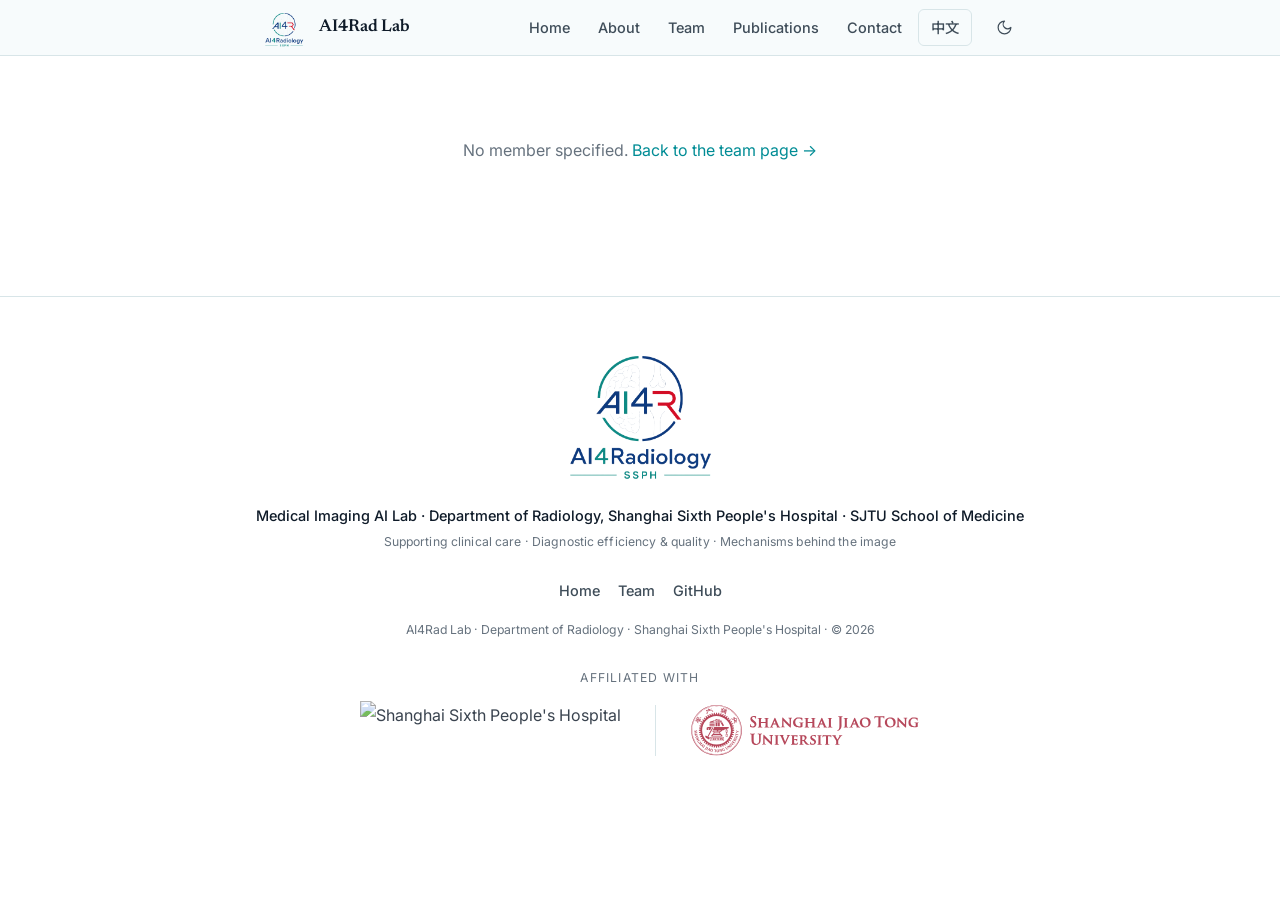
==== commit c38f9e34: "Unify responsive type scale, add About page + footer vision, CI for pubs Typography / responsive: - " ====
--- a/members/index.html
+++ b/members/index.html
@@ -11,68 +11,42 @@
   <link rel="icon" href="../images/brand/team-logo.png">
   <link rel="stylesheet" href="../css/style.css">
   <style>
-    .mp-profile { display: grid; grid-template-columns: minmax(0, 1fr) 220px; gap: 48px; align-items: start; padding: 48px 0 32px; }
+    /* Member profile — the only page that renders .mp-*; styles live here, with
+       sizes driven by the shared --fs-* / clamp tokens in css/style.css so this
+       page scales (phone → 4K) on the same logic as the rest of the site.
+       Publications render as shared .pub-card (styled in css/style.css). */
+    .mp-profile { --mp-photo-w: clamp(184px, 15vw, 300px); display: grid; grid-template-columns: minmax(0, 1fr) var(--mp-photo-w); gap: clamp(28px, 4vw, 56px); align-items: start; padding: clamp(28px, 4vw, 56px) 0 32px; }
     .mp-profile > div:first-child { min-width: 0; }
-    .mp-photo-wrap { width: 220px; height: 293px; }
+    .mp-photo-wrap { width: var(--mp-photo-w); aspect-ratio: 3 / 4; }
     .mp-photo { display: block; width: 100%; height: 100%; object-fit: cover; border-radius: var(--radius-md); border: 1px solid var(--border); }
     .mp-avatar-fallback { width: 100%; height: 100%; border-radius: var(--radius-md); background: var(--ai4rad-teal-soft); border: 1px solid var(--border); display: flex; align-items: center; justify-content: center; }
-    .mp-avatar-fallback .avatar-ph { font-size: 2.6rem; border-radius: var(--radius-md); }
-    .mp-back { display: inline-flex; align-items: center; gap: 6px; font-size: 0.86rem; font-weight: 500; color: var(--text-muted); margin-bottom: 20px; }
+    .mp-avatar-fallback .avatar-ph { font-size: clamp(2.2rem, 1.4rem + 2vw, 3.4rem); border-radius: var(--radius-md); }
+    .mp-back { display: inline-flex; align-items: center; gap: 6px; font-size: var(--fs-meta); font-weight: 500; color: var(--text-muted); margin-bottom: 20px; }
     .mp-back:hover { color: var(--text-primary); }
-    .mp-name { font-family: var(--font-display); font-size: 2.4rem; font-weight: 600; line-height: 1.12; color: var(--text-primary); margin-bottom: 4px; letter-spacing: -0.01em; }
-    .mp-name-sub { font-size: 1.05rem; color: var(--text-secondary); margin-left: 8px; }
-    .mp-title { font-size: 0.86rem; font-weight: 600; color: var(--ai4rad-teal-dark); text-transform: uppercase; letter-spacing: 0.06em; margin: 10px 0 16px; }
-    .mp-bio { color: var(--text-secondary); font-size: 1.02rem; line-height: 1.78; }
-    .mp-contacts { display: flex; flex-wrap: wrap; gap: 16px; margin-top: 18px; font-size: 0.95rem; font-weight: 500; }
+    .mp-name { font-family: var(--font-display); font-size: var(--fs-h1); font-weight: 600; line-height: 1.12; color: var(--text-primary); margin-bottom: 4px; letter-spacing: -0.01em; }
+    .mp-name-sub { font-size: var(--fs-lead); color: var(--text-secondary); margin-left: 8px; }
+    .mp-title { font-size: var(--fs-meta); font-weight: 600; color: var(--ai4rad-teal-dark); text-transform: uppercase; letter-spacing: 0.06em; margin: 10px 0 16px; }
+    .mp-bio { color: var(--text-secondary); font-size: var(--fs-copy); line-height: 1.78; }
+    .mp-contacts { display: flex; flex-wrap: wrap; gap: 16px; margin-top: 18px; font-size: var(--fs-meta); font-weight: 500; }
     .mp-interests { list-style: none; padding: 0; margin: 0; }
-    .mp-interests li { position: relative; padding: 8px 0 8px 20px; color: var(--text-secondary); font-size: 0.98rem; line-height: 1.65; }
+    .mp-interests li { position: relative; padding: 8px 0 8px 20px; color: var(--text-secondary); font-size: var(--fs-copy); line-height: 1.65; }
     .mp-interests li::before { content: '—'; position: absolute; left: 0; color: var(--ai4rad-teal); font-weight: 500; }
     .news-list { list-style: none; padding: 0; margin: 0; }
-    .news-list li { padding: 9px 0; color: var(--text-secondary); font-size: 0.98rem; line-height: 1.65; border-bottom: 1px solid var(--border-light); }
+    .news-list li { padding: 9px 0; color: var(--text-secondary); font-size: var(--fs-copy); line-height: 1.65; border-bottom: 1px solid var(--border-light); }
     .news-list li:last-child { border-bottom: none; }
     .news-list .date { display: inline-block; min-width: 72px; font-weight: 600; color: var(--text-primary); margin-right: 12px; font-feature-settings: 'tnum'; }
-    .pub-list { list-style: none; padding: 0; margin: 0; }
-    .pub-item { padding: 16px 0; border-bottom: 1px solid var(--border-light); }
-    .pub-item:last-child { border-bottom: none; }
-    .pub-title { font-size: 1.04rem; font-weight: 600; line-height: 1.45; color: var(--text-primary); margin-bottom: 5px; }
-    .pub-title a { color: inherit; }
-    .pub-title a:hover { color: var(--ai4rad-teal-dark); }
-    .pub-authors { font-size: 0.9rem; color: var(--text-secondary); line-height: 1.6; }
-    .pub-venue { font-size: 0.9rem; font-style: italic; color: var(--text-muted); margin-top: 3px; }
-    .pub-links { display: flex; flex-wrap: wrap; gap: 12px; margin-top: 8px; }
-    .pub-links a { font-size: 0.84rem; font-weight: 500; color: var(--text-muted); }
-    .pub-links a:hover { color: var(--text-primary); }
     .mp-list { list-style: none; padding: 0; margin: 0; }
-    .mp-list li { position: relative; padding: 8px 0 8px 20px; color: var(--text-secondary); font-size: 0.96rem; line-height: 1.65; }
+    .mp-list li { position: relative; padding: 8px 0 8px 20px; color: var(--text-secondary); font-size: var(--fs-copy); line-height: 1.65; }
     .mp-list li::before { content: '—'; position: absolute; left: 0; color: var(--ai4rad-teal); font-weight: 500; }
     .mp-empty { text-align: center; color: var(--text-muted); padding: 80px 0; }
     @media (max-width: 768px) {
-      .mp-profile { grid-template-columns: 1fr; gap: 28px; padding: 32px 0 20px; }
-      .mp-photo-wrap { order: -1; width: 180px; height: 240px; margin: 0 auto; }
-      .mp-name { font-size: 1.9rem; text-align: center; }
-      .mp-name-sub { display: block; margin: 4px 0 0; text-align: center; }
+      .mp-profile { grid-template-columns: 1fr; gap: 24px; padding: 24px 0 12px; }
+      .mp-photo-wrap { order: -1; width: clamp(160px, 52vw, 200px); margin: 0 auto; }
+      /* Center the short header lines, but keep the multi-line bio left-aligned
+         for readability (centered paragraphs are hard to scan). */
+      .mp-name, .mp-name-sub { text-align: center; }
+      .mp-name-sub { display: block; margin: 4px 0 0; }
       .mp-title, .mp-contacts { justify-content: center; text-align: center; }
-      .mp-bio { text-align: center; }
-      .mp-avatar-fallback .avatar-ph { font-size: 2.2rem; }
-    }
-    @media (min-width: 1920px) {
-      .mp-name { font-size: 2.8rem; }
-      .mp-bio { font-size: 1.1rem; }
-      .mp-interests li, .news-list li, .mp-list li { font-size: 1.06rem; }
-      .pub-title { font-size: 1.14rem; }
-      .pub-authors, .pub-venue { font-size: 0.98rem; }
-      .mp-group-label { font-size: 1.4rem; }
-      .mp-photo-wrap { width: 260px; height: 346px; }
-    }
-    @media (min-width: 2560px) {
-      .mp-name { font-size: 3.1rem; }
-      .mp-bio { font-size: 1.2rem; line-height: 1.85; }
-      .mp-interests li, .news-list li, .mp-list li { font-size: 1.16rem; }
-      .pub-title { font-size: 1.26rem; }
-      .pub-authors, .pub-venue { font-size: 1.08rem; }
-      .mp-group-label { font-size: 1.55rem; }
-      .mp-photo-wrap { width: 300px; height: 400px; }
-      .pub-item { padding: 20px 0; }
     }
   </style>
 </head>
@@ -85,6 +59,7 @@
       </a>
       <div class="nav__links">
         <a href="../" class="nav__link">Home</a>
+        <a href="../about.html" class="nav__link">About</a>
         <a href="../team.html" class="nav__link">Team</a>
         <a href="../publications.html" class="nav__link">Publications</a>
         <a href="../contact.html" class="nav__link">Contact</a>
@@ -103,7 +78,7 @@
   <footer class="footer">
     <div class="footer__brand">
       <img src="../images/brand/team-logo.png" alt="AI4Rad Lab" class="footer__brandlogo">
-      <p class="footer__brand-cap">上海市第六人民医院 放射介入科 医学影像人工智能实验室<br>上海交通大学影像医学研究所 人工智能团队</p>
+      <p class="footer__brand-cap"><span class="footer__brand-intro">Medical Imaging AI Lab · Department of Radiology, Shanghai Sixth People's Hospital · SJTU School of Medicine</span><span class="footer__brand-vision">Supporting clinical care · Diagnostic efficiency &amp; quality · Mechanisms behind the image</span></p>
     </div>
     <div class="footer__links">
       <a href="../">Home</a>
@@ -170,7 +145,7 @@
       });
 
     function sectionHead(title){
-      return '<h2 class="section-title" style="margin-top:48px;">' + title + '</h2>';
+      return '<h2 class="section-title" style="margin-top:var(--space-section);">' + title + '</h2>';
     }
 
     function render(m){
@@ -196,6 +171,15 @@
       html += '<div class="mp-photo-wrap">' + renderPhoto(m) + '</div></section>';
 
       var interests = t(m.interests_en, m.interests_cn);
+
+      var education = t(m.education_en, m.education_cn);
+      if (education && education.length) {
+        html += '<section class="reveal">' + sectionHead(t('Education & Experience', '教育与经历'));
+        html += '<ul class="news-list">' + education.map(function(e){
+          return '<li><span class="date">' + esc(e.period) + '</span><strong>' + esc(e.place) + '</strong> — ' + esc(e.detail) + '</li>';
+        }).join('') + '</ul></section>';
+      }
+
       if (interests && interests.length) {
         html += '<section class="reveal">' + sectionHead(t('Research', '研究方向'));
         html += '<ul class="mp-interests">' + interests.map(function(x){ return '<li>' + x + '</li>'; }).join('') + '</ul></section>';
@@ -204,7 +188,8 @@
       var news = t(m.news_en, m.news_cn);
       if (news && news.length) {
         html += '<section class="reveal">' + sectionHead(t('News', '最新动态'));
-        html += '<ul class="news-list">' + news.map(function(n){
+        var newsShown = news.slice(0, 5);
+        html += '<ul class="news-list">' + newsShown.map(function(n){
           return '<li><span class="date">' + esc(n.date) + '</span>' + n.text + '</li>';
         }).join('') + '</ul></section>';
       }
@@ -232,7 +217,25 @@
       (function () {
         var pubSec = document.getElementById('mp-pubs');
         if (!pubSec) return;
-        var renderPubs = function (papers) {
+        // Build {id:{en,cn}} member map from team.json so author names can be
+        // hyperlinked and the current member highlighted.
+        function fetchJson(url) {
+          return fetch(url).then(function (r) { return r.ok ? r.json() : null; });
+        }
+        if (!window.Pub) { pubSec.remove(); return; }
+        Promise.all([
+          fetchJson('../data/publications/manifest.json'),
+          fetchJson('../data/team.json')
+        ]).then(function (res) {
+          var papers = res[0] || [];
+          var team = res[1] || {};
+          var members = {};
+          Object.keys(team).forEach(function (cat) {
+            (team[cat] || []).forEach(function (mm) {
+              members[mm.id] = { en: mm.name_en, cn: mm.name_cn };
+            });
+          });
+          var ctx = { members: members, currentId: m.id };
           var mine = papers.filter(function (p) {
             return (p.author_ids || []).indexOf(m.id) >= 0;
           });
@@ -240,15 +243,10 @@
           // newest first
           mine.sort(function (a, b) { return (b.year || 0) - (a.year || 0); });
           pubSec.innerHTML += '<ul class="pub-list pub-list--cards">' +
-            mine.map(function (p) { return window.Pub.renderCard(p, lang); }).join('') +
+            mine.map(function (p) { return window.Pub.renderCard(p, lang, ctx); }).join('') +
             '</ul>';
           pubSec.classList.add('visible');
-        };
-        if (!window.Pub) { pubSec.remove(); return; }
-        fetch('../data/publications/manifest.json')
-          .then(function (r) { return r.ok ? r.json() : []; })
-          .then(renderPubs)
-          .catch(function () { pubSec.remove(); });
+        }).catch(function () { pubSec.remove(); });
       })();
 
       root.querySelectorAll('.mp-photo').forEach(function(img){
--- a/css/style.css
+++ b/css/style.css
@@ -21,6 +21,35 @@
   --font-display: 'Newsreader', 'Noto Serif SC', 'Songti SC', serif;
   --font-serif: 'Newsreader', 'Noto Serif SC', 'Songti SC', serif;
   --nav-bg: rgba(247,251,252,0.96);
+
+  /* ── Fluid type scale ─────────────────────────────────────────────
+     One source of truth for every text size. Each token fluidly scales
+     from a phone-portrait floor to a 4K ceiling via clamp(min, vw, max),
+     so phone → 1080p → 2K → 4K share ONE logic with no per-selector or
+     per-page breakpoint overrides. Anchors: floor ≈ 375px, ceiling ≈ 2560px.
+        token        phone → desktop → 2K → 4K (approx px)
+        --fs-hero     29 → 51 → 56 → 67     hero / page titles
+        --fs-h1       30 → 39 → 45 → 50     profile name
+        --fs-h2       18 → 24 → 30 → 37     section titles
+        --fs-h3       16 → 18 → 20 → 25     card / group titles
+        --fs-lead     15 → 18 → 22 → 27     hero subtitle / lead text
+        --fs-body     16 → 16 → 19 → 22     base reading size
+        --fs-copy     14 → 16 → 18 → 21     body copy in lists
+        --fs-meta     13 → 14 → 16 → 18     meta / caption lines
+        --fs-micro    12 → 12 → 14 → 15     tiny labels / chips         */
+  --fs-hero:  clamp(1.8rem, 1.40rem + 1.75vw, 4.2rem);
+  --fs-h1:    clamp(1.9rem, 1.55rem + 1.45vw, 3.1rem);
+  --fs-h2:    clamp(1.15rem, 0.70rem + 1.00vw, 2.3rem);
+  --fs-h3:    clamp(1rem, 0.78rem + 0.42vw, 1.55rem);
+  --fs-lead:  clamp(0.95rem, 0.66rem + 0.66vw, 1.66rem);
+  --fs-body:  clamp(1rem, 0.62rem + 0.47vw, 1.375rem);
+  --fs-copy:  clamp(0.9rem, 0.66rem + 0.40vw, 1.3rem);
+  --fs-meta:  clamp(0.84rem, 0.72rem + 0.23vw, 1.1rem);
+  --fs-micro: clamp(0.72rem, 0.62rem + 0.18vw, 0.95rem);
+
+  /* Fluid spacing — vertical rhythm + gutters scale with the viewport too. */
+  --space-section: clamp(40px, 1.6rem + 2.0vw, 96px);
+  --gutter: clamp(20px, 1rem + 1vw, 40px);
 }
 
 [data-theme="dark"] {
@@ -39,7 +68,7 @@
 *, *::before, *::after { box-sizing: border-box; margin: 0; padding: 0; }
 html { scroll-behavior: smooth; scroll-padding-top: calc(var(--nav-height) + 24px); }
 body {
-  font-family: var(--font-body); font-size: 16px; line-height: 1.78; color: var(--text-primary);
+  font-family: var(--font-body); font-size: var(--fs-body); line-height: 1.78; color: var(--text-primary);
   background: var(--bg-page); -webkit-font-smoothing: antialiased; text-rendering: optimizeLegibility;
   padding-top: var(--nav-height);
 }
@@ -57,74 +86,80 @@
   background: var(--nav-bg); border-bottom: 1px solid var(--border);
   z-index: 1000; display: flex; align-items: center; justify-content: center;
 }
-.nav__inner { display: flex; align-items: center; gap: 12px; max-width: var(--content-max); width: 100%; padding: 0 24px; }
+.nav__inner { display: flex; align-items: center; gap: 12px; max-width: var(--content-max); width: 100%; padding: 0 var(--gutter); }
 .nav__brand { margin-right: auto; display: flex; align-items: center; gap: 10px; }
 /* team-logo.png is a pure icon (no wordmark), so keep it compact and show the
    lab name as a text label next to it. */
 .nav__brand-logo { height: 30px; width: auto; flex-shrink: 0; }
-.nav__brand-text { font-family: var(--font-display); font-size: 1rem; font-weight: 600; color: var(--text-primary); letter-spacing: -0.01em; }
+.nav__brand-text { font-family: var(--font-display); font-size: clamp(0.95rem, 0.88rem + 0.25vw, 1.35rem); font-weight: 600; color: var(--text-primary); letter-spacing: -0.01em; white-space: nowrap; }
 .nav__links { display: flex; align-items: center; gap: 4px; }
-.nav__link { padding: 5px 12px; font-size: 0.82rem; font-weight: 500; color: var(--text-secondary); border-radius: var(--radius-sm); transition: color 0.2s; }
+.nav__link { padding: 5px 12px; font-size: var(--fs-meta); font-weight: 500; color: var(--text-secondary); border-radius: var(--radius-sm); transition: color 0.2s; white-space: nowrap; }
 .nav__link:hover { color: var(--text-primary); background: transparent; }
 .nav__link.active { color: var(--text-primary); font-weight: 600; }
-.nav__link--lang { padding: 5px 12px; font-size: 0.8rem; font-weight: 500; color: var(--text-secondary); border-radius: var(--radius-sm); border: 1px solid var(--border); transition: all 0.2s; }
+.nav__link--lang { padding: 5px 12px; font-size: var(--fs-meta); font-weight: 500; color: var(--text-secondary); border-radius: var(--radius-sm); border: 1px solid var(--border); transition: all 0.2s; white-space: nowrap; }
 .nav__link--lang:hover { color: var(--text-primary); border-color: var(--text-secondary); background: transparent; }
 .nav__theme-btn { background: none; border: none; cursor: pointer; font-size: 1.1rem; padding: 4px 8px; border-radius: var(--radius-sm); transition: background 0.2s; line-height: 1; margin-left: 4px; color: var(--text-secondary); }
 .nav__theme-btn:hover { background: var(--border-light); }
 
-.wrapper { max-width: var(--content-max); margin: 0 auto; padding: 0 24px; }
+.wrapper { max-width: var(--content-max); margin: 0 auto; padding: 0 var(--gutter); }
+
+/* Unified vertical rhythm: every section after the hero shares one scalable gap. */
+.wrapper > section + section { margin-top: var(--space-section); }
 
 /* Hero — minimal */
-.hero { padding: 76px 0 40px; text-align: center; }
+.hero { padding: clamp(40px, 5vw, 104px) 0 clamp(20px, 2.5vw, 52px); text-align: center; }
 .hero__brandrow { display: flex; align-items: center; justify-content: center; gap: clamp(16px, 2.5vw, 26px); margin-bottom: 18px; }
-.hero__emblem { height: clamp(72px, 9vw, 104px); width: auto; flex-shrink: 0; }
-.hero__title { font-family: var(--font-display); font-size: clamp(2.6rem, 5vw, 3.4rem); font-weight: 600; line-height: 1.1; letter-spacing: -0.01em; color: var(--text-primary); text-align: left; }
-.hero__subtitle { font-family: var(--font-serif); font-size: 1.14rem; color: var(--text-secondary); max-width: 560px; margin: 0 auto; line-height: 1.62; font-weight: 400; }
-.hero__links { margin-top: 24px; font-size: 0.92rem; color: var(--text-muted); display: flex; flex-wrap: wrap; justify-content: center; gap: 11px; }
+.hero__emblem { height: clamp(64px, 7vw, 160px); width: auto; flex-shrink: 0; }
+.hero__title { font-family: var(--font-display); font-size: var(--fs-hero); font-weight: 600; line-height: 1.1; letter-spacing: -0.01em; color: var(--text-primary); text-align: left; }
+.hero__subtitle { font-family: var(--font-serif); font-size: var(--fs-lead); color: var(--text-secondary); max-width: 36em; margin: 0 auto; line-height: 1.62; font-weight: 400; }
+.hero__links { margin-top: 24px; font-size: var(--fs-meta); color: var(--text-muted); display: flex; flex-wrap: wrap; justify-content: center; gap: 11px; }
 .hero__links a { font-weight: 500; }
 .hero__sep { color: #c2cfd3; }
 
 /* Section titles — minimal */
-.section-title { font-family: var(--font-display); font-size: 1.4rem; font-weight: 600; color: var(--text-primary); margin-bottom: 20px; letter-spacing: -0.005em; line-height: 1.25; }
+.section-title { font-family: var(--font-display); font-size: var(--fs-h2); font-weight: 600; color: var(--text-primary); margin-bottom: 20px; letter-spacing: -0.005em; line-height: 1.25; }
 .section-title::after { content: ''; display: block; width: 28px; height: 2px; background: var(--ai4rad-teal); border-radius: 2px; margin-top: 12px; }
 
-.text-body { color: var(--text-secondary); font-size: 0.98rem; line-height: 1.78; }
+.text-body { color: var(--text-secondary); font-size: var(--fs-copy); line-height: 1.78; }
 
 /* Text lists */
 .text-list { list-style: none; padding: 0; margin: 0; }
-.text-list li { position: relative; padding: 12px 0 12px 20px; color: var(--text-secondary); font-size: 0.98rem; line-height: 1.7; border-bottom: 1px solid var(--border-light); }
+.text-list li { position: relative; padding: 12px 0 12px 20px; color: var(--text-secondary); font-size: var(--fs-copy); line-height: 1.7; border-bottom: 1px solid var(--border-light); }
 .text-list li:last-child { border-bottom: none; }
 .text-list li::before { content: ''; position: absolute; left: 0; top: 21px; width: 10px; height: 2px; background: var(--ai4rad-teal); }
-.text-list p { color: var(--text-secondary); font-size: 0.98rem; line-height: 1.78; margin: 0 0 13px; }
+.text-list p { color: var(--text-secondary); font-size: var(--fs-copy); line-height: 1.78; margin: 0 0 13px; }
 .text-list p:last-child { margin-bottom: 0; }
 .text-list strong, .text-list p strong { color: var(--text-primary); font-weight: 600; }
 
 .news-list-plain { list-style: none; padding: 0; margin: 0; }
-.news-list-plain li { padding: 11px 0; color: var(--text-secondary); font-size: 0.98rem; line-height: 1.72; border-bottom: 1px solid var(--border-light); }
+.news-list-plain li { padding: 11px 0; color: var(--text-secondary); font-size: var(--fs-copy); line-height: 1.72; border-bottom: 1px solid var(--border-light); }
 .news-list-plain li:last-child { border-bottom: none; }
 .news-date { display: inline-block; min-width: 72px; font-weight: 600; color: var(--ai4rad-teal-dark); margin-right: 14px; font-feature-settings: 'tnum'; }
 
 /* Footer — minimal */
-.footer { margin-top: 96px; padding: 44px 0 52px; border-top: 1px solid var(--border); text-align: center; background: var(--bg-page); }
+.footer { margin-top: var(--space-section); padding: clamp(44px, 3vw, 68px) 0 clamp(52px, 3.4vw, 68px); border-top: 1px solid var(--border); text-align: center; background: var(--bg-page); }
 .footer__brand { margin-bottom: 26px; }
-.footer__brandlogo { height: clamp(96px, 11vw, 132px); width: auto; max-width: 100%; opacity: 0.95; }
-.footer__brand-cap { margin-top: 14px; font-size: 0.86rem; line-height: 1.7; color: var(--text-secondary); }
+.footer__brandlogo { height: clamp(96px, 11vw, 280px); width: auto; max-width: 100%; opacity: 0.95; }
+.footer__brand-cap { margin-top: 14px; line-height: 1.6; color: var(--text-secondary); }
 .footer__brand-cap strong { color: var(--text-primary); font-weight: 600; }
+/* Two-line lockup: institution intro on top, smaller keyword vision below. */
+.footer__brand-intro { display: block; font-size: var(--fs-meta); font-weight: 500; color: var(--text-primary); }
+.footer__brand-vision { display: block; margin-top: 5px; font-size: var(--fs-micro); color: var(--text-muted); letter-spacing: 0.01em; }
 .footer__links { display: flex; justify-content: center; gap: 18px; margin-bottom: 16px; flex-wrap: wrap; }
-.footer__links a { font-size: 0.85rem; color: var(--text-secondary); font-weight: 500; }
+.footer__links a { font-size: var(--fs-meta); color: var(--text-secondary); font-weight: 500; }
 .footer__links a:hover { color: var(--text-primary); }
-.footer__meta { font-size: 0.78rem; color: var(--text-muted); margin-bottom: 26px; }
+.footer__meta { font-size: var(--fs-micro); color: var(--text-muted); margin-bottom: 26px; }
 /* Affiliations: row layout, logos scaled by their native aspect ratio so the
    wide SSPH wordmark and the SJTU lockup sit on a shared baseline. */
 .footer__affil { display: flex; flex-direction: column; align-items: center; gap: 12px; }
-.footer__affil-cap { font-size: 0.65rem; text-transform: uppercase; letter-spacing: 0.1em; color: var(--text-muted); }
+.footer__affil-cap { font-size: var(--fs-micro); text-transform: uppercase; letter-spacing: 0.1em; color: var(--text-muted); }
 .footer__affil-logos { display: flex; align-items: center; justify-content: center; flex-wrap: wrap; gap: clamp(20px, 3vw, 34px); }
 .footer__affil img { width: auto; opacity: 0.82; display: block; }
 /* SSPH wordmark is very wide (~4:1) — cap by height so it reads; SJTU lockup
    is wider than tall — keep it a touch shorter to balance the SSPH wordmark. */
-.footer__affil .a-ssph { height: clamp(46px, 5.4vw, 64px); }
-.footer__affil .a-sjtu { height: clamp(40px, 4.6vw, 56px); }
-.footer__affil-sep { width: 1px; height: 46px; background: var(--border); flex-shrink: 0; }
+.footer__affil .a-ssph { height: clamp(46px, 4.6vw, 88px); }
+.footer__affil .a-sjtu { height: clamp(40px, 4.0vw, 74px); }
+.footer__affil-sep { width: 1px; height: clamp(46px, 4vw, 76px); background: var(--border); flex-shrink: 0; }
 [data-theme="dark"] .footer__brandlogo { filter: brightness(1.1); }
 [data-theme="dark"] .footer__affil img { opacity: 0.75; }
 
@@ -132,119 +167,52 @@
 .reveal { opacity: 0; transform: translateY(14px); transition: opacity 0.5s ease, transform 0.5s ease; }
 .reveal.visible { opacity: 1; transform: translateY(0); }
 
-/* =============== Legacy styles for team & member pages (kept for compatibility) =============== */
-
-.section-head { margin-bottom: 28px; }
-.section-head__title { font-family: var(--font-display); font-size: 1.5rem; font-weight: 600; color: var(--text-primary); letter-spacing: -0.01em; }
-.section-head__line { width: 36px; height: 2px; background: var(--ai4rad-teal); margin-top: 8px; opacity: 0.6; }
+/* =============== Team roster (rendered by js/main.js renderTeam) =============== */
 
 .section-label { display: flex; align-items: center; gap: 14px; margin-bottom: 22px; }
-.section-label__text { font-family: var(--font-display); font-size: 1.6rem; font-weight: 600; color: var(--text-primary); white-space: nowrap; letter-spacing: -0.01em; }
+.section-label__text { font-family: var(--font-display); font-size: var(--fs-h2); font-weight: 600; color: var(--text-primary); white-space: nowrap; letter-spacing: -0.01em; }
 .section-label__line { flex: 1; height: 1px; background: var(--border); }
-
-.stats { display: grid; grid-template-columns: repeat(4, 1fr); gap: 16px; padding: 0 0 48px; }
-.stat { background: var(--bg-card); border-radius: var(--radius-lg); padding: 24px 20px; text-align: center; border: 1px solid var(--border); }
-.stat__number { font-family: var(--font-display); font-size: 2rem; font-weight: 600; color: var(--ai4rad-teal); }
-.stat__label { font-size: 0.75rem; color: var(--text-muted); margin-top: 4px; }
-
-.portal { display: grid; grid-template-columns: repeat(4, 1fr); gap: 16px; padding: 8px 0 52px; }
-.portal-card { display: flex; flex-direction: column; gap: 9px; padding: 22px 20px; background: var(--bg-card); border: 1px solid var(--border); border-radius: var(--radius-lg); transition: all 0.25s; position: relative; }
-.portal-card:hover { box-shadow: var(--shadow-md); border-color: var(--border-light); }
-.portal-card__icon { width: 38px; height: 38px; border-radius: var(--radius-md); display: flex; align-items: center; justify-content: center; background: var(--ai4rad-teal-soft); color: var(--ai4rad-teal-dark); }
-.portal-card__title { font-family: var(--font-display); font-size: 1rem; font-weight: 600; color: var(--text-primary); }
-.portal-card__desc { font-size: 0.78rem; color: var(--text-secondary); line-height: 1.55; flex: 1; }
-.portal-card__cta { font-size: 0.74rem; font-weight: 600; color: var(--ai4rad-teal-dark); }
-
-.projects { display: grid; grid-template-columns: repeat(2, 1fr); gap: 16px; }
-.project-card { display: grid; grid-template-columns: 96px 1fr; gap: 18px; padding: 20px; background: var(--bg-card); border: 1px solid var(--border); border-radius: var(--radius-lg); transition: all 0.25s; }
-.project-card:hover { box-shadow: var(--shadow-md); border-color: var(--border-light); }
-.project-card__media { width: 96px; height: 96px; border-radius: var(--radius-md); overflow: hidden; background: var(--ai4rad-teal-soft); flex-shrink: 0; }
-.project-card__media img { width: 100%; height: 100%; object-fit: cover; }
-.project-card__icon { display: flex; align-items: center; justify-content: center; width: 100%; height: 100%; background: var(--ai4rad-teal-soft); color: var(--ai4rad-teal-dark); }
-.project-card__tag { font-size: 0.62rem; font-weight: 700; text-transform: uppercase; letter-spacing: 0.05em; color: var(--ai4rad-teal-dark); }
-.project-card__title { font-size: 0.95rem; font-weight: 600; color: var(--text-primary); margin: 3px 0 5px; line-height: 1.4; }
-.project-card__desc { font-size: 0.8rem; color: var(--text-secondary); line-height: 1.55; }
-.project-card__links { margin-top: 9px; display: flex; gap: 12px; flex-wrap: wrap; }
-.project-card__links a { font-size: 0.72rem; font-weight: 600; }
-
-.resource-list { display: grid; grid-template-columns: repeat(2, 1fr); gap: 12px; }
-.resource-link { display: flex; align-items: center; gap: 14px; padding: 16px 20px; background: var(--bg-card); border: 1px solid var(--border-light); border-radius: var(--radius-md); transition: all 0.2s; }
-.resource-link:hover { border-color: var(--border); box-shadow: var(--shadow-sm); }
-.resource-link__icon { display: inline-flex; align-items: center; justify-content: center; width: 36px; height: 36px; border-radius: var(--radius-md); background: var(--ai4rad-teal-soft); color: var(--ai4rad-teal-dark); flex-shrink: 0; }
-.resource-link__title { font-size: 0.86rem; font-weight: 600; color: var(--text-primary); }
-.resource-link__desc { font-size: 0.72rem; color: var(--text-muted); margin-top: 1px; }
-
-.research-areas { display: grid; grid-template-columns: repeat(2, 1fr); gap: 16px; align-items: start; }
-.area-card { background: var(--bg-card); border-radius: var(--radius-lg); padding: 24px; border: 1px solid var(--border); transition: all 0.3s; }
-.area-card:hover { box-shadow: var(--shadow-md); border-color: var(--border-light); }
-.area-card__icon { width: 40px; height: 40px; border-radius: var(--radius-md); display: flex; align-items: center; justify-content: center; margin-bottom: 14px; background: var(--ai4rad-teal-soft); color: var(--ai4rad-teal-dark); }
-.area-card__title { font-family: var(--font-display); font-size: 1.05rem; font-weight: 600; color: var(--text-primary); margin-bottom: 6px; }
-.area-card__desc { font-size: 0.82rem; color: var(--text-secondary); line-height: 1.65; }
-
-.news-list { display: flex; flex-direction: column; gap: 10px; }
-.news-item { display: flex; gap: 14px; align-items: flex-start; padding: 14px 18px; background: var(--bg-card); border-radius: var(--radius-md); border: 1px solid var(--border-light); transition: all 0.2s; }
-.news-item:hover { border-color: var(--border); box-shadow: var(--shadow-sm); }
-.news-item__date { font-size: 0.72rem; font-weight: 600; color: var(--ai4rad-teal); white-space: nowrap; min-width: 64px; padding-top: 2px; }
-.news-item__text { font-size: 0.86rem; color: var(--text-primary); line-height: 1.6; }
 
 .leader-card { display: flex; align-items: center; gap: 26px; padding: 22px 0; border-bottom: 1px solid var(--border-light); }
 .leader-card:last-of-type { border-bottom: none; }
-.leader-card__avatar { width: 104px; height: 104px; border-radius: 50%; overflow: hidden; background: var(--border-light); flex-shrink: 0; }
+.leader-card__avatar { width: clamp(96px, 8vw, 132px); aspect-ratio: 1; border-radius: 50%; overflow: hidden; background: var(--border-light); flex-shrink: 0; }
 .leader-card__avatar img { width: 100%; height: 100%; object-fit: cover; }
-.leader-card__name { font-family: var(--font-display); font-size: 1.7rem; font-weight: 600; color: var(--text-primary); }
-.leader-card__name-en { font-weight: 400; font-size: 1.1rem; color: var(--text-secondary); margin-left: 8px; font-family: var(--font-body); }
+.leader-card__name { font-family: var(--font-display); font-size: var(--fs-h1); font-weight: 600; color: var(--text-primary); line-height: 1.2; }
+.leader-card__name-en { font-weight: 400; font-size: var(--fs-lead); color: var(--text-secondary); margin-left: 8px; font-family: var(--font-body); }
 .leader-card__tags { display: none; }
-.leader-card__meta { font-size: 1.02rem; color: var(--text-secondary); line-height: 1.65; margin-top: 6px; }
+.leader-card__meta { font-size: var(--fs-copy); color: var(--text-secondary); line-height: 1.65; margin-top: 6px; }
 
 .pi-card { display: flex; align-items: center; gap: 20px; padding: 18px 0; border-bottom: 1px solid var(--border-light); }
 .pi-card:last-of-type { border-bottom: none; }
-.pi-card__avatar { width: 84px; height: 84px; border-radius: 50%; overflow: hidden; background: var(--border-light); flex-shrink: 0; }
+.pi-card__avatar { width: clamp(76px, 6.4vw, 108px); aspect-ratio: 1; border-radius: 50%; overflow: hidden; background: var(--border-light); flex-shrink: 0; }
 .pi-card__avatar img { width: 100%; height: 100%; object-fit: cover; transition: opacity 0.2s; }
 .pi-card__avatar a:hover img { opacity: 0.85; }
-.pi-card__name { font-family: var(--font-display); font-size: 1.4rem; font-weight: 600; color: var(--text-primary); }
-.pi-card__name-en, .pi-card__name-cn { font-weight: 400; font-size: 1rem; color: var(--text-secondary); margin-left: 8px; font-family: var(--font-body); }
-.pi-card__meta { font-size: 0.94rem; color: var(--text-muted); margin-top: 4px; line-height: 1.6; }
+.pi-card__name { font-family: var(--font-display); font-size: var(--fs-h2); font-weight: 600; color: var(--text-primary); }
+.pi-card__name-en, .pi-card__name-cn { font-weight: 400; font-size: var(--fs-copy); color: var(--text-secondary); margin-left: 8px; font-family: var(--font-body); }
+.pi-card__meta { font-size: var(--fs-meta); color: var(--text-muted); margin-top: 4px; line-height: 1.6; }
 
 .member-card { display: flex; align-items: center; gap: 14px; padding: 13px 0; border-bottom: 1px solid var(--border-light); background: transparent; border-radius: 0; }
 .member-card:last-of-type { border-bottom: none; }
 .member-card:hover { border-color: var(--border-light); box-shadow: none; }
-.member-card__avatar { width: 56px; height: 56px; border-radius: 50%; overflow: hidden; background: var(--border-light); flex-shrink: 0; }
+.member-card__avatar { width: clamp(52px, 4.4vw, 76px); aspect-ratio: 1; border-radius: 50%; overflow: hidden; background: var(--border-light); flex-shrink: 0; }
 .member-card__avatar img { width: 100%; height: 100%; object-fit: cover; }
 .member-card__avatar a:hover img { opacity: 0.85; }
 .member-card__info { flex: 1; min-width: 0; }
-.member-card__name { font-weight: 600; font-size: 1.1rem; color: var(--text-primary); }
-.member-card__name-en, .member-card__name-cn { font-weight: 400; font-size: 0.92rem; color: var(--text-secondary); }
-.member-card__meta { font-size: 0.92rem; color: var(--text-muted); margin-top: 3px; line-height: 1.55; }
-
-.researcher-grid { display: grid; grid-template-columns: repeat(2, 1fr); gap: 14px; }
+.member-card__name { font-weight: 600; font-size: var(--fs-h3); color: var(--text-primary); }
+.member-card__name-en, .member-card__name-cn { font-weight: 400; font-size: var(--fs-meta); color: var(--text-secondary); }
+.member-card__meta { font-size: var(--fs-meta); color: var(--text-muted); margin-top: 3px; line-height: 1.55; }
+
 .member-grid { display: grid; grid-template-columns: repeat(auto-fill, minmax(300px, 1fr)); gap: 12px; }
 
-.student-category { margin-top: 40px; }
+.student-category { margin-top: var(--space-section); }
 .student-category__sub { margin-bottom: 22px; }
-.student-category__sub-label { font-size: 0.92rem; font-weight: 600; color: var(--text-muted); text-transform: uppercase; letter-spacing: 0.06em; margin-bottom: 12px; padding-left: 4px; }
+.student-category__sub-label { font-size: var(--fs-meta); font-weight: 600; color: var(--text-muted); text-transform: uppercase; letter-spacing: 0.06em; margin-bottom: 12px; padding-left: 4px; }
 
 .alumni-section .member-card { background: var(--bg-card); }
 .alumni-section .member-card__avatar { opacity: 0.9; }
 
-/* Member profile page (legacy minimalized) */
-.mp-profile { display: grid; grid-template-columns: minmax(0, 1fr) 220px; gap: 44px; align-items: start; padding: 40px 0 32px; }
-.mp-profile > div:first-child { min-width: 0; }
-.mp-photo-wrap { position: relative; width: 220px; height: 293px; }
-.mp-photo { display: block; width: 100%; height: 100%; object-fit: cover; border-radius: var(--radius-md); border: 1px solid var(--border); }
-.mp-avatar-fallback { width: 100%; height: 100%; border-radius: var(--radius-md); background: var(--ai4rad-teal-soft); border: 1px solid var(--border); }
-.mp-avatar-fallback .avatar-ph { font-size: 2.6rem; border-radius: var(--radius-md); }
-.mp-name { font-family: var(--font-display); font-size: 2.2rem; font-weight: 600; line-height: 1.15; color: var(--text-primary); margin-bottom: 4px; }
-.mp-name-sub { font-family: var(--font-body); font-size: 1rem; font-weight: 400; color: var(--text-secondary); }
-.mp-title { font-size: 0.8rem; font-weight: 600; color: var(--ai4rad-teal-dark); text-transform: uppercase; letter-spacing: 0.06em; margin: 8px 0 14px; }
-.mp-bio { color: var(--text-secondary); font-size: 0.92rem; line-height: 1.75; }
-.mp-contacts { display: flex; flex-wrap: wrap; gap: 12px; margin-top: 18px; }
-.mp-contact { font-size: 0.85rem; font-weight: 500; color: var(--text-secondary); transition: color 0.2s; }
-.mp-contact:hover { color: var(--text-primary); }
-.mp-interests { list-style: none; padding: 0; margin: 0; }
-.mp-interests li { position: relative; padding: 6px 0 6px 18px; color: var(--text-secondary); font-size: 0.9rem; line-height: 1.6; }
-.mp-interests li::before { content: '—'; position: absolute; left: 0; color: var(--ai4rad-teal); font-weight: 500; }
-.mp-group-label { font-family: var(--font-display); font-size: 1.25rem; font-weight: 600; color: var(--text-primary); margin: 34px 0 6px; padding-bottom: 8px; border-bottom: 1px solid var(--border); letter-spacing: -0.005em; }
-.mp-group-label:first-child { margin-top: 0; }
+/* The member profile page (members/index.html) owns its own .mp-* styles inline,
+   co-located with the only template that renders them. */
 
 /* ============ Publication cards (shared by publications page + member page) ============ */
 .pub-list { list-style: none; padding: 0; margin: 0; }
@@ -254,53 +222,55 @@
 .pub-card__media { width: 100%; aspect-ratio: 16/9; border-radius: var(--radius-md); overflow: hidden; background: var(--ai4rad-teal-soft); }
 .pub-card__media img { width: 100%; height: 100%; object-fit: cover; display: block; }
 .pub-card__body { display: flex; flex-direction: column; gap: 5px; flex: 1; }
-.pub-title { font-size: 0.98rem; font-weight: 600; line-height: 1.45; color: var(--text-primary); }
+.pub-title { font-size: var(--fs-copy); font-weight: 600; line-height: 1.45; color: var(--text-primary); }
 .pub-title a { color: inherit; }
 .pub-title a:hover { color: var(--ai4rad-teal-dark); }
-.pub-authors { font-size: 0.84rem; color: var(--text-secondary); line-height: 1.55; }
-.pub-venue { font-size: 0.82rem; font-style: italic; color: var(--text-muted); }
-.pub-abstract { font-size: 0.84rem; color: var(--text-secondary); line-height: 1.6; margin-top: 4px; }
+.pub-authors { font-size: var(--fs-meta); color: var(--text-secondary); line-height: 1.55; }
+.pub-author { color: inherit; border-bottom: 1px dotted var(--text-muted); text-decoration: none; }
+.pub-author:hover { color: var(--ai4rad-teal-dark); border-bottom-color: var(--ai4rad-teal); }
+.pub-author--me { font-weight: 700; color: var(--ai4rad-teal-dark); border-bottom: none; }
+.pub-venue { font-size: var(--fs-meta); font-style: italic; color: var(--text-muted); }
 .pub-featured { background: var(--ai4rad-teal-soft); padding: 1px 7px; border-radius: var(--radius-sm); font-weight: 600; font-size: 0.65rem; margin-right: 6px; color: var(--ai4rad-teal-dark); vertical-align: 1px; }
 [data-theme="dark"] .pub-featured { background: #142327; color: #4ad4c8; }
-.pub-tags { display: flex; flex-wrap: wrap; gap: 6px; margin-top: 4px; }
-.pub-tag { display: inline-flex; align-items: center; min-height: 20px; padding: 1px 7px; border-radius: var(--radius-sm); border: 1px solid var(--border-light); color: var(--text-muted); font-size: 0.68rem; font-weight: 600; line-height: 1.3; }
-.pub-tag--jcr, .pub-tag--cas, .pub-tag--if { color: var(--ai4rad-teal-dark); background: var(--ai4rad-teal-soft); border-color: transparent; }
+.pub-tags { display: flex; flex-wrap: wrap; gap: 6px; margin-top: 8px; }
+.pub-tag { display: inline-flex; align-items: center; min-height: 22px; padding: 2px 9px; border-radius: var(--radius-sm); border: 1px solid var(--border-light); color: var(--text-secondary); font-size: var(--fs-micro); font-weight: 700; line-height: 1.3; letter-spacing: 0.01em; }
+.pub-tag--jcr { color: #b4470b; background: #fff1e1; border-color: transparent; }       /* Q1/Q2 — amber */
+.pub-tag--if { color: #0f766e; background: #d3f3ee; border-color: transparent; }         /* IF — teal */
+.pub-tag--cas { color: #0f766e; background: #d3f3ee; border-color: transparent; }
 .pub-tag--ccf { color: var(--ai4rad-blue-dark); background: #e7f0fb; border-color: transparent; }
 .pub-tag--award { color: var(--ai4rad-red); background: #fff0f3; border-color: transparent; }
+.pub-tag--type { color: #6b5b95; background: #efebf7; border-color: transparent; }        /* Dataset/Review — purple */
 [data-theme="dark"] .pub-tag { border-color: var(--border); }
-[data-theme="dark"] .pub-tag--jcr, [data-theme="dark"] .pub-tag--cas, [data-theme="dark"] .pub-tag--if { color: #4ad4c8; background: #142327; }
+[data-theme="dark"] .pub-tag--jcr { color: #ffb27a; background: #3a2410; }
+[data-theme="dark"] .pub-tag--if, [data-theme="dark"] .pub-tag--cas { color: #4ad4c8; background: #102321; }
 [data-theme="dark"] .pub-tag--ccf { color: #7db8ff; background: #102033; }
 [data-theme="dark"] .pub-tag--award { color: #ff8fa3; background: #2b1118; }
-.pub-links { display: flex; flex-wrap: wrap; gap: 10px; margin-top: 4px; }
-.pub-link { font-size: 0.76rem; font-weight: 600; color: var(--text-muted); padding: 2px 0; }
+[data-theme="dark"] .pub-tag--type { color: #c4b6e8; background: #221a33; }
+.pub-links { display: flex; flex-wrap: wrap; gap: 8px 14px; margin-top: 8px; padding-top: 8px; border-top: 1px solid var(--border-light); }
+.pub-link { font-size: var(--fs-meta); font-weight: 700; color: var(--ai4rad-teal-dark); padding: 2px 0; text-transform: uppercase; letter-spacing: 0.04em; }
 .pub-link::before { content: ''; display: inline-block; width: 0.5em; }
-.pub-link:hover { color: var(--ai4rad-teal-dark); }
+.pub-link:hover { color: var(--text-primary); text-decoration: underline; }
+.pub-abstract { font-size: var(--fs-meta); color: var(--text-secondary); line-height: 1.6; margin-top: 8px; padding-top: 8px; border-top: 1px solid var(--border-light); }
 .pub-empty { text-align: center; color: var(--text-muted); padding: 60px 0; list-style: none; }
 
 /* ============ Filters ============ */
 .filters { display: flex; flex-direction: column; gap: 10px; margin: 8px 0 18px; }
 .filter-row { display: flex; flex-wrap: wrap; align-items: center; gap: 6px; }
-.filter-label { font-size: 0.72rem; font-weight: 600; color: var(--text-muted); text-transform: uppercase; letter-spacing: 0.06em; width: 56px; flex-shrink: 0; }
-.chip { font-family: var(--font-body); font-size: 0.8rem; font-weight: 500; color: var(--text-secondary); background: var(--bg-card); border: 1px solid var(--border); padding: 4px 12px; border-radius: 999px; cursor: pointer; transition: all 0.15s; }
+.filter-label { font-size: var(--fs-micro); font-weight: 600; color: var(--text-muted); text-transform: uppercase; letter-spacing: 0.06em; width: 56px; flex-shrink: 0; }
+.chip { font-family: var(--font-body); font-size: var(--fs-meta); font-weight: 500; color: var(--text-secondary); background: var(--bg-card); border: 1px solid var(--border); padding: 4px 12px; border-radius: 999px; cursor: pointer; transition: all 0.15s; }
 .chip:hover { border-color: var(--ai4rad-teal); color: var(--text-primary); }
 .chip--active { background: var(--ai4rad-teal-dark); border-color: var(--ai4rad-teal-dark); color: #fff; }
 [data-theme="dark"] .chip--active { background: #009b8f; border-color: #009b8f; }
-.filter-search { flex: 1; min-width: 180px; font-family: var(--font-body); font-size: 0.86rem; padding: 7px 14px; border: 1px solid var(--border); border-radius: 999px; color: var(--text-primary); background: var(--bg-card); }
+.filter-search { flex: 1; min-width: 180px; font-family: var(--font-body); font-size: var(--fs-meta); padding: 7px 14px; border: 1px solid var(--border); border-radius: 999px; color: var(--text-primary); background: var(--bg-card); }
 .filter-search:focus { outline: none; border-color: var(--ai4rad-teal); }
-.filter-count { font-size: 0.82rem; color: var(--text-muted); margin: 0 0 14px; }
-.list-block ul { list-style: none; padding: 0; }
-.list-block ul li { position: relative; padding: 8px 0 8px 18px; color: var(--text-secondary); font-size: 0.88rem; line-height: 1.6; }
-.list-block ul li::before { content: '—'; position: absolute; left: 0; color: var(--ai4rad-teal); font-weight: 500; }
-.mp-back { display: inline-flex; align-items: center; gap: 6px; font-size: 0.8rem; font-weight: 500; color: var(--text-muted); margin-bottom: 16px; }
-.mp-back:hover { color: var(--text-primary); }
-.mp-empty { text-align: center; color: var(--text-muted); padding: 80px 0; }
+.filter-count { font-size: var(--fs-meta); color: var(--text-muted); margin: 0 0 14px; }
 
 /* Avatar placeholder */
 .avatar-ph { display: flex; align-items: center; justify-content: center; width: 100%; height: 100%; background: var(--ai4rad-teal-soft); color: var(--ai4rad-teal-dark); font-family: var(--font-display); font-weight: 600; letter-spacing: 0.01em; }
 [data-theme="dark"] .avatar-ph { background: #142327; color: #4ad4c8; }
-.member-card__avatar .avatar-ph { font-size: 0.85rem; }
-.pi-card__avatar .avatar-ph { font-size: 1.2rem; }
-.leader-card__avatar .avatar-ph { font-size: 1.5rem; }
+.member-card__avatar .avatar-ph { font-size: clamp(0.85rem, 0.7rem + 0.3vw, 1.2rem); }
+.pi-card__avatar .avatar-ph { font-size: clamp(1.2rem, 0.9rem + 0.6vw, 1.7rem); }
+.leader-card__avatar .avatar-ph { font-size: clamp(1.5rem, 1.1rem + 0.8vw, 2.2rem); }
 
 /* Monochrome line-icon system */
 .ic { display: inline-block; width: 1.2rem; height: 1.2rem; background-color: currentColor; -webkit-mask: var(--ic) center / contain no-repeat; mask: var(--ic) center / contain no-repeat; flex-shrink: 0; vertical-align: -0.18em; }
@@ -326,41 +296,41 @@
 /* Theme toggle icon */
 .nav__theme-icon { display: inline-block; width: 1.1rem; height: 1.1rem; color: var(--text-secondary); }
 
-/* ============== Responsive breakpoints ==============
-   Breakpoint ladder (covers portrait phones → 4K landscape):
-     ≤768     phone (portrait)            full-bleed, compact type
-     769–1023 portrait tablet / small laptop
-     1024–1279 laptop                      baseline reading measure
-     1280–1919 1080p / small desktop       widen measure, scale logos up
-     1920–2559 2K (QHD)                    larger type & spacing
-     ≥2560     4K                          cap measure, scale up, keep readable
-   Most sizing uses clamp() so transitions between rungs stay smooth. */
+/* ============== Responsive layout ==============
+   Type and most spacing scale fluidly through the clamp() tokens in :root, so
+   these breakpoints carry LAYOUT only: the reading measure (--content-max),
+   grid column counts, and how the nav / cards reflow on small screens. One
+   ladder, no per-selector font sizing — phone → 1080p → 2K → 4K share it.
+     ≤768      phone portrait     full-bleed, single column, compact nav
+     769–1023  portrait tablet
+     1024–1279 laptop             (default 720px measure)
+     1280–1919 desktop / 1080p    wider measure
+     1920–2559 2K (QHD)           wider measure + taller nav
+     ≥2560     4K                 measure capped so lines stay readable    */
 
 @media (max-width: 768px) {
   :root { --nav-height: 52px; --content-max: 100%; }
-  .hero { padding: 40px 0 20px; }
-  .hero__title { font-size: 1.8rem; }
-  .hero__subtitle { font-size: 0.92rem; }
-  .nav__brand-logo { height: 28px; width: auto; max-width: 160px; }
-  .nav__link, .nav__link--lang { font-size: 0.75rem; padding: 4px 8px; }
-  .nav__links { gap: 2px; overflow-x: auto; -webkit-overflow-scrolling: touch; scrollbar-width: none; mask-image: linear-gradient(90deg, #000 92%, transparent 100%); -webkit-mask-image: linear-gradient(90deg, #000 92%, transparent 100%); }
+  /* Compact nav: the circular emblem already carries the wordmark, so drop the
+     text label and let all four links + lang + theme fit the bar without
+     wrapping (the wrap was overflowing the fixed-height nav onto the page). */
+  .nav__brand-text { display: none; }
+  .nav__brand-logo { height: 28px; max-width: 150px; }
+  .nav__inner { gap: 5px; }
+  .nav__link, .nav__link--lang { font-size: 0.7rem; padding: 4px 4px; }
+  .nav__link--lang { padding: 4px 6px; }
+  /* Links scroll horizontally if they can't all fit; the fade hints there's
+     more (e.g. the 中文 toggle) just off the right edge. */
+  .nav__links { gap: 2px; overflow-x: auto; -webkit-overflow-scrolling: touch; scrollbar-width: none; -webkit-mask-image: linear-gradient(90deg, #000 90%, transparent 100%); mask-image: linear-gradient(90deg, #000 90%, transparent 100%); }
   .nav__links::-webkit-scrollbar { display: none; }
-  .section-title { font-size: 1.15rem; }
-  .text-list li, .news-list-plain li, .text-list p, .text-body { font-size: 0.9rem; }
-  .research-areas, .projects, .resource-list { grid-template-columns: 1fr; }
   .leader-card, .pi-card { flex-direction: column; gap: 12px; text-align: center; }
   .leader-card__avatar, .pi-card__avatar { margin: 0 auto; }
-  .researcher-grid, .member-grid { grid-template-columns: 1fr; }
-  .mp-profile { grid-template-columns: 1fr; gap: 28px; }
-  .mp-photo-wrap { order: -1; width: 180px; height: 240px; margin: 0 auto; }
-  .mp-name { font-size: 1.8rem; text-align: center; }
-  .mp-title, .mp-contacts { justify-content: center; text-align: center; }
-  /* Fixed footer logo sizes on phones (override the vw-based clamp). */
-  .footer__brandlogo { height: 60px; }
-  .footer__affil .a-ssph { height: 36px; }
-  .footer__affil .a-sjtu { height: 30px; }
+  .member-grid { grid-template-columns: 1fr; }
+  /* Keep footer marks modest on phones (the clamp floors are tuned for desktop). */
+  .footer__brandlogo { height: 64px; }
+  .footer__affil .a-ssph { height: 34px; }
+  .footer__affil .a-sjtu { height: 28px; }
   .footer__affil-logos { gap: 20px; }
-  .footer__affil-sep { height: 30px; }
+  .footer__affil-sep { height: 28px; }
 }
 
 /* Portrait tablet / small laptop (portrait iPad, Surface, etc.) */
@@ -368,58 +338,22 @@
   :root { --content-max: 680px; }
 }
 
-/* 1080p / small desktop landscape — widen the reading measure and lift logos */
+/* Desktop / 1080p — widen the reading measure */
 @media (min-width: 1280px) {
   :root { --content-max: 820px; }
-  .hero { padding: 88px 0 44px; }
-  .hero__title { font-size: 2.8rem; }
-  .section-title { font-size: 1.5rem; }
-  .footer { padding: 56px 0 60px; }
-  .footer__brandlogo { height: 150px; }
   .nav__brand-logo { height: 38px; }
 }
 
-/* 2K (QHD) — scale type, spacing, and brand marks up */
+/* 2K (QHD) — wider measure, taller nav */
 @media (min-width: 1920px) {
   :root { --content-max: 940px; --nav-height: 66px; }
-  body { font-size: 19px; }
-  .hero { padding: 104px 0 52px; }
-  .hero__emblem { height: 96px; }
-  .hero__title { font-size: 3.5rem; }
-  .hero__subtitle { font-size: 1.42rem; }
-  .hero__links { font-size: 1.06rem; }
   .nav__brand-logo { height: 44px; }
-  .nav__link { font-size: 0.96rem; }
-  .nav__link--lang { font-size: 0.94rem; }
-  .section-title { font-size: 1.9rem; }
-  .text-list li, .news-list-plain li, .text-list p, .text-body { font-size: 1.12rem; }
-  .footer { padding: 64px 0 68px; }
-  .footer__brandlogo { height: 200px; }
-  .footer__links a, .footer__meta { font-size: 0.98rem; }
-  .footer__affil .a-ssph { height: 70px; }
-  .footer__affil .a-sjtu { height: 60px; }
-  .footer__affil-sep { height: 62px; }
-}
-
-/* 4K — cap the measure so lines stay readable, keep scaling marks up */
+}
+
+/* 4K — cap the measure so line length stays readable */
 @media (min-width: 2560px) {
   :root { --content-max: 1080px; }
-  body { font-size: 22px; }
-  .hero { padding: 120px 0 60px; }
-  .hero__emblem { height: 116px; }
-  .hero__title { font-size: 4.2rem; }
-  .hero__subtitle { font-size: 1.66rem; }
-  .hero__links { font-size: 1.22rem; }
   .nav__brand-logo { height: 52px; }
-  .nav__link { font-size: 1.08rem; }
-  .section-title { font-size: 2.3rem; }
-  .text-list li, .news-list-plain li, .text-list p, .text-body { font-size: 1.3rem; }
-  .footer__brandlogo { height: 280px; }
-  .footer__links a, .footer__meta { font-size: 1.1rem; }
-  .footer__affil .a-ssph { height: 88px; }
-  .footer__affil .a-sjtu { height: 74px; }
-  .footer__affil-sep { height: 76px; }
-  .footer__affil-logos { gap: 52px; }
 }
 
 @media print { body { background: #fff; padding-top: 0; } .nav { display: none; } .reveal { opacity: 1; transform: none; } }
